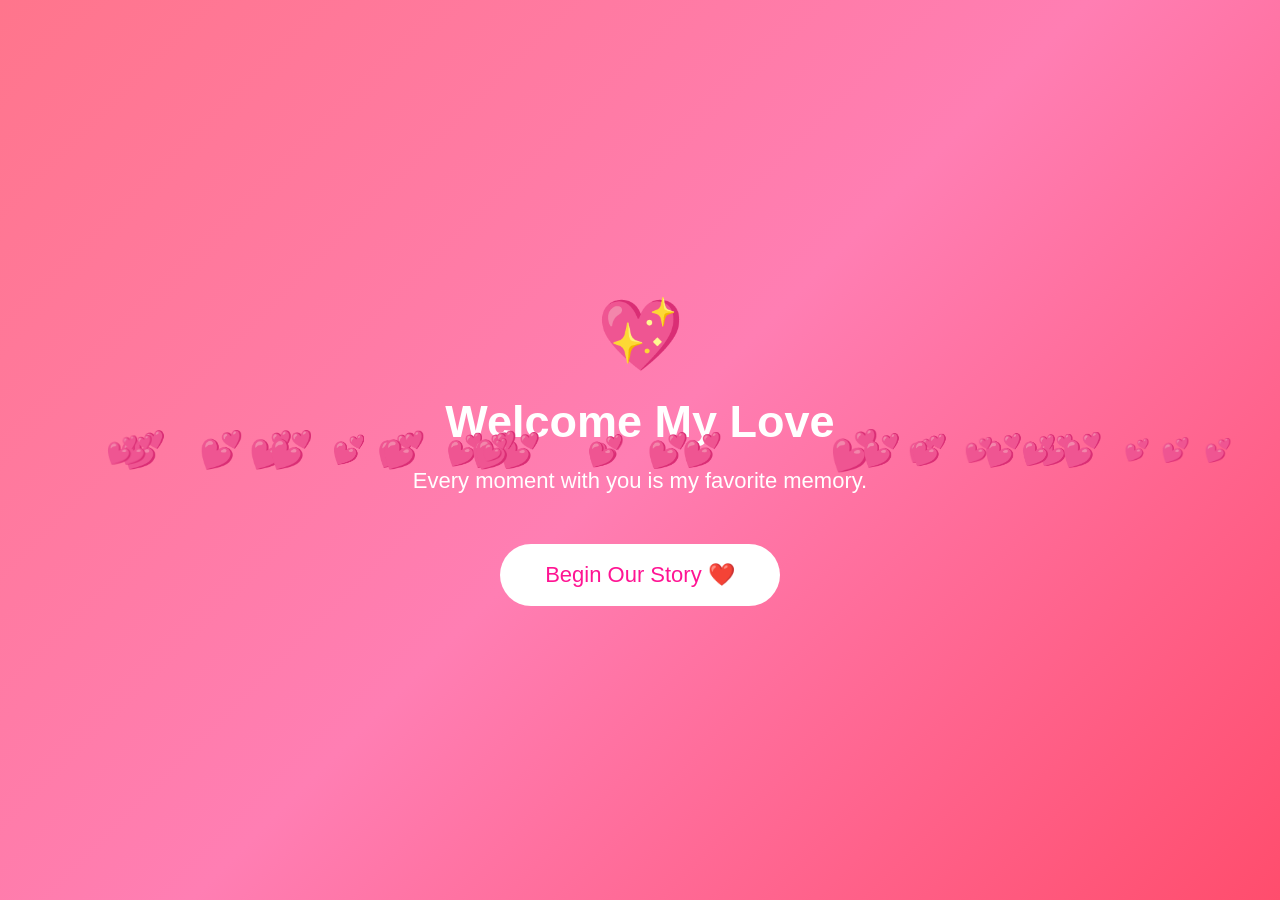
==== welcome.html @ 76996c13 "Updated website with new memories and apology message" ====
<!DOCTYPE html>
<html lang="en">
<head>
<meta charset="UTF-8">
<meta name="viewport" content="width=device-width, initial-scale=1.0">
<title>Welcome ❤️</title>

<style>
*{
    margin:0;
    padding:0;
    box-sizing:border-box;
}

body{
    height:100vh;
    display:flex;
    justify-content:center;
    align-items:center;
    background:linear-gradient(135deg,#ff758c,#ff7eb3,#ff4d6d);
    overflow:hidden;
    font-family:Arial,sans-serif;
}

.container{
    text-align:center;
    color:white;
    animation:fadeIn 2s;
}

h1{
    font-size:70px;
}

h2{
    font-size:45px;
    margin-top:20px;
}

p{
    margin-top:20px;
    font-size:22px;
}

button{
    margin-top:50px;
    padding:18px 45px;
    font-size:22px;
    border:none;
    border-radius:50px;
    cursor:pointer;
    background:white;
    color:#ff1493;
    transition:.3s;
}

button:hover{
    transform:scale(1.1);
}

.heart{
    position:absolute;
    font-size:25px;
    animation:float 8s linear infinite;
}

@keyframes float{
    from{
        transform:translateY(100vh);
        opacity:0;
    }
    to{
        transform:translateY(-120vh);
        opacity:1;
    }
}

@keyframes fadeIn{
    from{opacity:0;}
    to{opacity:1;}
}
</style>

</head>

<body>

<div class="container">
    <h1>💖</h1>
    <h2>Welcome My Love</h2>
    <p>Every moment with you is my favorite memory.</p>

    <button onclick="startStory()">
        Begin Our Story ❤️
    </button>
</div>

<script>

for(let i=0;i<30;i++){

    let heart=document.createElement("div");

    heart.className="heart";

    heart.innerHTML="💕";

    heart.style.left=Math.random()*100+"vw";

    heart.style.animationDuration=(Math.random()*5+5)+"s";

    heart.style.fontSize=(Math.random()*20+20)+"px";

    document.body.appendChild(heart);

}

function startStory(){

    window.location.href="index.html";

}

</script>

</body>
</html>
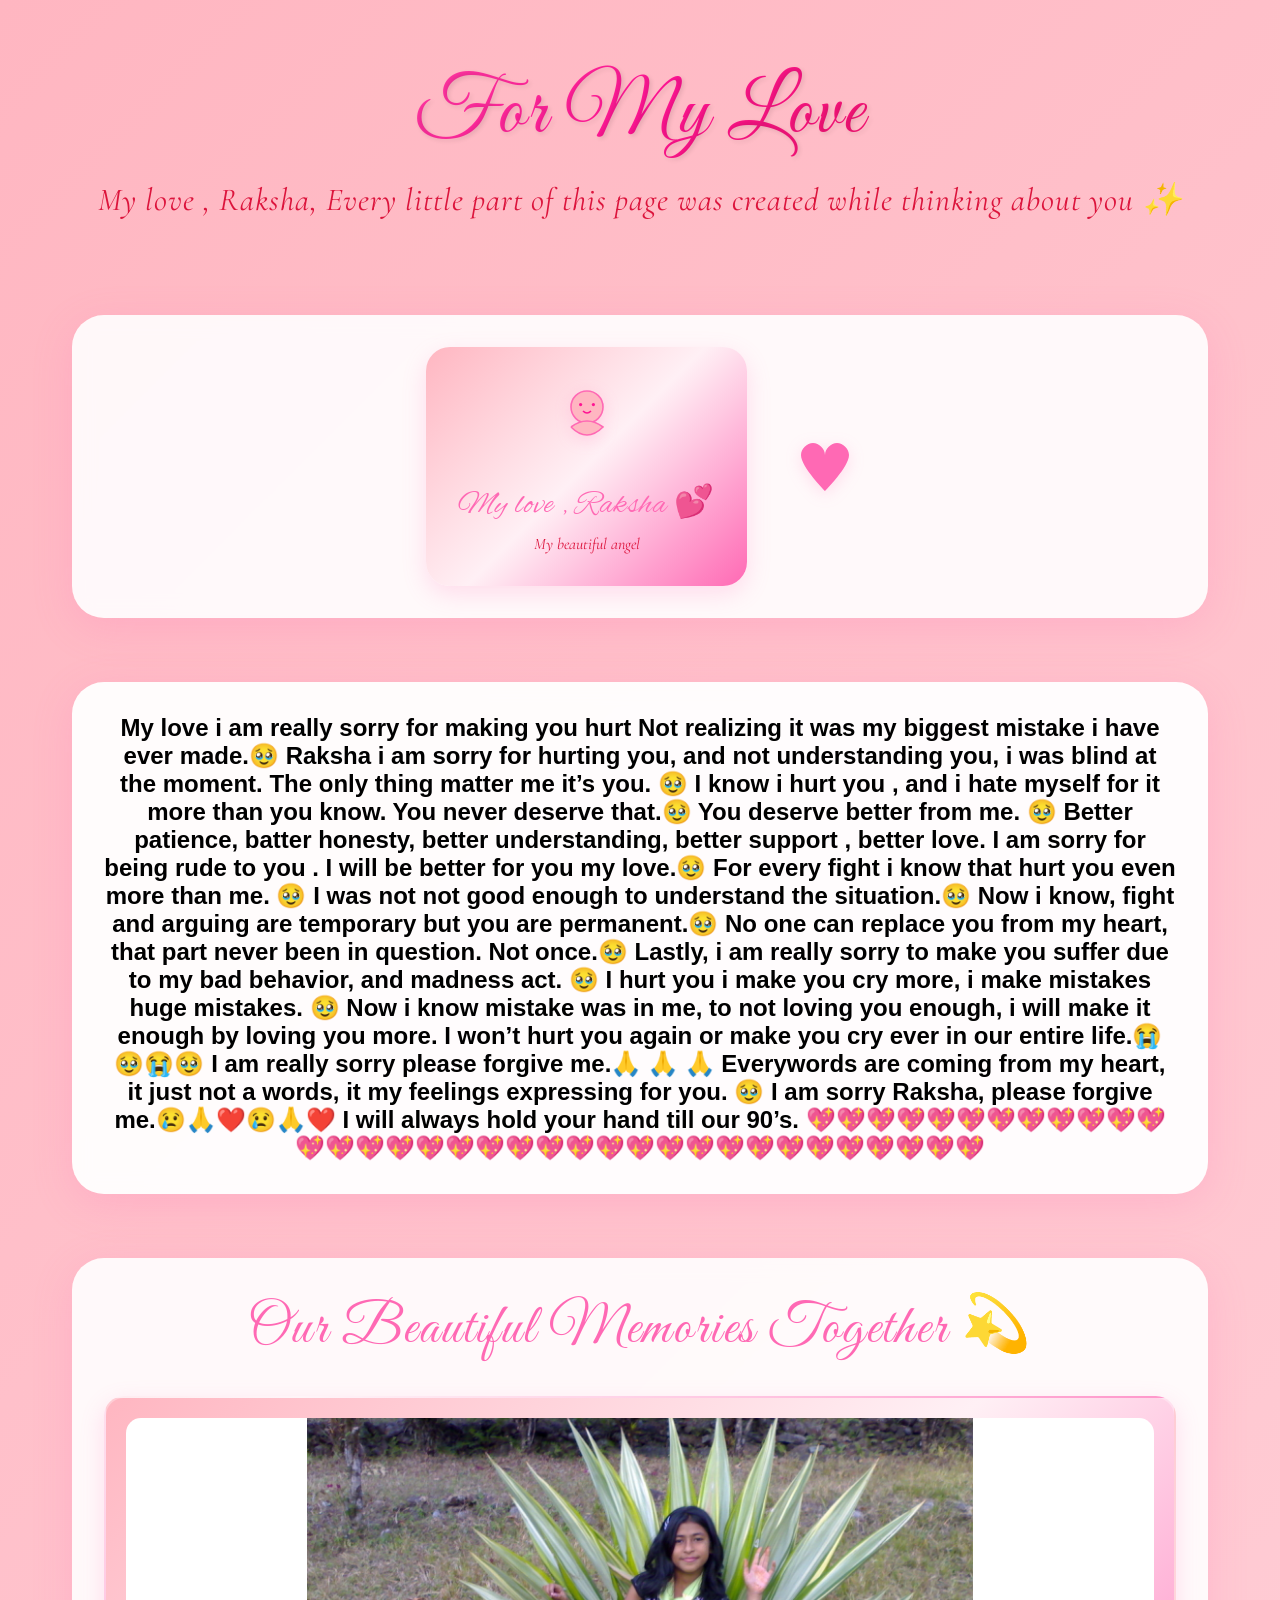
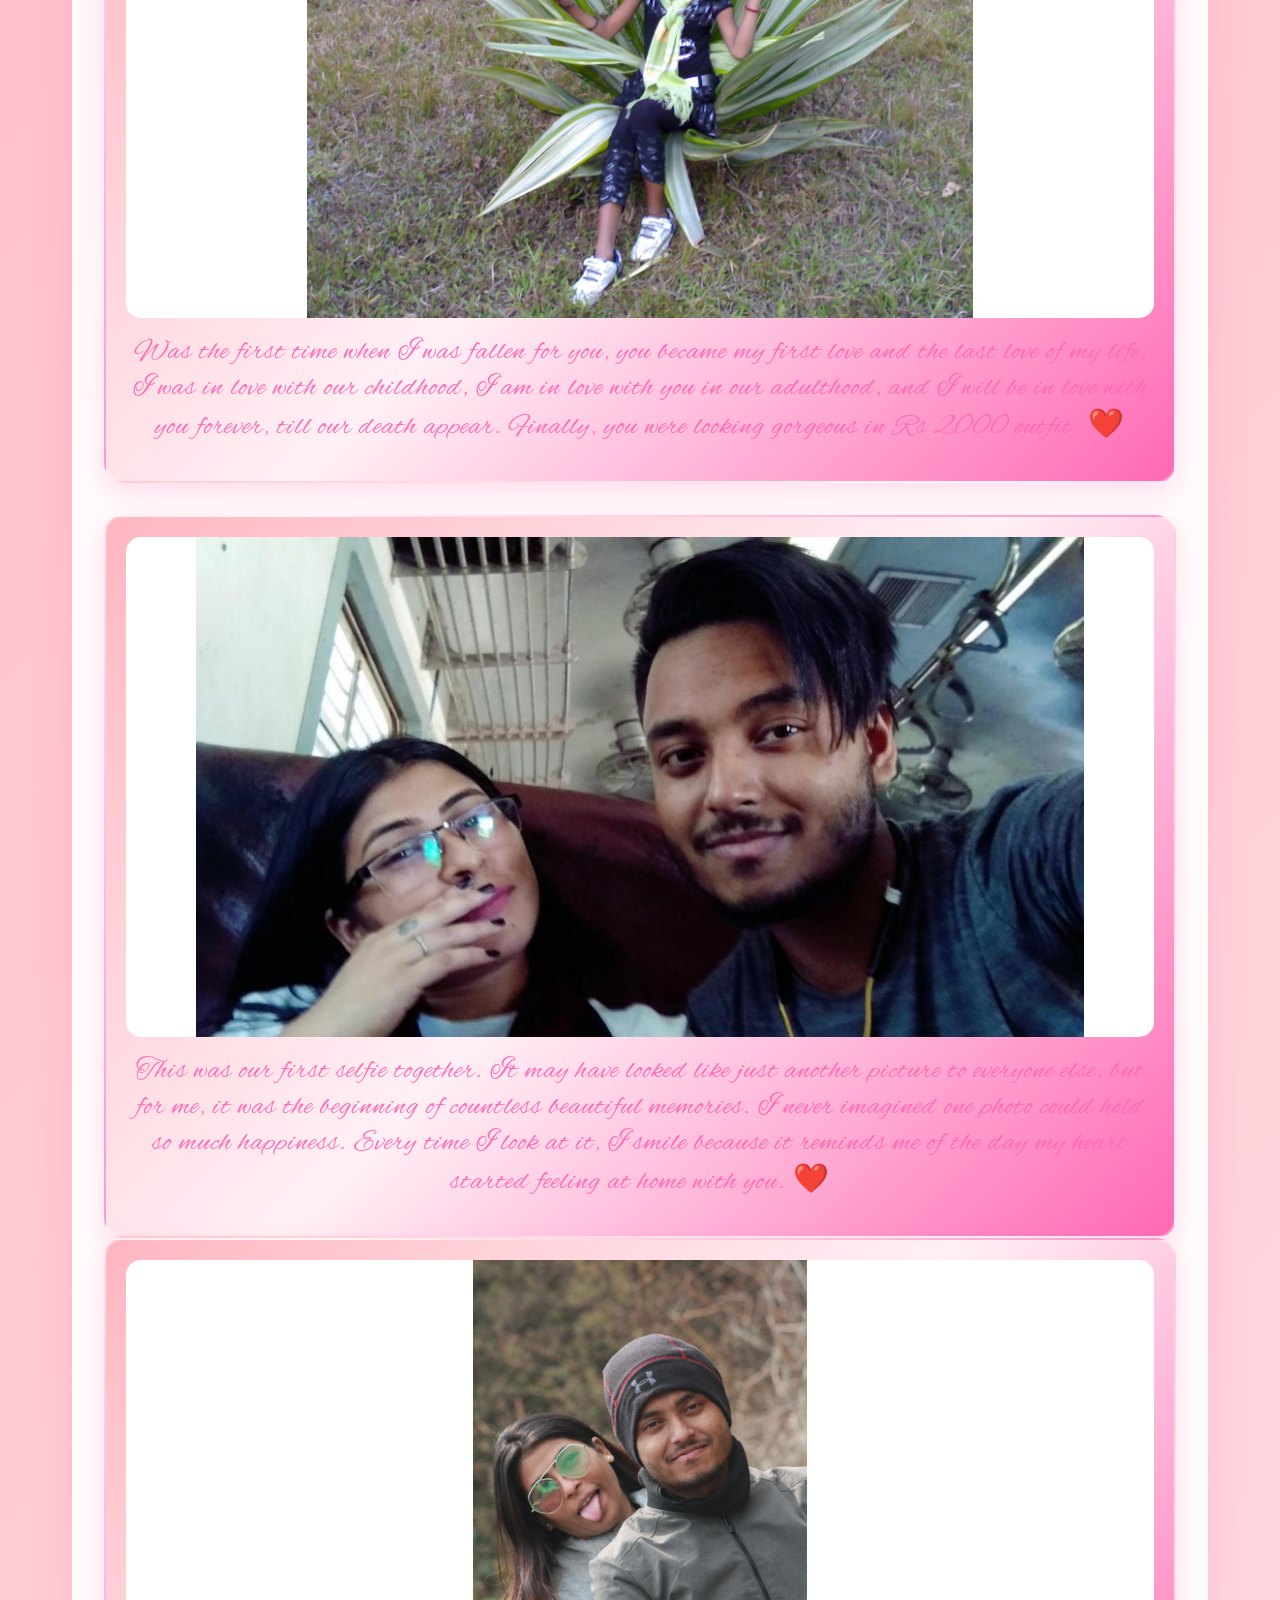
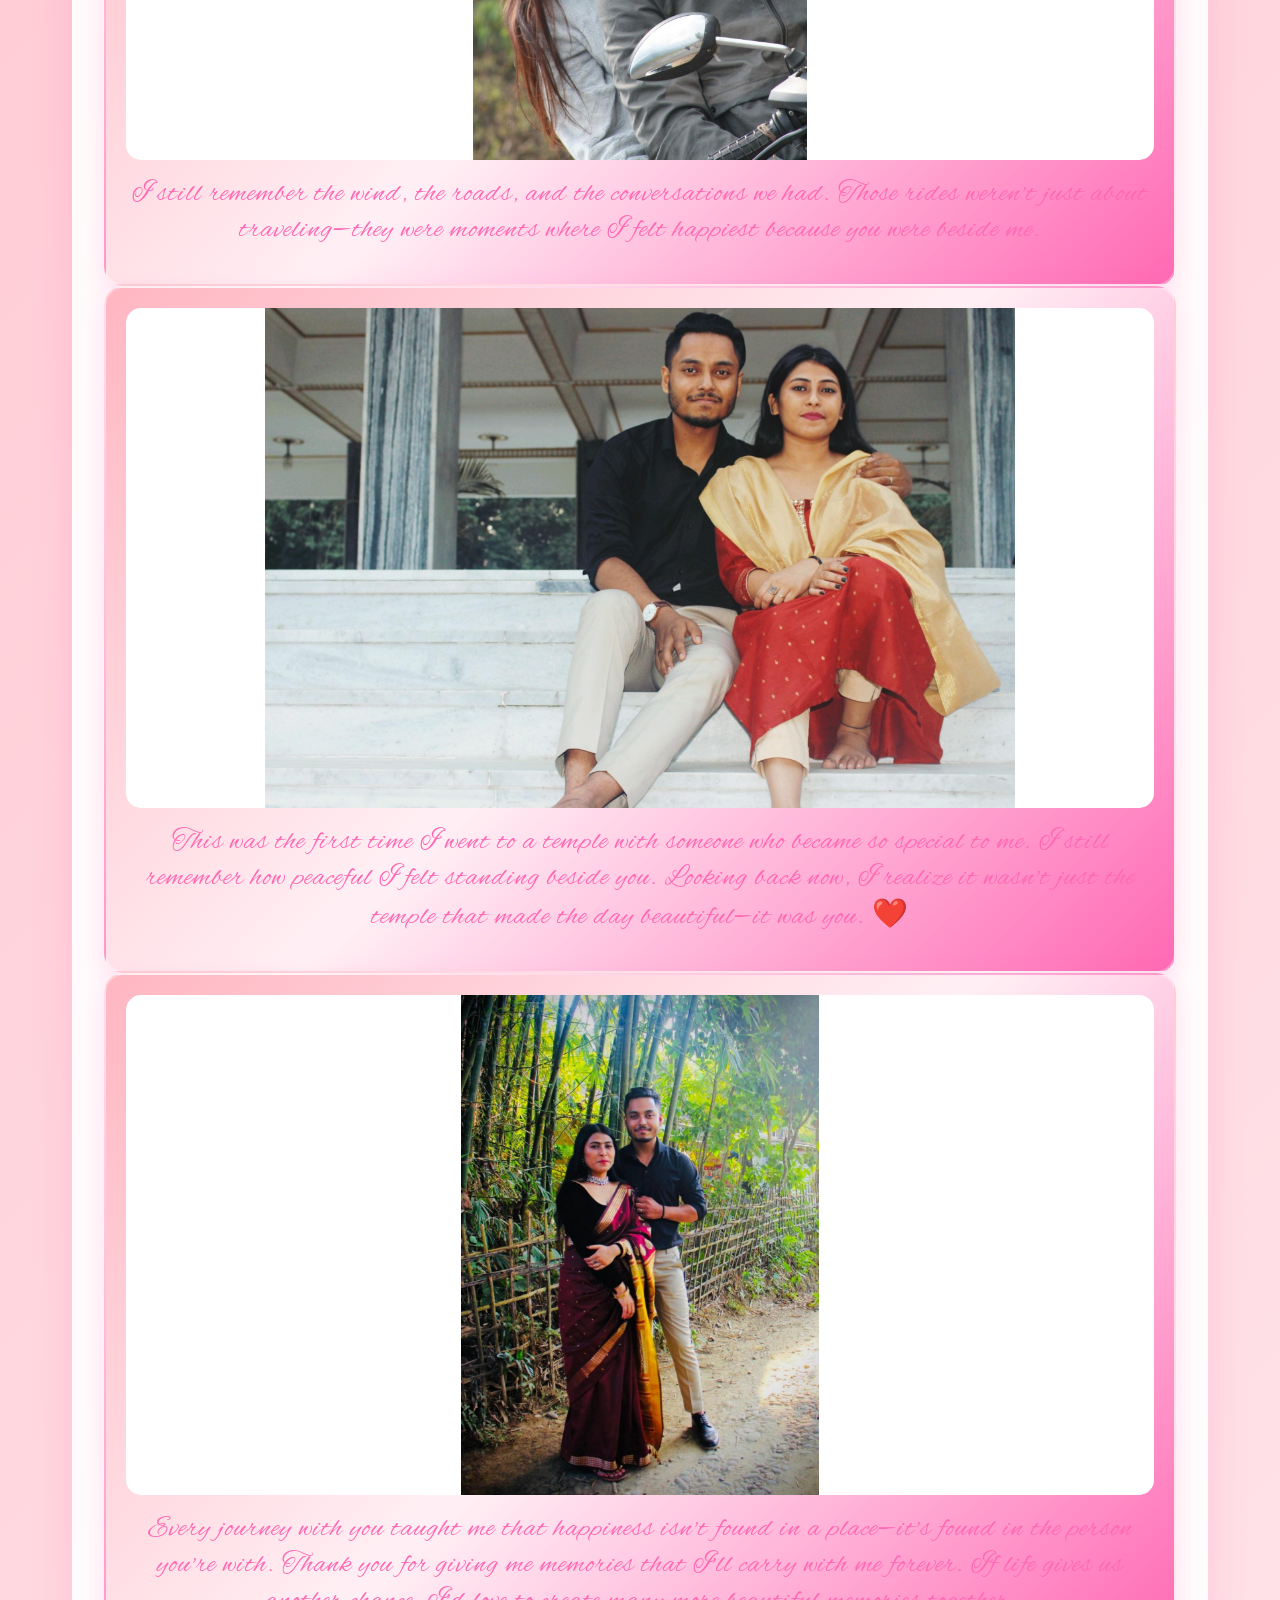
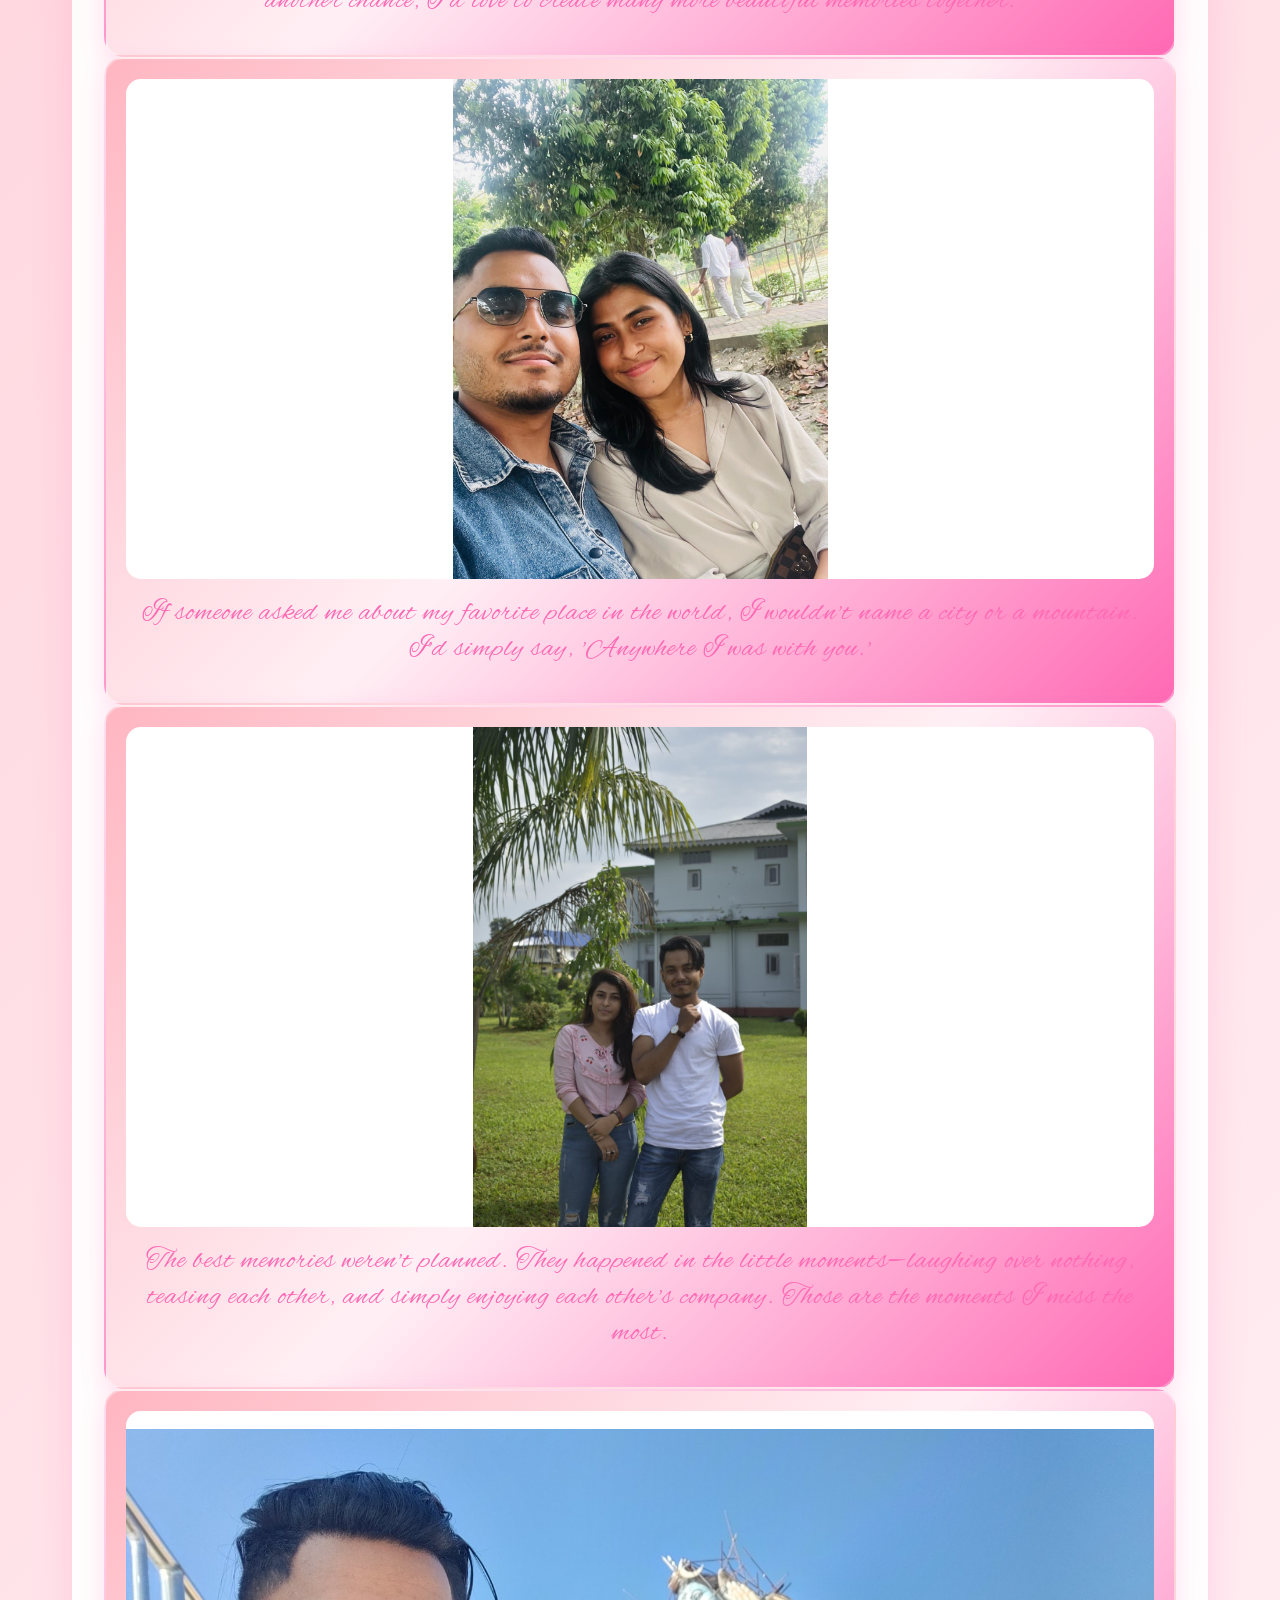
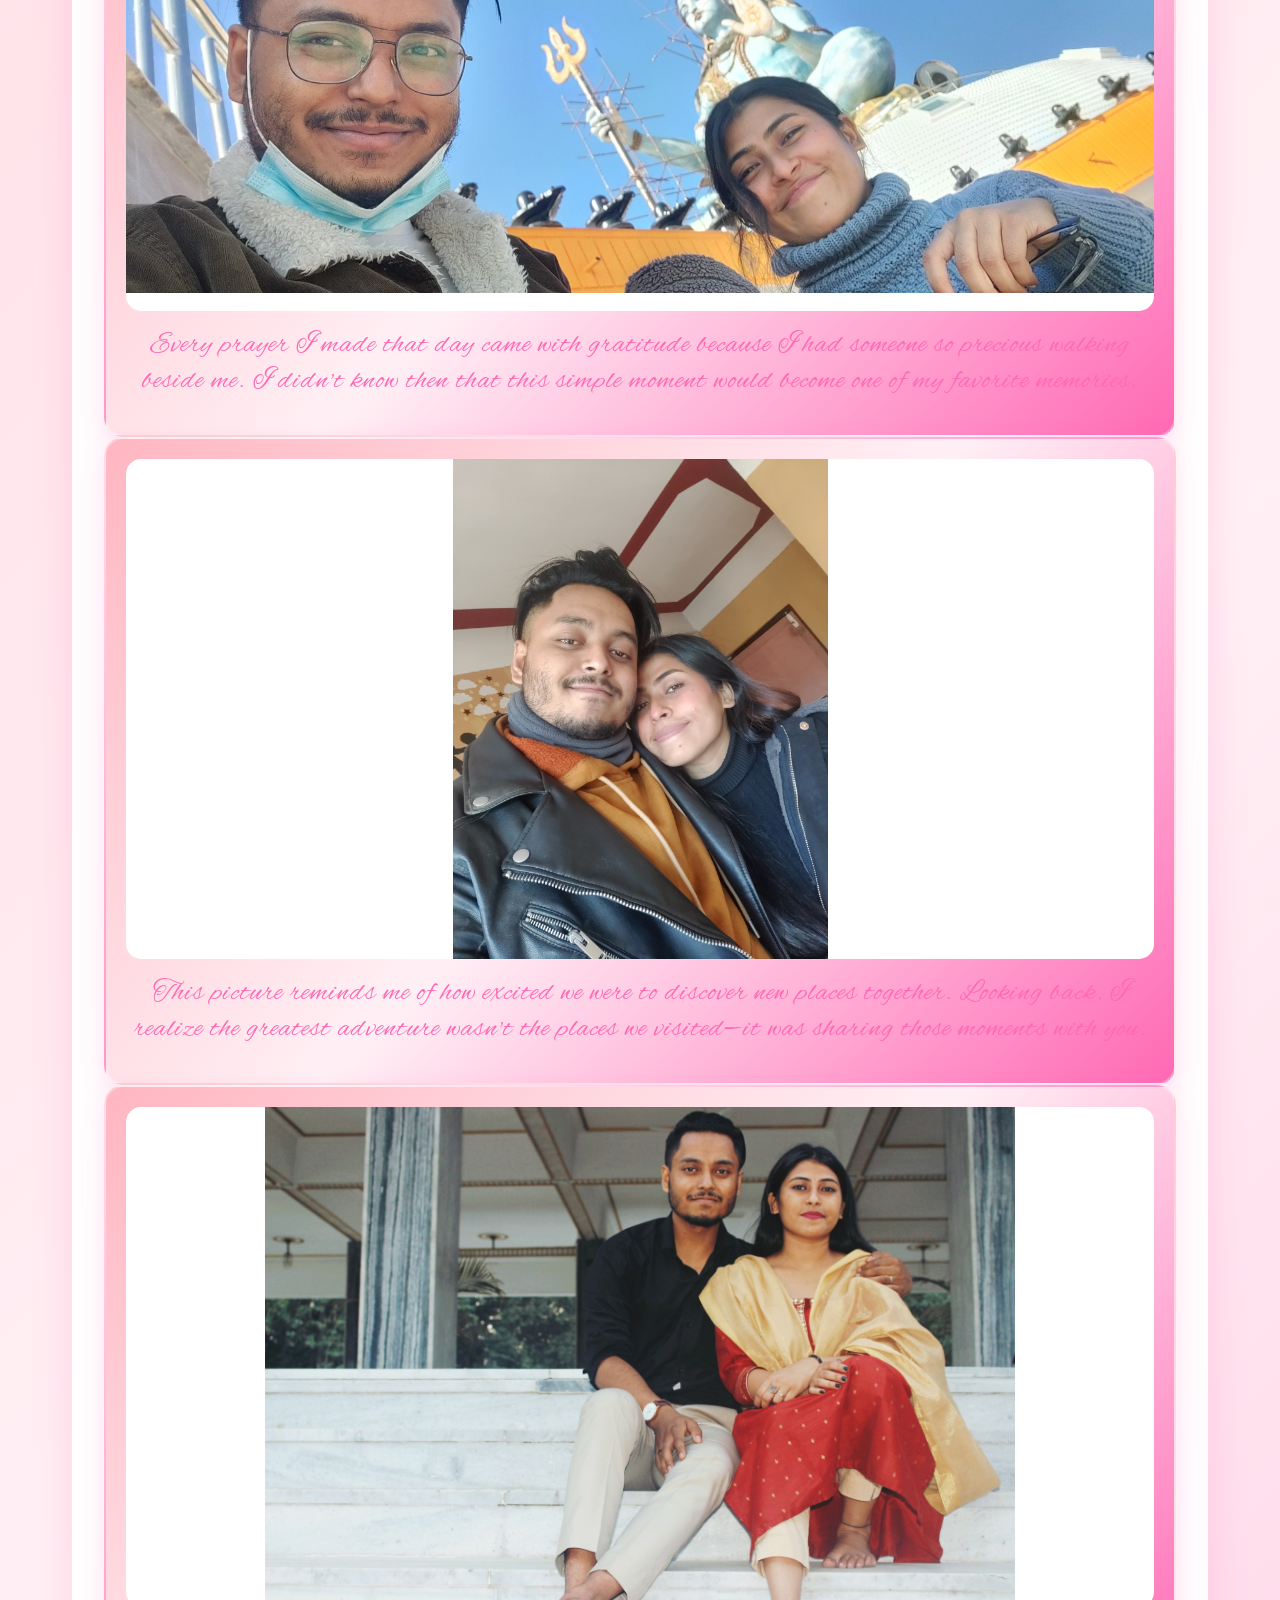
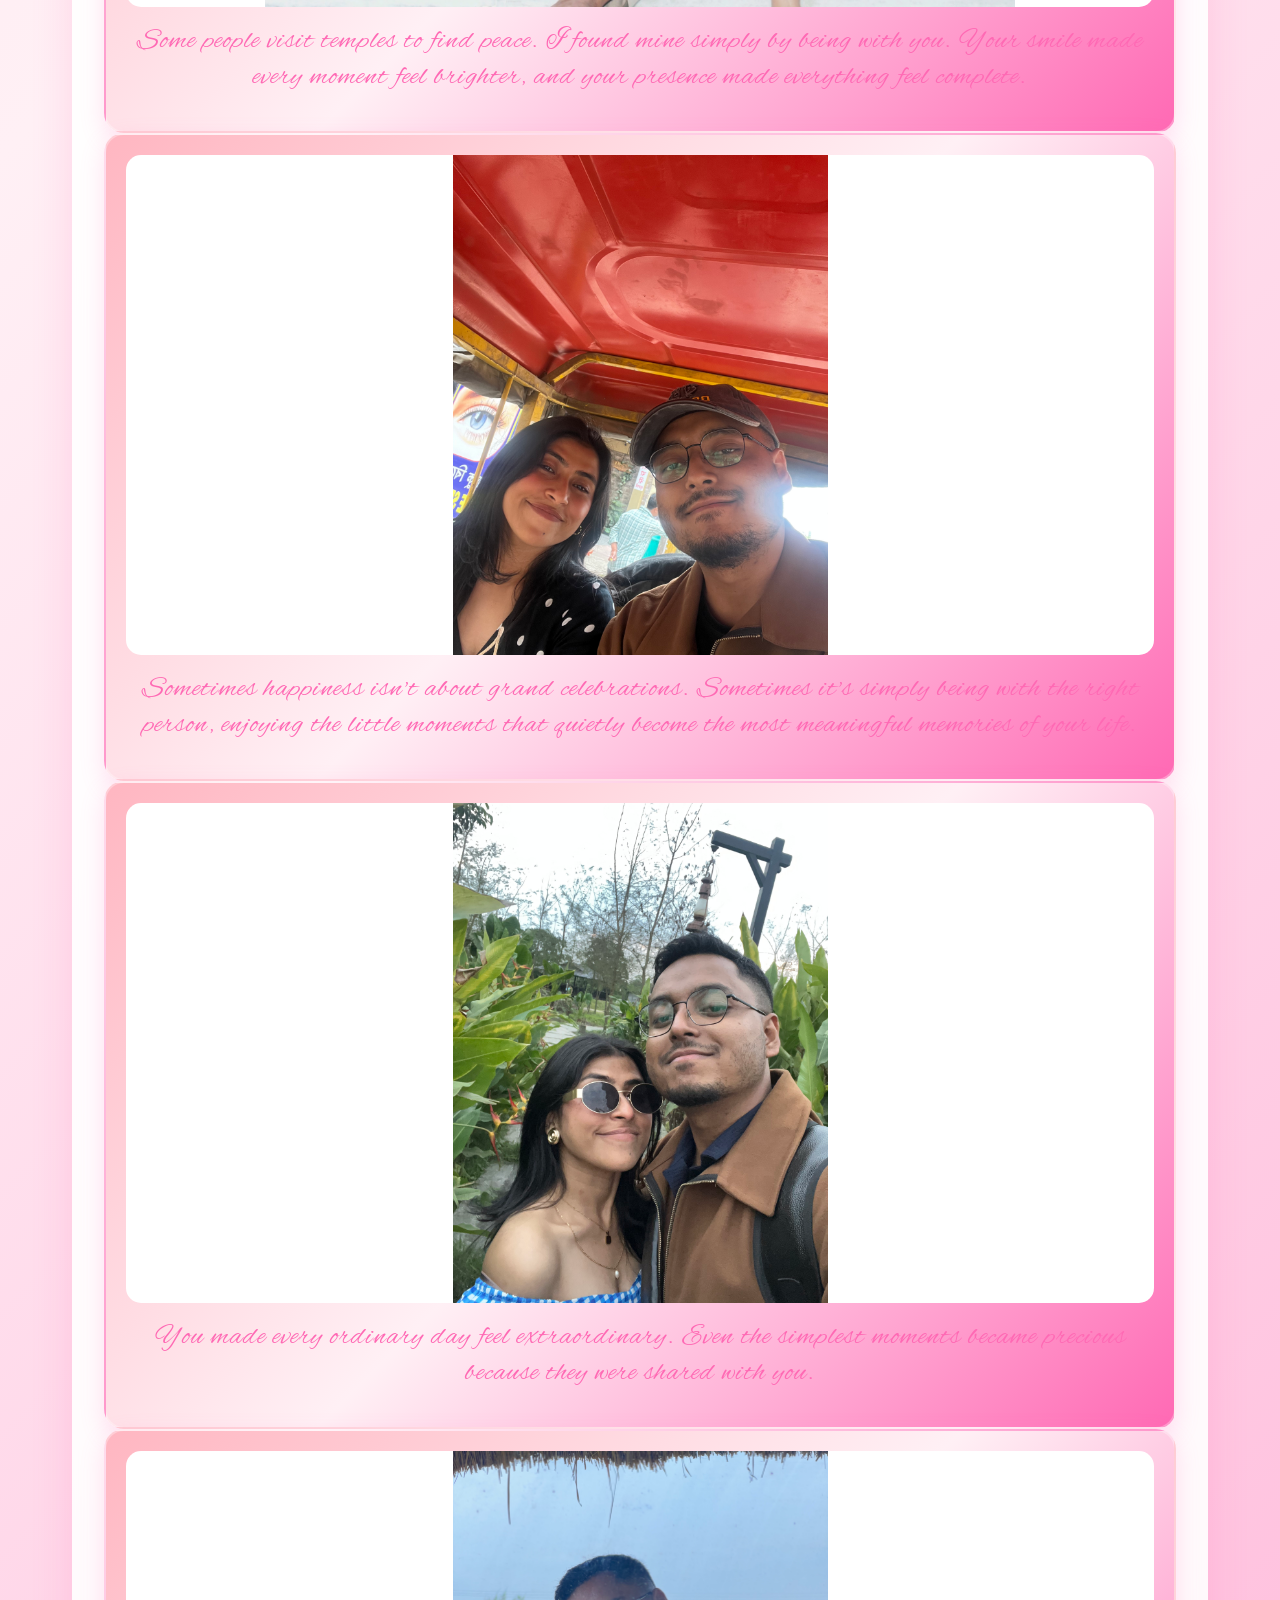
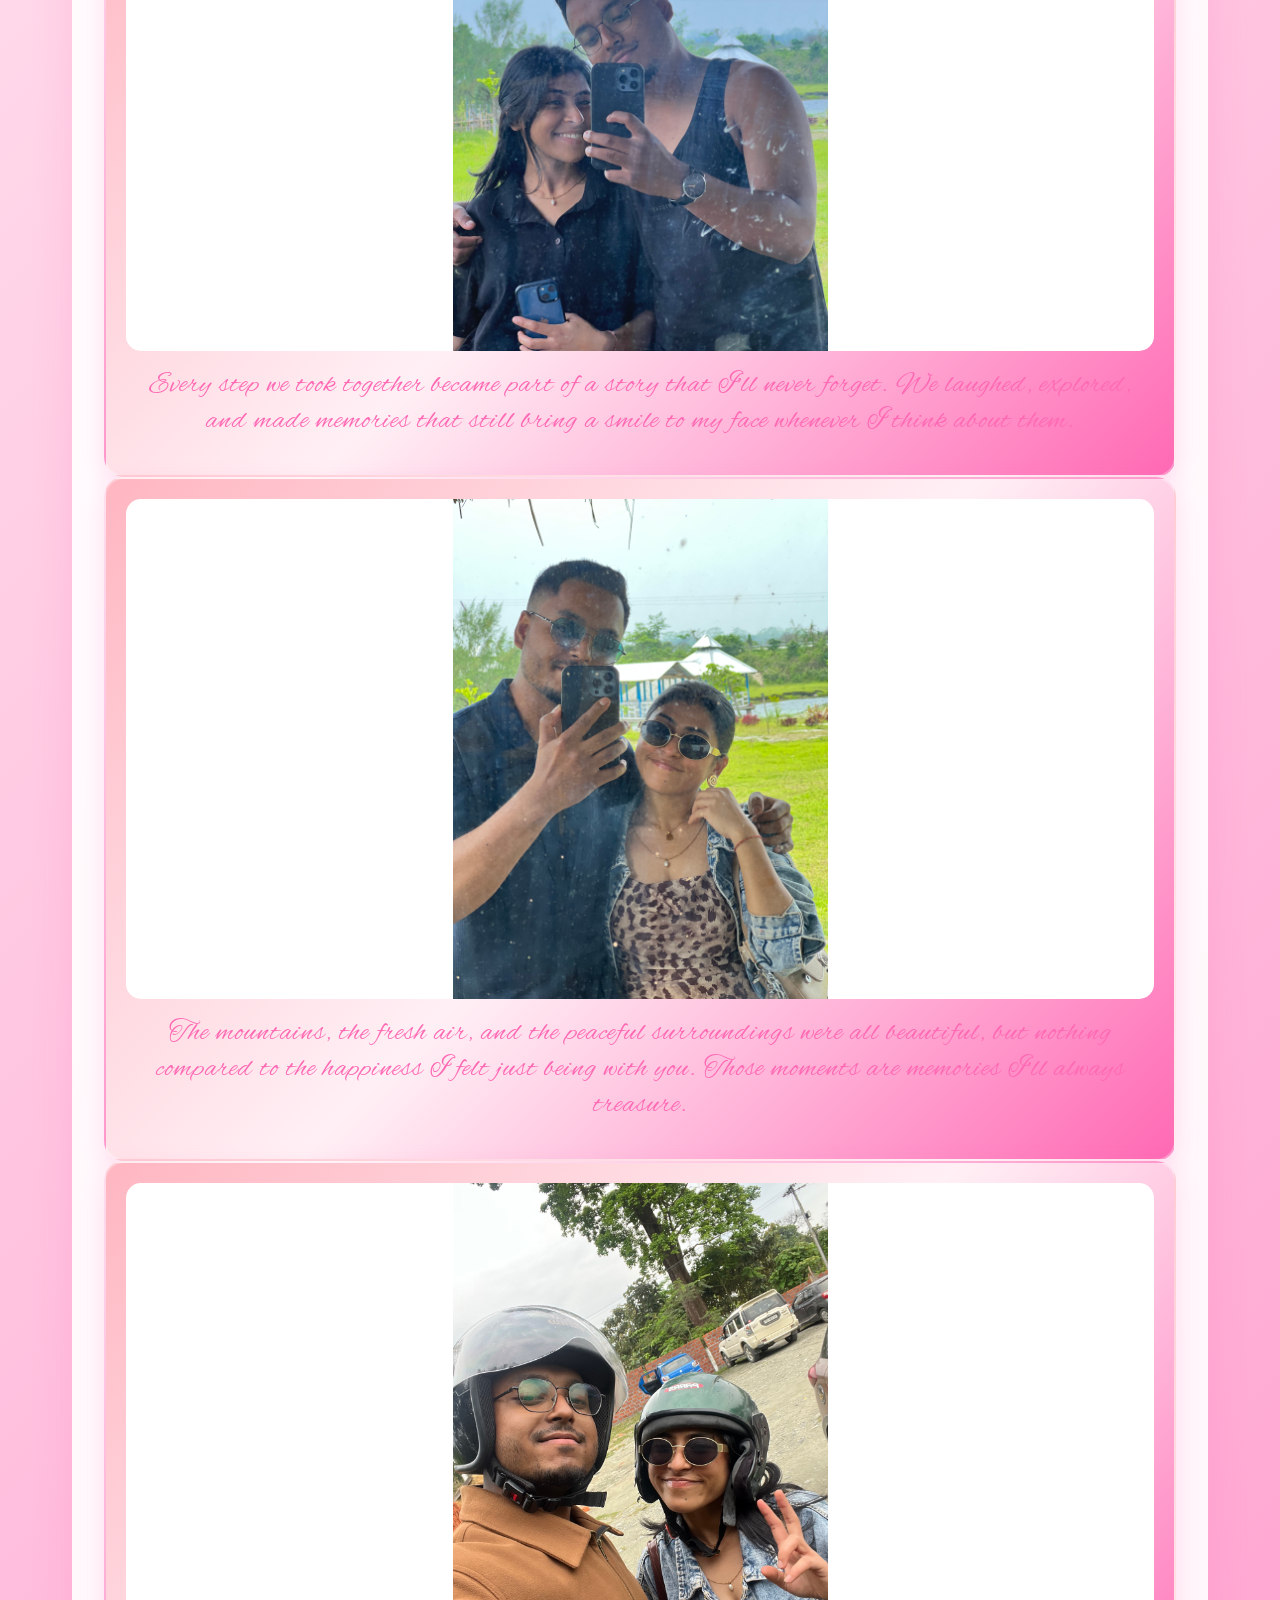
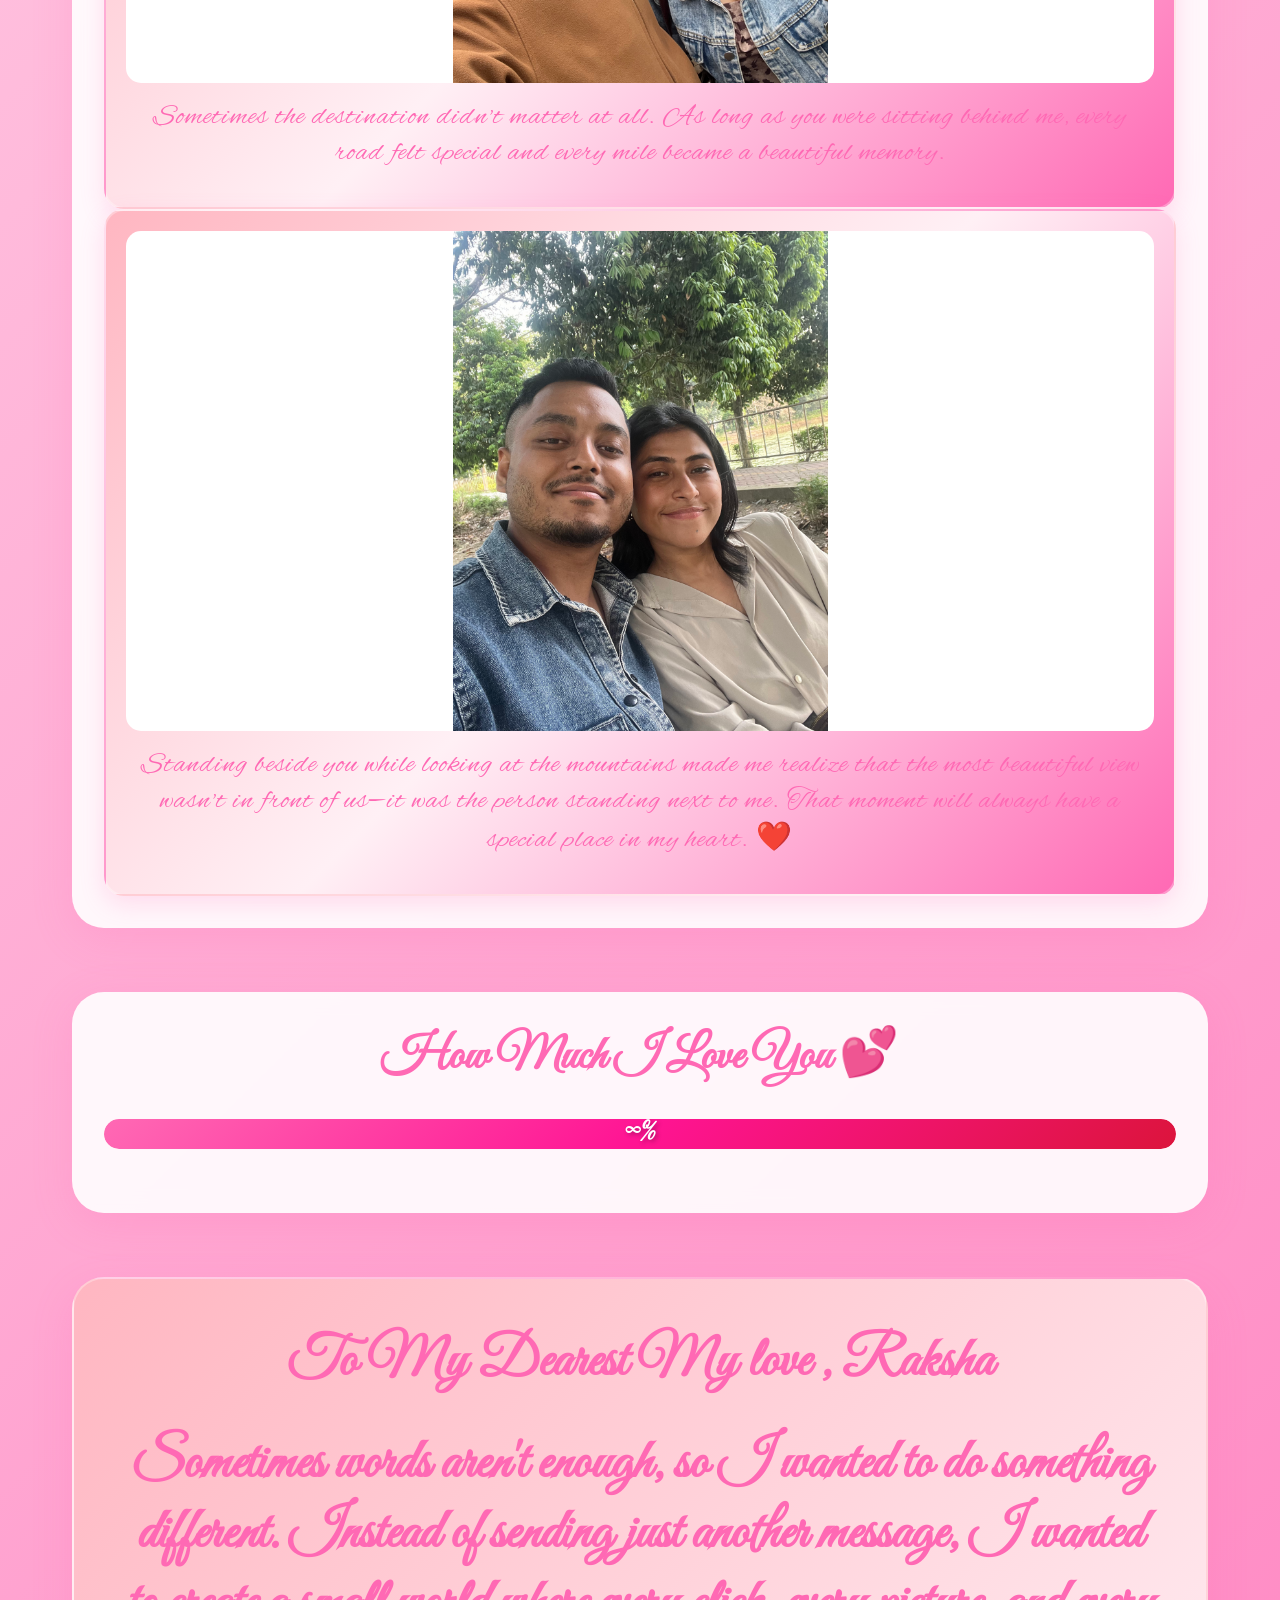
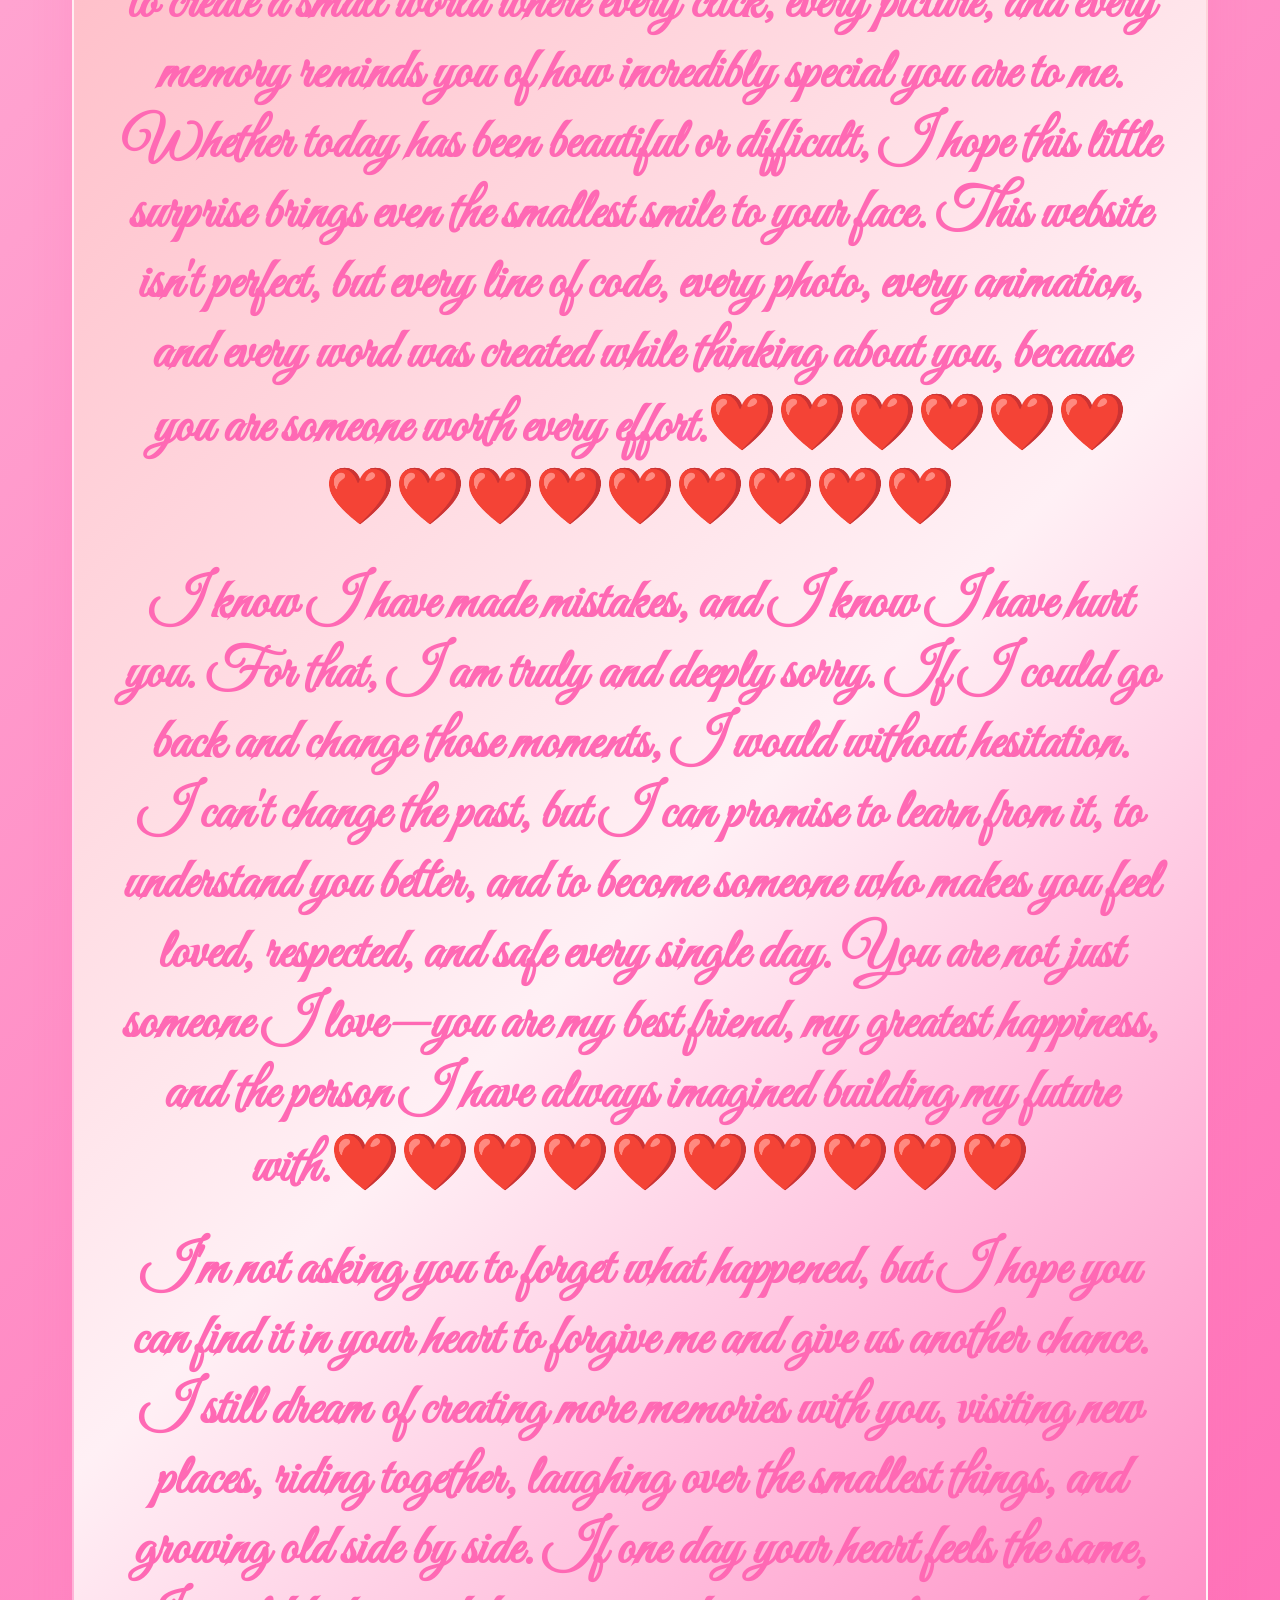
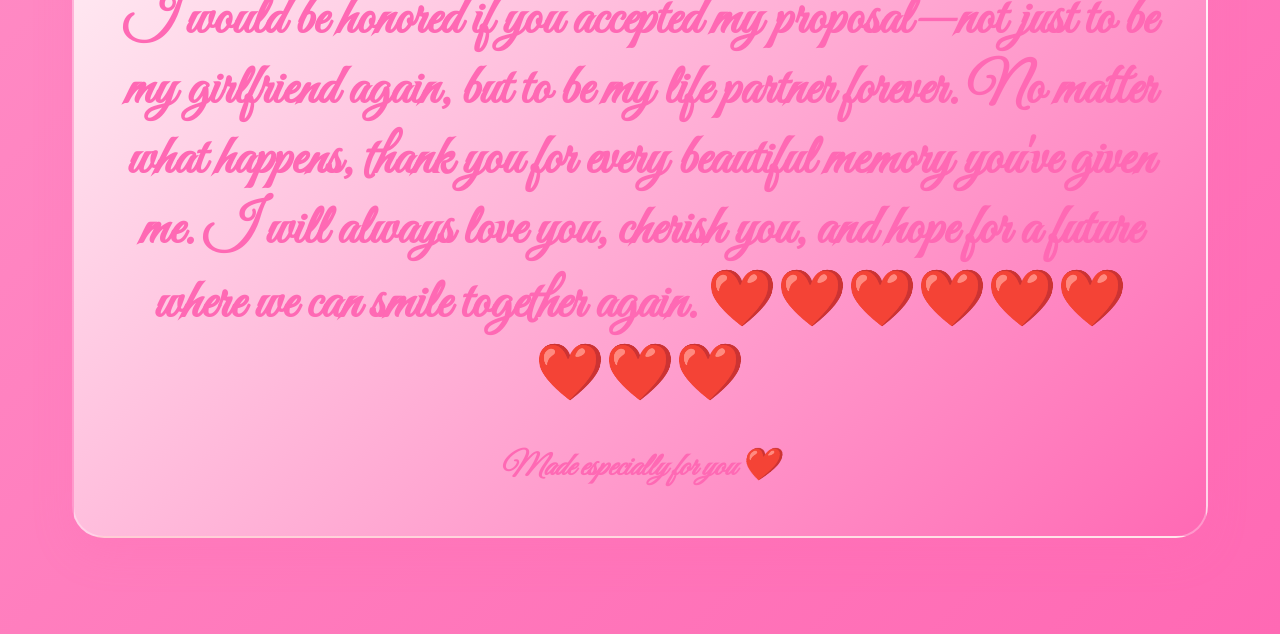
==== commit cc7b745a: "Updated website with new memories and apology message" ====
--- a/welcome.html
+++ b/welcome.html
@@ -1,127 +1,206 @@
 <!DOCTYPE html>
 <html lang="en">
 <head>
-<meta charset="UTF-8">
-<meta name="viewport" content="width=device-width, initial-scale=1.0">
-<title>Welcome ❤️</title>
-
-<style>
-*{
-    margin:0;
-    padding:0;
-    box-sizing:border-box;
-}
-
-body{
-    height:100vh;
-    display:flex;
-    justify-content:center;
-    align-items:center;
-    background:linear-gradient(135deg,#ff758c,#ff7eb3,#ff4d6d);
-    overflow:hidden;
-    font-family:Arial,sans-serif;
-}
-
-.container{
-    text-align:center;
-    color:white;
-    animation:fadeIn 2s;
-}
-
-h1{
-    font-size:70px;
-}
-
-h2{
-    font-size:45px;
-    margin-top:20px;
-}
-
-p{
-    margin-top:20px;
-    font-size:22px;
-}
-
-button{
-    margin-top:50px;
-    padding:18px 45px;
-    font-size:22px;
-    border:none;
-    border-radius:50px;
-    cursor:pointer;
-    background:white;
-    color:#ff1493;
-    transition:.3s;
-}
-
-button:hover{
-    transform:scale(1.1);
-}
-
-.heart{
-    position:absolute;
-    font-size:25px;
-    animation:float 8s linear infinite;
-}
-
-@keyframes float{
-    from{
-        transform:translateY(100vh);
-        opacity:0;
-    }
-    to{
-        transform:translateY(-120vh);
-        opacity:1;
-    }
-}
-
-@keyframes fadeIn{
-    from{opacity:0;}
-    to{opacity:1;}
-}
-</style>
-
+    <meta charset="UTF-8">
+    <meta name="viewport" content="width=device-width, initial-scale=1.0">
+    <title>Love💕</title>
+    <link rel="stylesheet" href="styles.css">
+    <script src="config.js"></script>
+    <link rel="preconnect" href="https://fonts.googleapis.com">
+    <link rel="preconnect" href="https://fonts.gstatic.com" crossorigin>
+    <link href="https://fonts.googleapis.com/css2?family=Great+Vibes&family=Alex+Brush&family=Allura&family=Poppins:wght@300;400;500;600;700&family=Cormorant+Garamond:wght@300;400;500;600;700&display=swap" rel="stylesheet">
 </head>
-
 <body>
 
-<div class="container">
-    <h1>💖</h1>
-    <h2>Welcome My Love</h2>
-    <p>Every moment with you is my favorite memory.</p>
-
-    <button onclick="startStory()">
-        Begin Our Story ❤️
-    </button>
-</div>
-
-<script>
-
-for(let i=0;i<30;i++){
-
-    let heart=document.createElement("div");
-
-    heart.className="heart";
-
-    heart.innerHTML="💕";
-
-    heart.style.left=Math.random()*100+"vw";
-
-    heart.style.animationDuration=(Math.random()*5+5)+"s";
-
-    heart.style.fontSize=(Math.random()*20+20)+"px";
-
-    document.body.appendChild(heart);
-
-}
-
-function startStory(){
-
-    window.location.href="index.html";
-
-}
-
-</script>
-
+    
+    <!-- Music Control -->
+    <div class="music-control">
+        <audio id="bgMusic" loop>
+    <source src="abc.mp3" type="audio/mpeg">
+</audio>
+    </div>
+
+    <!-- Floating Hearts Background -->
+    <div class="hearts-container"></div>
+
+    <!-- Main Container -->
+    <div class="container">
+        <!-- Header -->
+        <header class="header">
+            <h1 class="main-title">For My Love</h1>
+            <p class="subtitle" id="subtitle">Add your partner's name in config.js ✨</p>
+        </header>
+
+        <!-- Character Section -->
+        <section class="characters-section">
+            <div class="character-container">
+                <div class="character" id="partner">
+                    <div class="character-avatar">
+                        <svg viewBox="0 0 100 100" class="character-svg">
+                            <circle cx="50" cy="35" r="20" fill="#FFB6C1" stroke="#FF69B4" stroke-width="2"/>
+                            <path d="M30 60 Q50 45 70 60 Q50 80 30 60" fill="#FFB6C1" stroke="#FF69B4" stroke-width="2"/>
+                            <circle cx="42" cy="32" r="2" fill="#FF1493"/>
+                            <circle cx="58" cy="32" r="2" fill="#FF1493"/>
+                            <path d="M45 40 Q50 45 55 40" stroke="#FF1493" stroke-width="2" fill="none"/>
+                        </svg>
+                    </div>
+                    <h3 id="partnerName">Your Love 💕</h3>
+                    <p id="partnerDescription">My beautiful angel</p>
+                </div>
+                
+                <div class="love-heart">
+                    <svg viewBox="0 0 50 50" class="heart-svg">
+                        <path d="M25 45 C25 45, 5 25, 5 15 C5 10, 10 5, 15 5 C20 5, 25 10, 25 15 C25 10, 30 5, 35 5 C40 5, 45 10, 45 15 C45 25, 25 45, 25 45 Z" fill="#FF69B4"/>
+                    </svg>
+                </div>
+        </section>
+
+        <!-- Interactive Love Section -->
+        <section class="interaction-section">
+            <div id="Sorry-Note" class="Sorry Note">
+                <h2>My love i am really sorry for making you hurt 
+Not realizing it was my biggest mistake i have ever made.🥹 
+
+
+Raksha i am sorry for hurting you, and not understanding you, i was blind at the moment. The only thing matter me it’s you. 🥹 
+
+
+I know i hurt you , and i hate myself for it more than you know. You never deserve that.🥹  
+You deserve better from me. 🥹 
+Better patience, batter honesty, better understanding, better support , better love. I am sorry for being rude to you . I will be better for you my love.🥹 
+
+For every fight i know that hurt you even more than me. 🥹 
+I was not not good enough to understand the situation.🥹  
+Now i know, fight and arguing are temporary but you are permanent.🥹  
+
+No one can replace you from my heart, that part never been in question. Not once.🥹 
+
+Lastly, i am really sorry to make you suffer due to my bad behavior, and madness act. 🥹 
+I hurt you i make you cry more, i make mistakes huge mistakes. 🥹 
+Now i know mistake was in me, to not loving you enough, i will make it enough by loving you more.
+
+I won’t hurt you again or make you cry ever in our entire life.😭🥹😭🥹 
+I am really sorry please forgive me.🙏 🙏 🙏 
+
+Everywords are coming from my heart, it just not a words, it my feelings expressing for you. 🥹 
+
+I am sorry Raksha, please forgive me.😢🙏❤️😢🙏❤️ 
+I will always hold your hand till our 90’s. 💖💖💖💖💖💖💖💖💖💖💖💖💖💖💖💖💖💖💖💖💖💖💖💖💖💖💖💖💖💖💖💖💖💖💖</h2>
+            </div>
+        </section>
+
+        <!-- Memory Gallery -->
+        <section class="memory-gallery">
+            <h2>Our Beautiful Memories Together 💫</h2>
+<div class="memories-grid">
+                <div class="memory-card" data-memory="late-night">
+                    <div class="memory-icon"><img src="17.jpeg"></div>
+                   
+                    <h3> Was the first time when I was fallen for you, you became my first love and the last love of my life, I was in love with our childhood, I am in love with you in our adulthood, and I will be in love with you forever, till our death appear.  Finally, you were looking gorgeous in Rs 2000 outfit. ❤️</h3>
+                </div>
+            <div class="memories-grid">
+                <div class="memory-card" data-memory="late-night">
+                    <div class="memory-icon"><img src="1.jpeg"></div>   
+                   
+                    <h3> This was our first selfie together. It may have looked like just another picture to everyone else, but for me, it was the beginning of countless beautiful memories. I never imagined one photo could hold so much happiness. Every time I look at it, I smile because it reminds me of the day my heart started feeling at home with you. ❤️</h3>
+                </div>
+                <div class="memory-card" data-memory="first-meeting">
+                    <div class="memory-icon"><img src="2.jpeg"></div>
+                  
+                    <h3>I still remember the wind, the roads, and the conversations we had. Those rides weren't just about traveling—they were moments where I felt happiest because you were beside me.</h3>
+                </div>
+                <div class="memory-card" data-memory="care">
+                    <div class="memory-icon"><img src="3.jpeg"></div>
+                    
+                    <h3>This was the first time I went to a temple with someone who became so special to me. I still remember how peaceful I felt standing beside you. Looking back now, I realize it wasn't just the temple that made the day beautiful—it was you. ❤️ </h3>
+                </div>
+                <div class="memory-card" data-memory="care">
+                    <div class="memory-icon"><img src="4.jpeg"></div>
+                  
+                    <h3 >Every journey with you taught me that happiness isn't found in a place—it's found in the person you're with. Thank you for giving me memories that I'll carry with me forever. If life gives us another chance, I'd love to create many more beautiful memories together.</h3>
+                </div>
+                <div class="memory-card" data-memory="care">
+                    <div class="memory-icon"><img src="5.jpeg"></div>
+                  <h3> If someone asked me about my favorite place in the world, I wouldn't name a city or a mountain. I'd simply say, 'Anywhere I was with you.'</h3>
+                </div><div class="memory-card" data-memory="care">
+                    <div class="memory-icon"><img src="6.jpeg"></div>
+                 
+                    <h3>The best memories weren't planned. They happened in the little moments—laughing over nothing, teasing each other, and simply enjoying each other's company. Those are the moments I miss the most.</h3>
+                </div><div class="memory-card" data-memory="care">
+                    <div class="memory-icon"><img src="7.jpeg"></div>
+                   
+                    <h3>Every prayer I made that day came with gratitude because I had someone so precious walking beside me. I didn't know then that this simple moment would become one of my favorite memories.</h3>
+                </div><div class="memory-card" data-memory="care">
+                    <div class="memory-icon"><img src="8.jpeg"></div>
+                   
+                    <h3>This picture reminds me of how excited we were to discover new places together. Looking back, I realize the greatest adventure wasn't the places we visited—it was sharing those moments with you.</h3>
+                </div><div class="memory-card" data-memory="care">
+                    <div class="memory-icon"><img src="9.jpeg"></div>
+                  
+                    <h3> Some people visit temples to find peace. I found mine simply by being with you. Your smile made every moment feel brighter, and your presence made everything feel complete.</h3>
+                </div>
+                                <div class="memory-card" data-memory="care">
+                    <div class="memory-icon"><img src="11.jpg"></div>
+                  
+                    <h3>Sometimes happiness isn't about grand celebrations. Sometimes it's simply being with the right person, enjoying the little moments that quietly become the most meaningful memories of your life.</h3>
+                </div>
+                <div class="memory-card" data-memory="care">
+                    <div class="memory-icon"><img src="12.jpg"></div>
+                  
+                    <h3>You made every ordinary day feel extraordinary. Even the simplest moments became precious because they were shared with you.</h3>
+                </div>
+                <div class="memory-card" data-memory="care">
+                    <div class="memory-icon"><img src="13.jpg"></div>
+                  
+                    <h3>Every step we took together became part of a story that I'll never forget. We laughed, explored, and made memories that still bring a smile to my face whenever I think about them.</h3>
+                </div>
+                <div class="memory-card" data-memory="care">
+                    <div class="memory-icon"><img src="14.jpg"></div>
+                  
+                    <h3>The mountains, the fresh air, and the peaceful surroundings were all beautiful, but nothing compared to the happiness I felt just being with you. Those moments are memories I'll always treasure.</h3>
+                </div>
+                <div class="memory-card" data-memory="care">
+                    <div class="memory-icon"><img src="15.jpg"></div>
+                  
+                    <h3>Sometimes the destination didn't matter at all. As long as you were sitting behind me, every road felt special and every mile became a beautiful memory.</h3>
+                </div>
+                 <div class="memory-card" data-memory="care">
+                    <div class="memory-icon"><img src="16.jpg"></div>
+                  
+                    <h3>Standing beside you while looking at the mountains made me realize that the most beautiful view wasn't in front of us—it was the person standing next to me. That moment will always have a special place in my heart. ❤️</h3>
+                </div>
+            </div>
+        </section>
+
+        <!-- Love Meter -->
+        <section class="love-meter-section">
+            <h2>How Much I Love You 💕</h2>
+            <div class="love-meter">
+                <div class="meter-fill"></div>
+                <span class="love-percentage">∞%</span>
+            </div>
+        </section>
+
+
+
+       <!-- Special Message -->
+<section class="special-message">
+    <div class="message-container">
+
+        <h2 id="specialMessageTitle">
+            This Was Made Just For You ❤️
+        </h2>
+
+       <h2>Sometimes words aren't enough, so I wanted to do something different. Instead of sending just another message, I wanted to create a small world where every click, every picture, and every memory reminds you of how incredibly special you are to me. Whether today has been beautiful or difficult, I hope this little surprise brings even the smallest smile to your face. This website isn't perfect, but every line of code, every photo, every animation, and every word was created while thinking about you, because you are someone worth every effort.❤️❤️❤️❤️❤️❤️❤️❤️❤️❤️❤️❤️❤️❤️❤️</h2>
+<h2>I know I have made mistakes, and I know I have hurt you. For that, I am truly and deeply sorry. If I could go back and change those moments, I would without hesitation. I can't change the past, but I can promise to learn from it, to understand you better, and to become someone who makes you feel loved, respected, and safe every single day. You are not just someone I love—you are my best friend, my greatest happiness, and the person I have always imagined building my future with.❤️❤️❤️❤️❤️❤️❤️❤️❤️❤️</h2>
+<h2>I'm not asking you to forget what happened, but I hope you can find it in your heart to forgive me and give us another chance. I still dream of creating more memories with you, visiting new places, riding together, laughing over the smallest things, and growing old side by side. If one day your heart feels the same, I would be honored if you accepted my proposal—not just to be my girlfriend again, but to be my life partner forever. No matter what happens, thank you for every beautiful memory you've given me. I will always love you, cherish you, and hope for a future where we can smile together again. ❤️❤️❤️❤️❤️❤️❤️❤️❤️</h2>
+        <div class="signature" id="signature">
+            Made with ❤️, one line of code at a time.
+        </div>
+
+    </div>
+</section>
+
+    <script src="script.js"></script>
 </body>
 </html>
--- a/styles.css
+++ b/styles.css
@@ -0,0 +1,625 @@
+/* CSS Variables for Harshita's Theme */
+:root {
+    --primary-pink: #FF69B4;
+    --secondary-pink: #FFB6C1;
+    --accent-pink: #FF1493;
+    --soft-pink: #FFF0F5;
+    --deep-pink: #DC143C;
+    --gold: #FFD700;
+    --white: #FFFFFF;
+    --light-gray: #F8F9FA;
+    --shadow: rgba(255, 105, 180, 0.2);
+    
+    /* Beautiful Elegant Fonts */
+    --font-heading: 'Great Vibes', cursive;
+    --font-elegant: 'Cormorant Garamond', serif;
+    --font-special: 'Alex Brush', cursive;
+    --font-body: 'Poppins', sans-serif;
+    
+    /* Gradients */
+    --gradient-primary: linear-gradient(135deg, #FF69B4, #FF1493, #DC143C);
+    --gradient-soft: linear-gradient(135deg, #FFB6C1, #FFF0F5, #FF69B4);
+    --gradient-gold: linear-gradient(135deg, #FFD700, #FFA500);
+}
+
+/* Reset and Base Styles */
+* {
+    margin: 0;
+    padding: 0;
+    box-sizing: border-box;
+}
+
+body {
+    font-family: var(--font-body);
+    background: var(--gradient-soft);
+    min-height: 100vh;
+    overflow-x: hidden;
+    padding: env(safe-area-inset-top) env(safe-area-inset-right) env(safe-area-inset-bottom) env(safe-area-inset-left);
+    position: relative;
+}
+
+/* Floating Hearts Background */
+.hearts-container {
+    position: fixed;
+    top: 0;
+    left: 0;
+    width: 100%;
+    height: 100%;
+    pointer-events: none;
+    z-index: 1;
+}
+
+.heart {
+    position: absolute;
+    color: var(--primary-pink);
+    font-size: 20px;
+    animation: float 6s infinite ease-in-out;
+    opacity: 0.7;
+}
+
+@keyframes float {
+    0%, 100% { transform: translateY(0px) rotate(0deg); opacity: 0.7; }
+    50% { transform: translateY(-20px) rotate(180deg); opacity: 1; }
+}
+
+/* Music Control */
+.music-control {
+    position: fixed;
+    top: 20px;
+    right: 20px;
+    z-index: 1000;
+}
+
+.music-btn {
+    background: var(--gradient-primary);
+    border: none;
+    border-radius: 50%;
+    width: 50px;
+    height: 50px;
+    font-size: 1.5rem;
+    cursor: pointer;
+    box-shadow: 0 4px 15px var(--shadow);
+    transition: all 0.3s ease;
+    color: white;
+}
+
+.music-btn:hover {
+    transform: scale(1.1);
+    box-shadow: 0 6px 20px var(--shadow);
+}
+
+/* Main Container */
+.container {
+    max-width: 1200px;
+    margin: 0 auto;
+    padding: 2rem;
+    position: relative;
+    z-index: 10;
+}
+
+/* Header */
+.header {
+    text-align: center;
+    margin-bottom: 3rem;
+    padding: 2rem 0;
+}
+
+.main-title {
+    font-family: var(--font-heading);
+    font-size: clamp(3rem, 10vw, 5rem);
+    font-weight: 400;
+    background: var(--gradient-primary);
+    -webkit-background-clip: text;
+    -webkit-text-fill-color: transparent;
+    background-clip: text;
+    margin-bottom: 1rem;
+    text-shadow: 2px 2px 4px rgba(0,0,0,0.1);
+    animation: glow 2s ease-in-out infinite alternate;
+    letter-spacing: 2px;
+}
+
+@keyframes glow {
+    from { filter: drop-shadow(0 0 10px rgba(255, 105, 180, 0.3)); }
+    to { filter: drop-shadow(0 0 20px rgba(255, 105, 180, 0.6)); }
+}
+
+.subtitle {
+    font-family: var(--font-elegant);
+    font-size: clamp(1.4rem, 4vw, 2rem);
+    color: var(--deep-pink);
+    font-weight: 400;
+    font-style: italic;
+    letter-spacing: 1px;
+}
+
+/* Characters Section */
+.characters-section {
+    margin: 4rem 0;
+    padding: 2rem;
+    background: rgba(255, 255, 255, 0.9);
+    border-radius: 2rem;
+    box-shadow: 0 10px 40px var(--shadow);
+    backdrop-filter: blur(10px);
+}
+
+.character-container {
+    display: flex;
+    justify-content: center;
+    align-items: center;
+    gap: 3rem;
+    flex-wrap: wrap;
+}
+
+.character {
+    text-align: center;
+    padding: 2rem;
+    background: var(--gradient-soft);
+    border-radius: 1.5rem;
+    box-shadow: 0 8px 25px var(--shadow);
+    transition: all 0.3s ease;
+    min-width: 200px;
+}
+
+.character:hover {
+    transform: translateY(-10px);
+    box-shadow: 0 15px 35px var(--shadow);
+}
+
+.character-avatar {
+    margin-bottom: 1rem;
+    animation: bounce 2s infinite;
+}
+
+@keyframes bounce {
+    0%, 20%, 50%, 80%, 100% { transform: translateY(0); }
+    40% { transform: translateY(-10px); }
+    60% { transform: translateY(-5px); }
+}
+
+.character-svg {
+    width: 80px;
+    height: 80px;
+    filter: drop-shadow(0 4px 8px var(--shadow));
+}
+
+.character h3 {
+    font-family: var(--font-special);
+    font-size: 2rem;
+    color: var(--primary-pink);
+    margin-bottom: 0.5rem;
+    font-weight: 400;
+    letter-spacing: 1px;
+}
+
+.character p {
+    font-family: var(--font-elegant);
+    color: var(--deep-pink);
+    font-style: italic;
+}
+
+.love-heart {
+    display: flex;
+    align-items: center;
+    justify-content: center;
+    animation: pulse 2s infinite;
+}
+
+@keyframes pulse {
+    0% { transform: scale(1); }
+    50% { transform: scale(1.1); }
+    100% { transform: scale(1); }
+}
+
+.heart-svg {
+    width: 60px;
+    height: 60px;
+    filter: drop-shadow(0 4px 8px var(--shadow));
+}
+
+/* Interaction Section */
+.interaction-section {
+    text-align: center;
+    margin: 4rem 0;
+    padding: 2rem;
+    background: rgba(255, 255, 255, 0.95);
+    border-radius: 2rem;
+    box-shadow: 0 10px 40px var(--shadow);
+    backdrop-filter: blur(10px);
+}
+
+.love-btn {
+    background: var(--gradient-primary);
+    color: white;
+    border: none;
+    padding: 1.5rem 3rem;
+    border-radius: 3rem;
+    font-size: clamp(1.3rem, 4vw, 1.8rem);
+    font-family: var(--font-special);
+    font-weight: 400;
+    cursor: pointer;
+    transition: all 0.3s ease;
+    box-shadow: 0 8px 25px var(--shadow);
+    margin: 1rem 0;
+    letter-spacing: 2px;
+}
+
+.love-btn:hover {
+    transform: translateY(-5px);
+    box-shadow: 0 15px 35px var(--shadow);
+}
+
+.love-btn:active {
+    transform: translateY(-2px);
+}
+
+.love-note {
+    background: var(--gradient-soft);
+    padding: 3rem;
+    border-radius: 2rem;
+    box-shadow: 0 15px 40px var(--shadow);
+    backdrop-filter: blur(15px);
+    max-width: 90%;
+    margin: 2rem auto;
+    text-align: center;
+    opacity: 0;
+    transform: translateY(30px);
+    transition: all 0.6s ease;
+    pointer-events: none;
+    position: relative;
+    z-index: 10;
+    border: 2px solid rgba(255, 255, 255, 0.3);
+}
+
+.love-note.visible {
+    opacity: 1;
+    transform: translateY(0);
+    pointer-events: auto;
+}
+
+.love-note p {
+    font-family: var(--font-elegant);
+    font-size: clamp(1.3rem, 4vw, 1.8rem);
+    color: var(--deep-pink);
+    line-height: 1.8;
+    margin: 0;
+    font-weight: 500;
+}
+
+/* Memory Gallery */
+.memory-gallery {
+    margin: 4rem 0;
+    padding: 2rem;
+    background: rgba(255, 255, 255, 0.9);
+    border-radius: 2rem;
+    box-shadow: 0 10px 40px var(--shadow);
+    backdrop-filter: blur(10px);
+}
+
+.memory-gallery h2 {
+    font-family: var(--font-heading);
+    font-size: clamp(2.5rem, 6vw, 3.5rem);
+    text-align: center;
+    color: var(--primary-pink);
+    margin-bottom: 2rem;
+    font-weight: 400;
+    letter-spacing: 2px;
+}
+
+.memories-grid {
+   
+    grid-template-columns: repeat(auto-fit, minmax(300px, 1fr));
+    gap: 2rem;
+    margin-top: 2rem;
+}
+
+.memory-card {
+    background: var(--gradient-soft);
+    padding: 2rem;
+    border-radius: 1.5rem;
+    text-align: center;
+    box-shadow: 0 8px 25px var(--shadow);
+    transition: all 0.3s ease;
+    cursor: pointer;
+    border: 2px solid rgba(255, 255, 255, 0.3);
+    overflow: hidden;
+    border-radius: 20px;
+    padding: 20px;
+}
+
+.memory-card:hover {
+    transform: translateY(-10px);
+    box-shadow: 0 15px 35px var(--shadow);
+}
+
+.memory-icon {
+    font-size: 3rem;
+    margin-bottom: 1rem;
+}
+
+@keyframes spin {
+    from { transform: rotate(0deg); }
+    to { transform: rotate(360deg); }
+}
+
+.memory-card h3 {
+    font-family: var(--font-special);
+    font-size: 1.8rem;
+    color: var(--primary-pink);
+    margin-bottom: 1rem;
+    font-weight: 400;
+    letter-spacing: 1px;
+}
+
+.memory-card p {
+    font-family: var(--font-body);
+    color: var(--deep-pink);
+    font-size: 1.1rem;
+    line-height: 1.6;
+}
+.memory-card img {
+   width: 100%;
+    height: 500px;
+    display: block;
+    object-fit: contain;      /* Shows the whole image */
+    object-position: center;
+    border-radius: 15px;
+    background: white;
+
+}
+/* Love Meter */
+.love-meter-section {
+    margin: 4rem 0;
+    padding: 2rem;
+    background: rgba(255, 255, 255, 0.9);
+    border-radius: 2rem;
+    box-shadow: 0 10px 40px var(--shadow);
+    backdrop-filter: blur(10px);
+    text-align: center;
+}
+
+.love-meter-section h2 {
+    font-family: var(--font-heading);
+    font-size: clamp(2rem, 6vw, 3rem);
+    color: var(--primary-pink);
+    margin-bottom: 2rem;
+    font-weight: 700;
+}
+
+.love-meter {
+    position: relative;
+    background: rgba(255, 182, 193, 0.3);
+    height: 30px;
+    border-radius: 15px;
+    overflow: hidden;
+    box-shadow: inset 0 2px 4px var(--shadow);
+    margin: 2rem 0;
+}
+
+.meter-fill {
+    background: var(--gradient-primary);
+    height: 100%;
+    width: 100%;
+    border-radius: 15px;
+    animation: fillAnimation 3s ease-in-out infinite;
+}
+
+@keyframes fillAnimation {
+    0% { width: 95%; }
+    50% { width: 100%; }
+    100% { width: 95%; }
+}
+
+.love-percentage {
+    position: absolute;
+    top: 50%;
+    left: 50%;
+    transform: translate(-50%, -50%);
+    font-family: var(--font-heading);
+    font-size: 1.5rem;
+    font-weight: 700;
+    color: white;
+    text-shadow: 2px 2px 4px rgba(0,0,0,0.3);
+}
+
+/* Game Section */
+.game-section {
+    margin: 4rem 0;
+    padding: 2rem;
+    background: rgba(255, 255, 255, 0.9);
+    border-radius: 2rem;
+    box-shadow: 0 10px 40px var(--shadow);
+    backdrop-filter: blur(10px);
+    text-align: center;
+}
+
+.game-section h2 {
+    font-family: var(--font-heading);
+    font-size: clamp(2rem, 6vw, 3rem);
+    color: var(--primary-pink);
+    margin-bottom: 2rem;
+    font-weight: 700;
+}
+
+.kiss-counter {
+    display: flex;
+    flex-direction: column;
+    align-items: center;
+    gap: 1rem;
+    margin: 2rem 0;
+}
+
+#kissCount {
+    font-family: var(--font-heading);
+    font-size: 4rem;
+    color: var(--primary-pink);
+    font-weight: 700;
+    text-shadow: 2px 2px 4px var(--shadow);
+}
+
+.kiss-btn {
+    background: var(--gradient-primary);
+    color: white;
+    border: none;
+    padding: 1.2rem 2.5rem;
+    border-radius: 2rem;
+    font-size: 1.3rem;
+    font-family: var(--font-heading);
+    font-weight: 600;
+    cursor: pointer;
+    transition: all 0.3s ease;
+    box-shadow: 0 8px 25px var(--shadow);
+}
+
+.kiss-btn:hover {
+    transform: scale(1.05);
+    box-shadow: 0 12px 30px var(--shadow);
+}
+
+.kiss-effects {
+    position: relative;
+    height: 100px;
+    margin-top: 1rem;
+}
+
+/* Special Message */
+.special-message {
+    margin: 4rem 0;
+    padding: 3rem;
+    background: var(--gradient-soft);
+    border-radius: 2rem;
+    box-shadow: 0 15px 40px var(--shadow);
+    backdrop-filter: blur(15px);
+    text-align: center;
+    border: 2px solid rgba(255, 255, 255, 0.3);
+}
+
+.message-container h2 {
+    font-family: var(--font-heading);
+    font-size: clamp(2.5rem, 6vw, 3.5rem);
+    color: var(--primary-pink);
+    margin-bottom: 2rem;
+    font-weight: 700;
+}
+
+.message-container p {
+    font-family: var(--font-elegant);
+    font-size: clamp(1.2rem, 4vw, 1.6rem);
+    color: var(--deep-pink);
+    line-height: 1.8;
+    margin-bottom: 1.5rem;
+    font-weight: 500;
+}
+
+.signature {
+    font-family: var(--font-heading);
+    font-size: clamp(1.5rem, 4vw, 2rem);
+    color: var(--primary-pink);
+    font-weight: 700;
+    margin-top: 2rem;
+    font-style: italic;
+}
+
+/* Responsive Design */
+@media (max-width: 768px) {
+    .container {
+        padding: 1rem;
+    }
+    
+    .character-container {
+        flex-direction: column;
+        gap: 2rem;
+    }
+    
+    .love-heart {
+        order: -1;
+    }
+    
+    .memories-grid {
+        grid-template-columns: 1fr;
+    }
+    
+    .character {
+        min-width: auto;
+        width: 100%;
+    }
+}
+
+@media (max-width: 480px) {
+    .main-title {
+        font-size: 2.5rem;
+    }
+    
+    .love-note {
+        padding: 2rem;
+    }
+    
+    .special-message {
+        padding: 2rem;
+    }
+}
+
+/* iPhone Specific Optimizations */
+@supports (-webkit-touch-callout: none) {
+    .love-btn, .kiss-btn, .music-btn {
+        -webkit-tap-highlight-color: transparent;
+        -webkit-touch-callout: none;
+        -webkit-user-select: none;
+        user-select: none;
+    }
+    
+    .love-btn:active, .kiss-btn:active {
+        transform: scale(0.98);
+    }
+}
+
+/* Dark mode support */
+@media (prefers-color-scheme: dark) {
+    :root {
+        --soft-pink: #2D1B2D;
+        --light-gray: #1A1A1A;
+    }
+    
+    body {
+        background: linear-gradient(135deg, #2D1B2D, #4A1A4A, #6B1B6B);
+    }
+    
+    .character, .memory-gallery, .love-meter-section, .game-section {
+        background: rgba(0, 0, 0, 0.3);
+    }
+    
+    .interaction-section, .special-message {
+        background: rgba(0, 0, 0, 0.2);
+    }
+}
+
+/* Performance Optimizations */
+.character, .memory-card, .love-note {
+    will-change: transform;
+}
+
+.love-btn, .kiss-btn, .music-btn {
+    will-change: transform, box-shadow;
+}
+
+/* Smooth scrolling */
+html {
+    scroll-behavior: smooth;
+}
+
+/* Custom scrollbar */
+::-webkit-scrollbar {
+    width: 8px;
+}
+
+::-webkit-scrollbar-track {
+    background: var(--soft-pink);
+}
+
+::-webkit-scrollbar-thumb {
+    background: var(--primary-pink);
+    border-radius: 4px;
+}
+
+::-webkit-scrollbar-thumb:hover {
+    background: var(--deep-pink);
+}
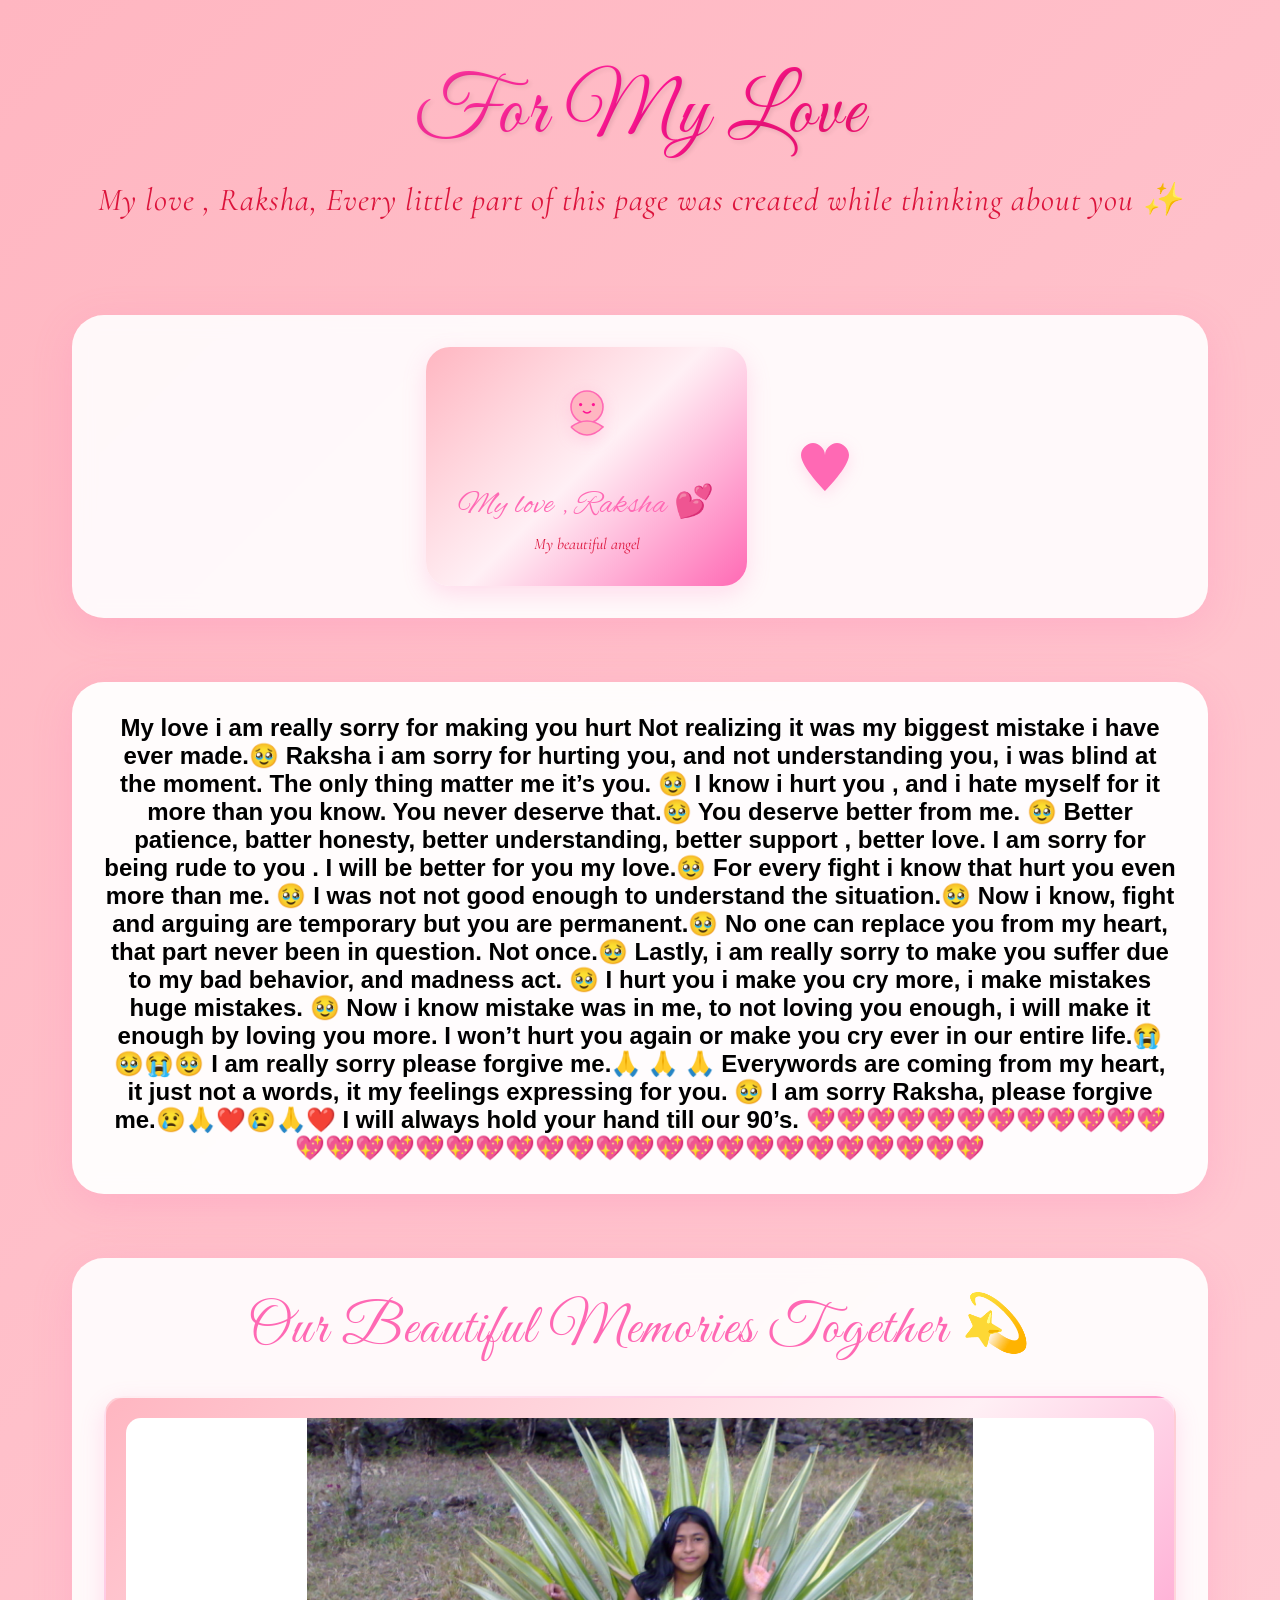
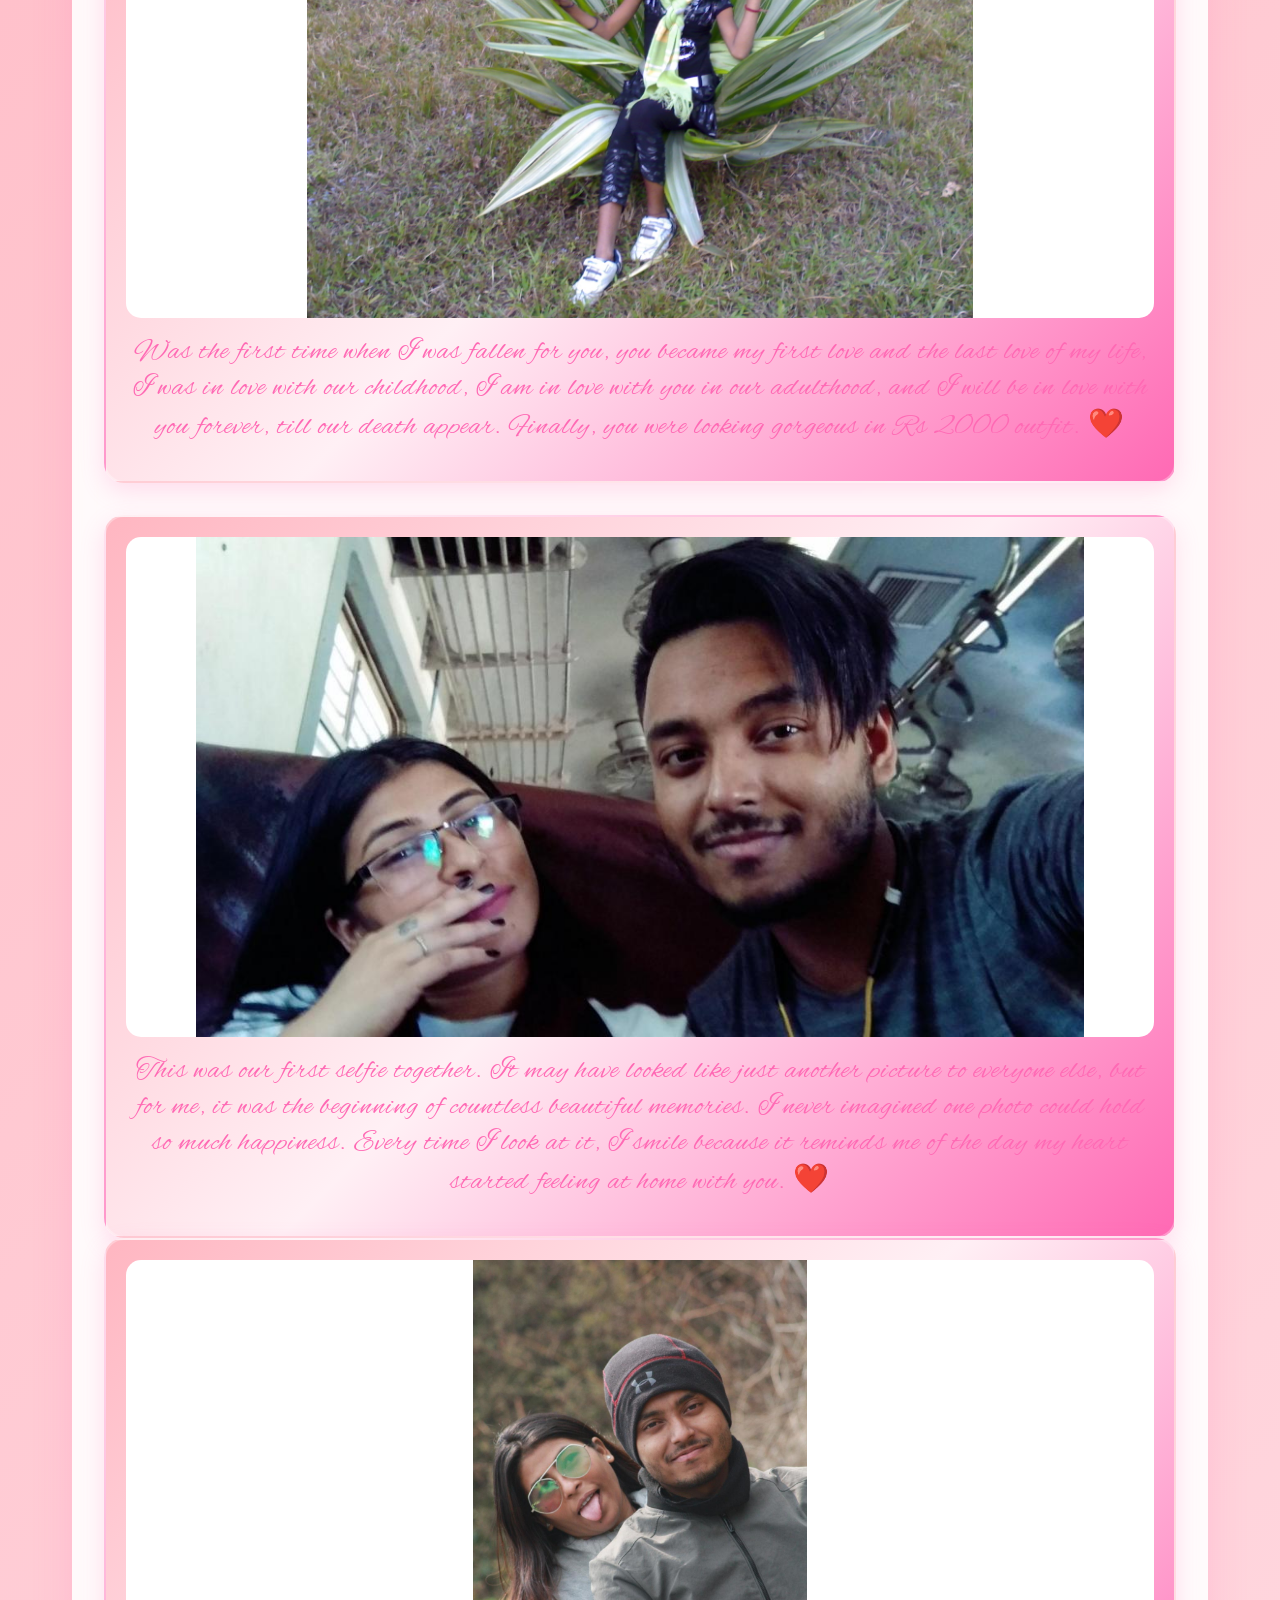
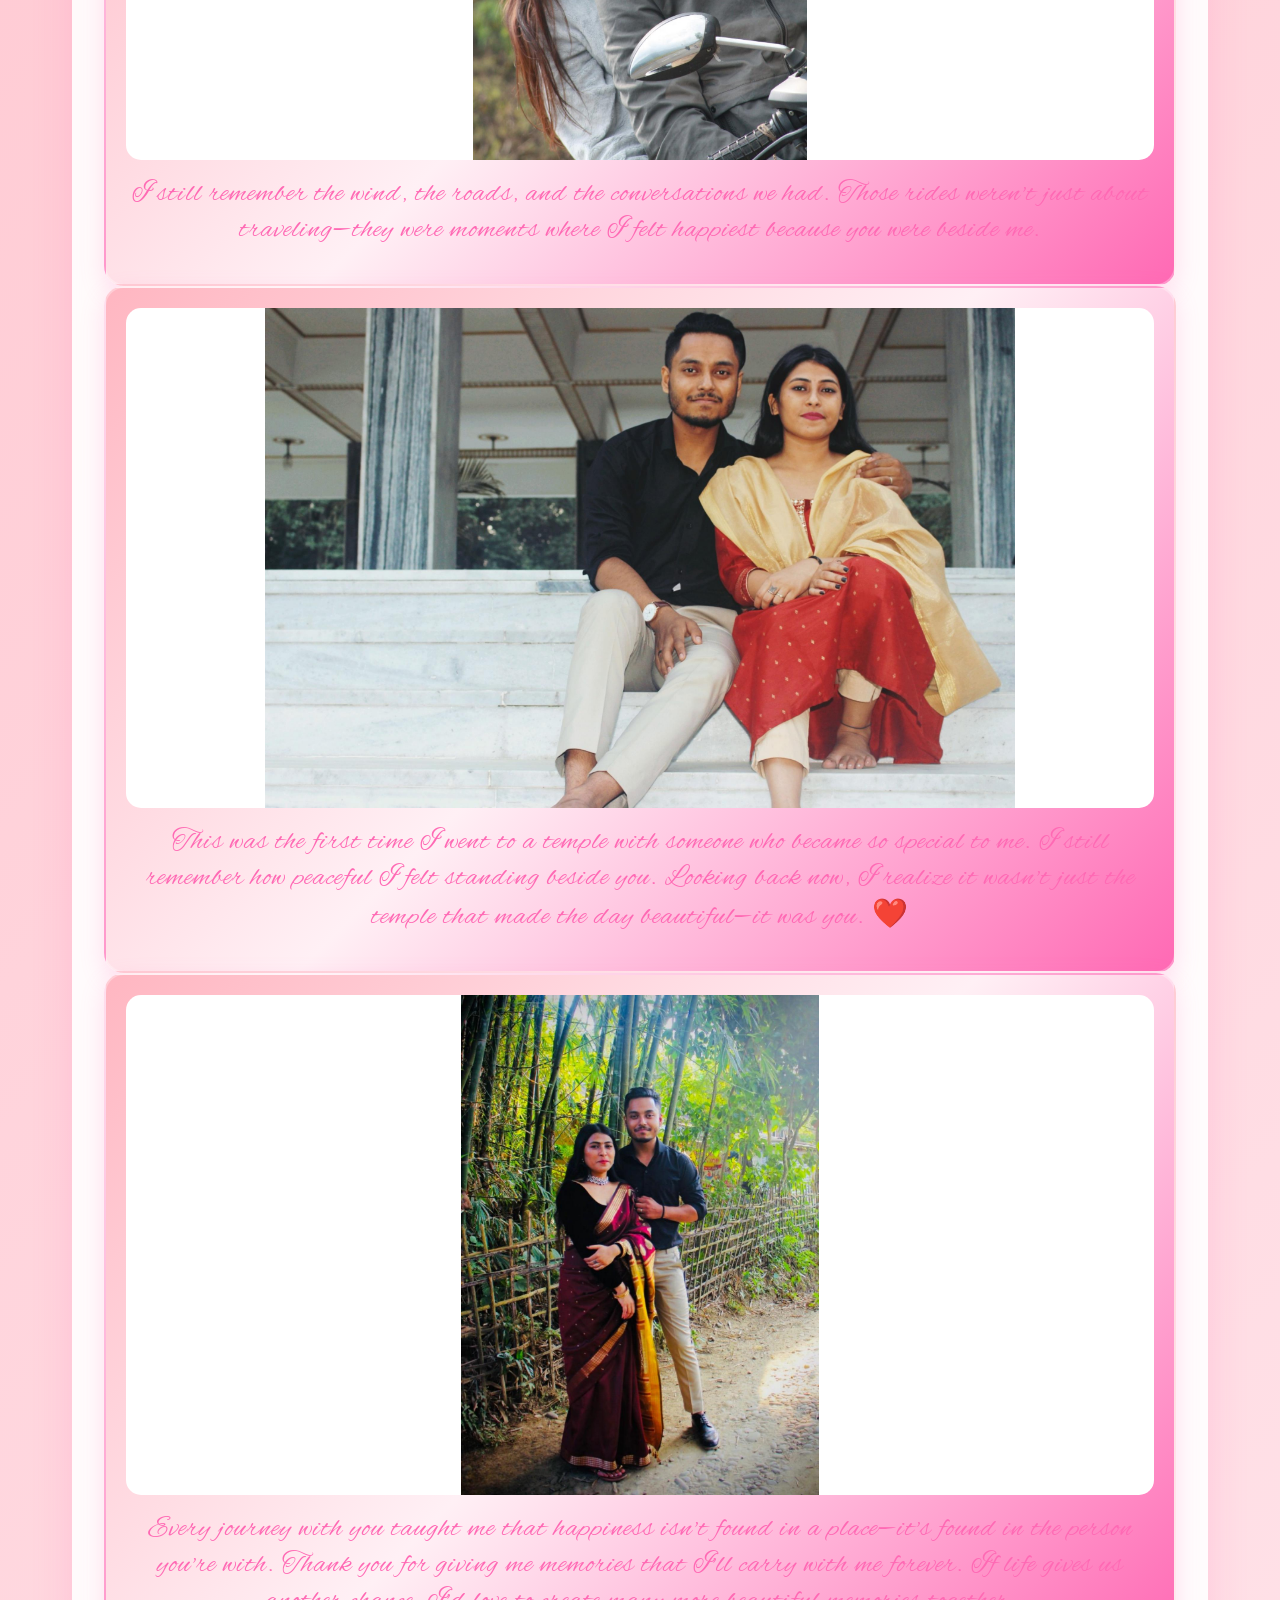
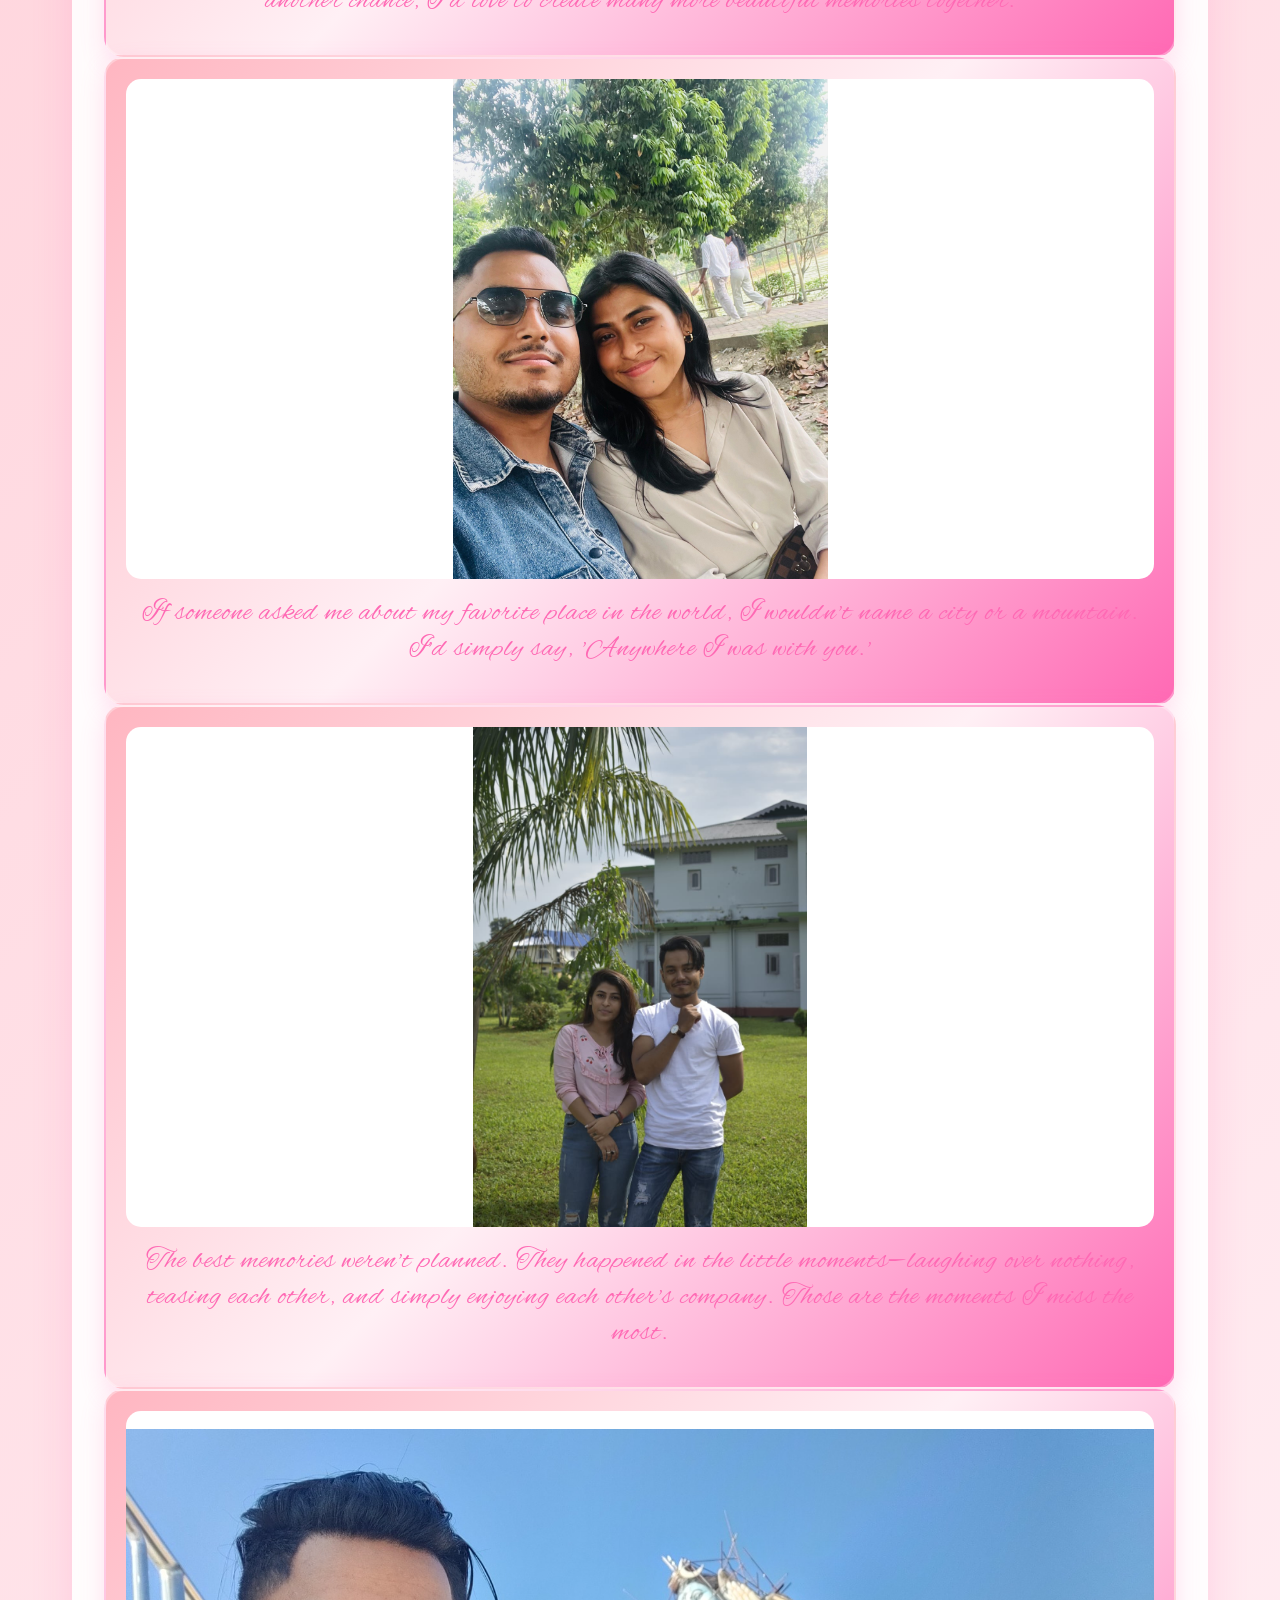
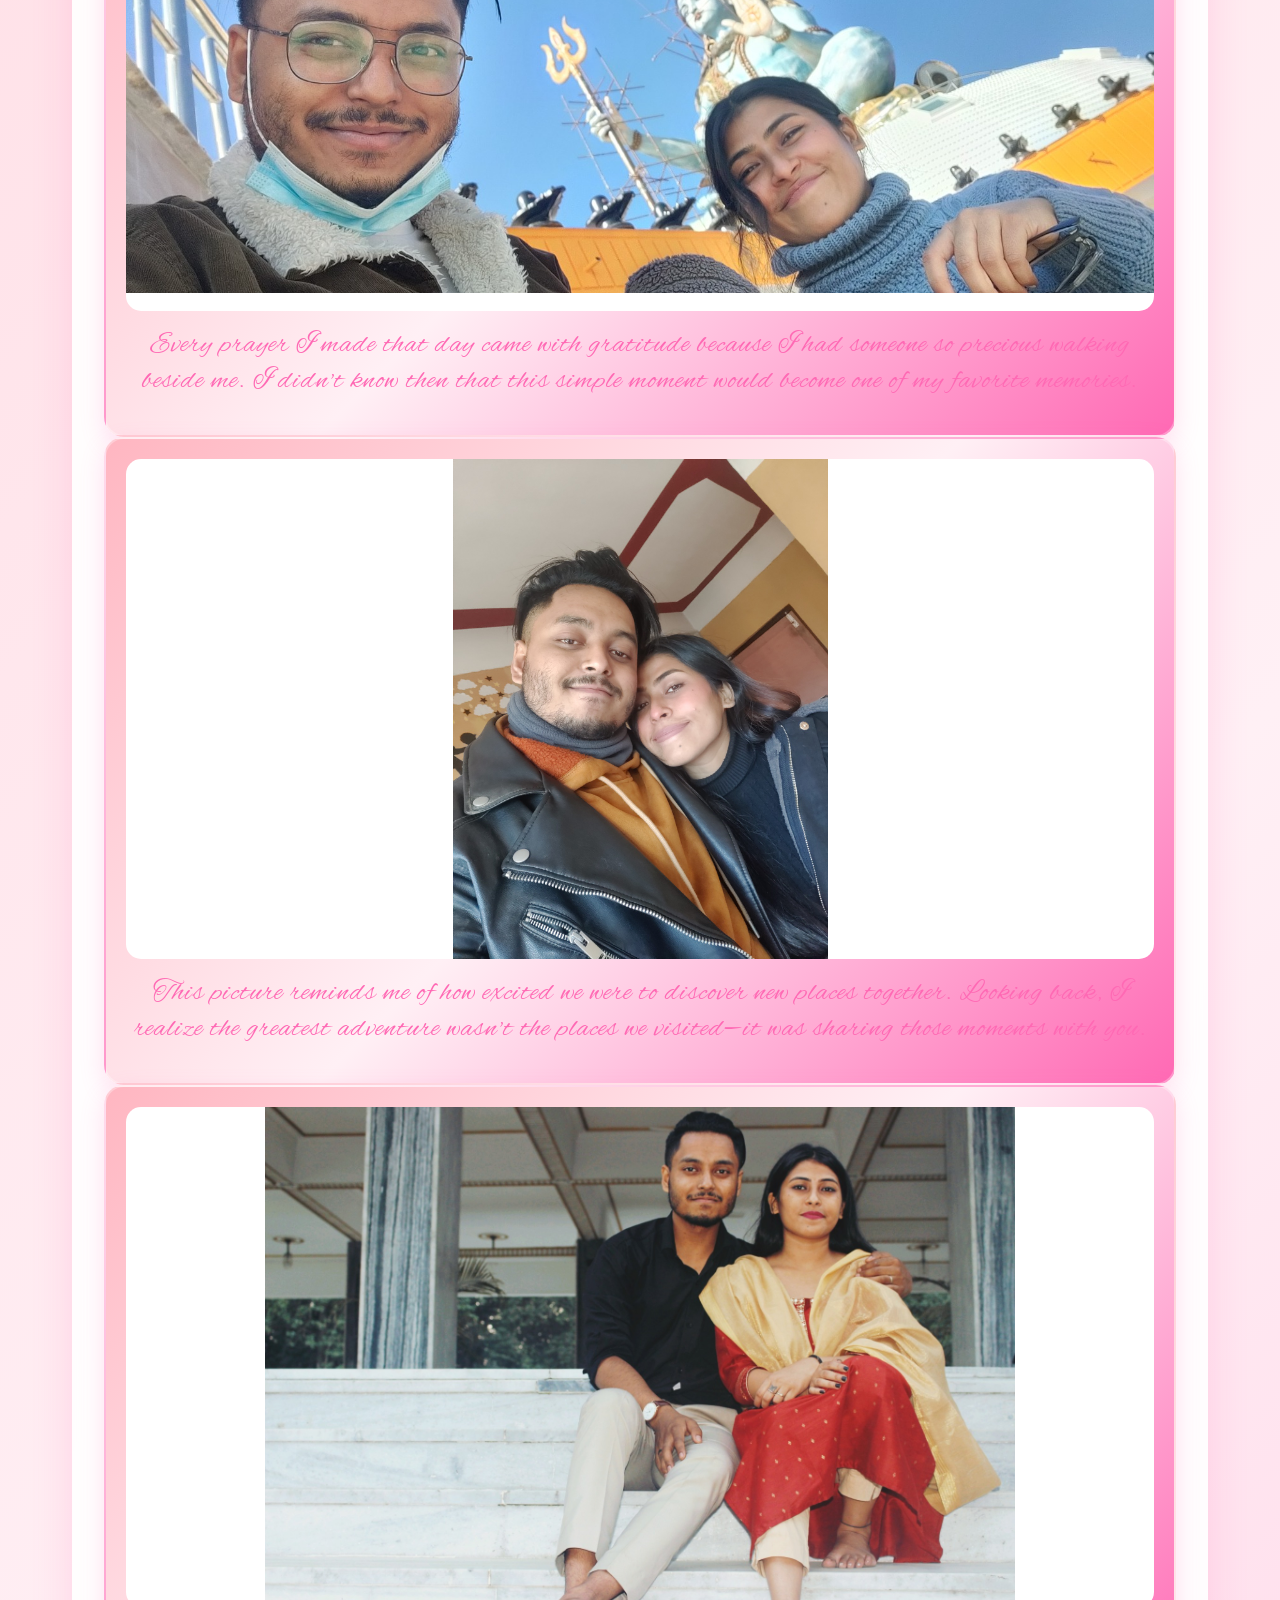
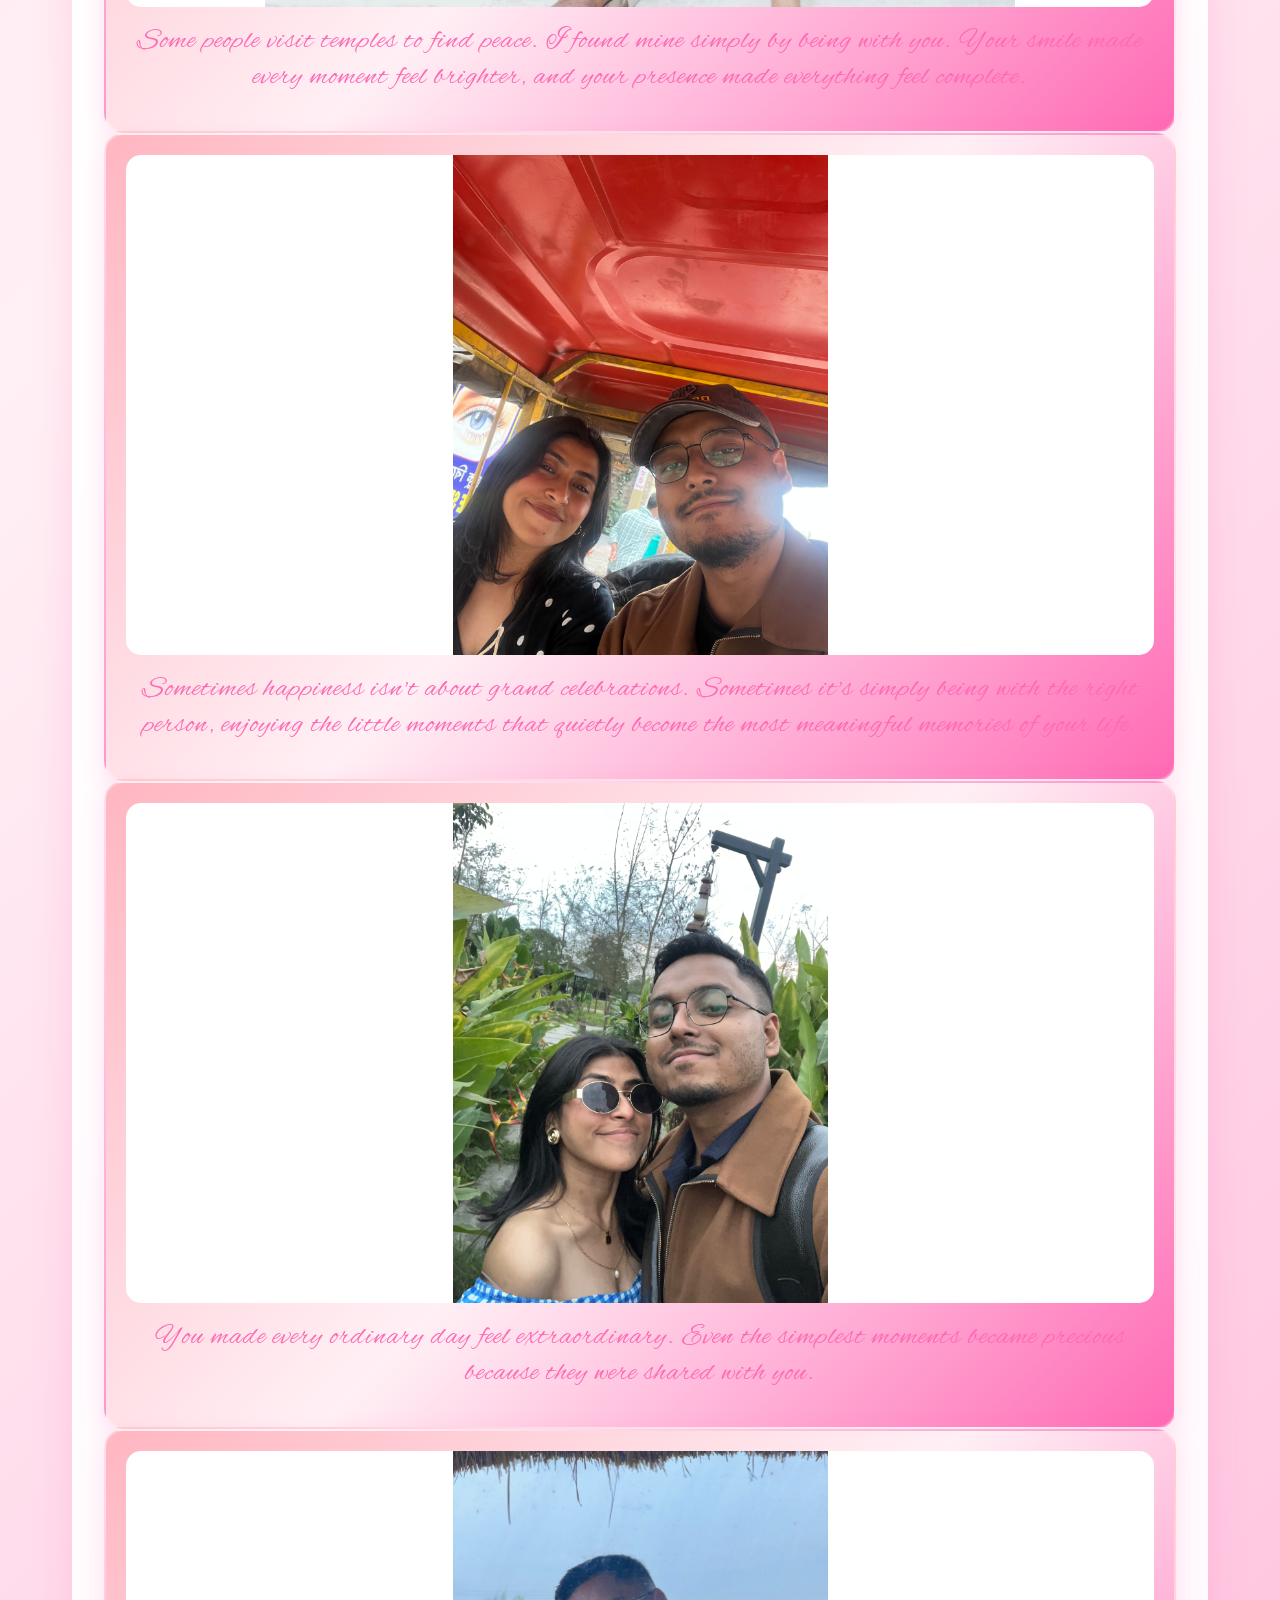
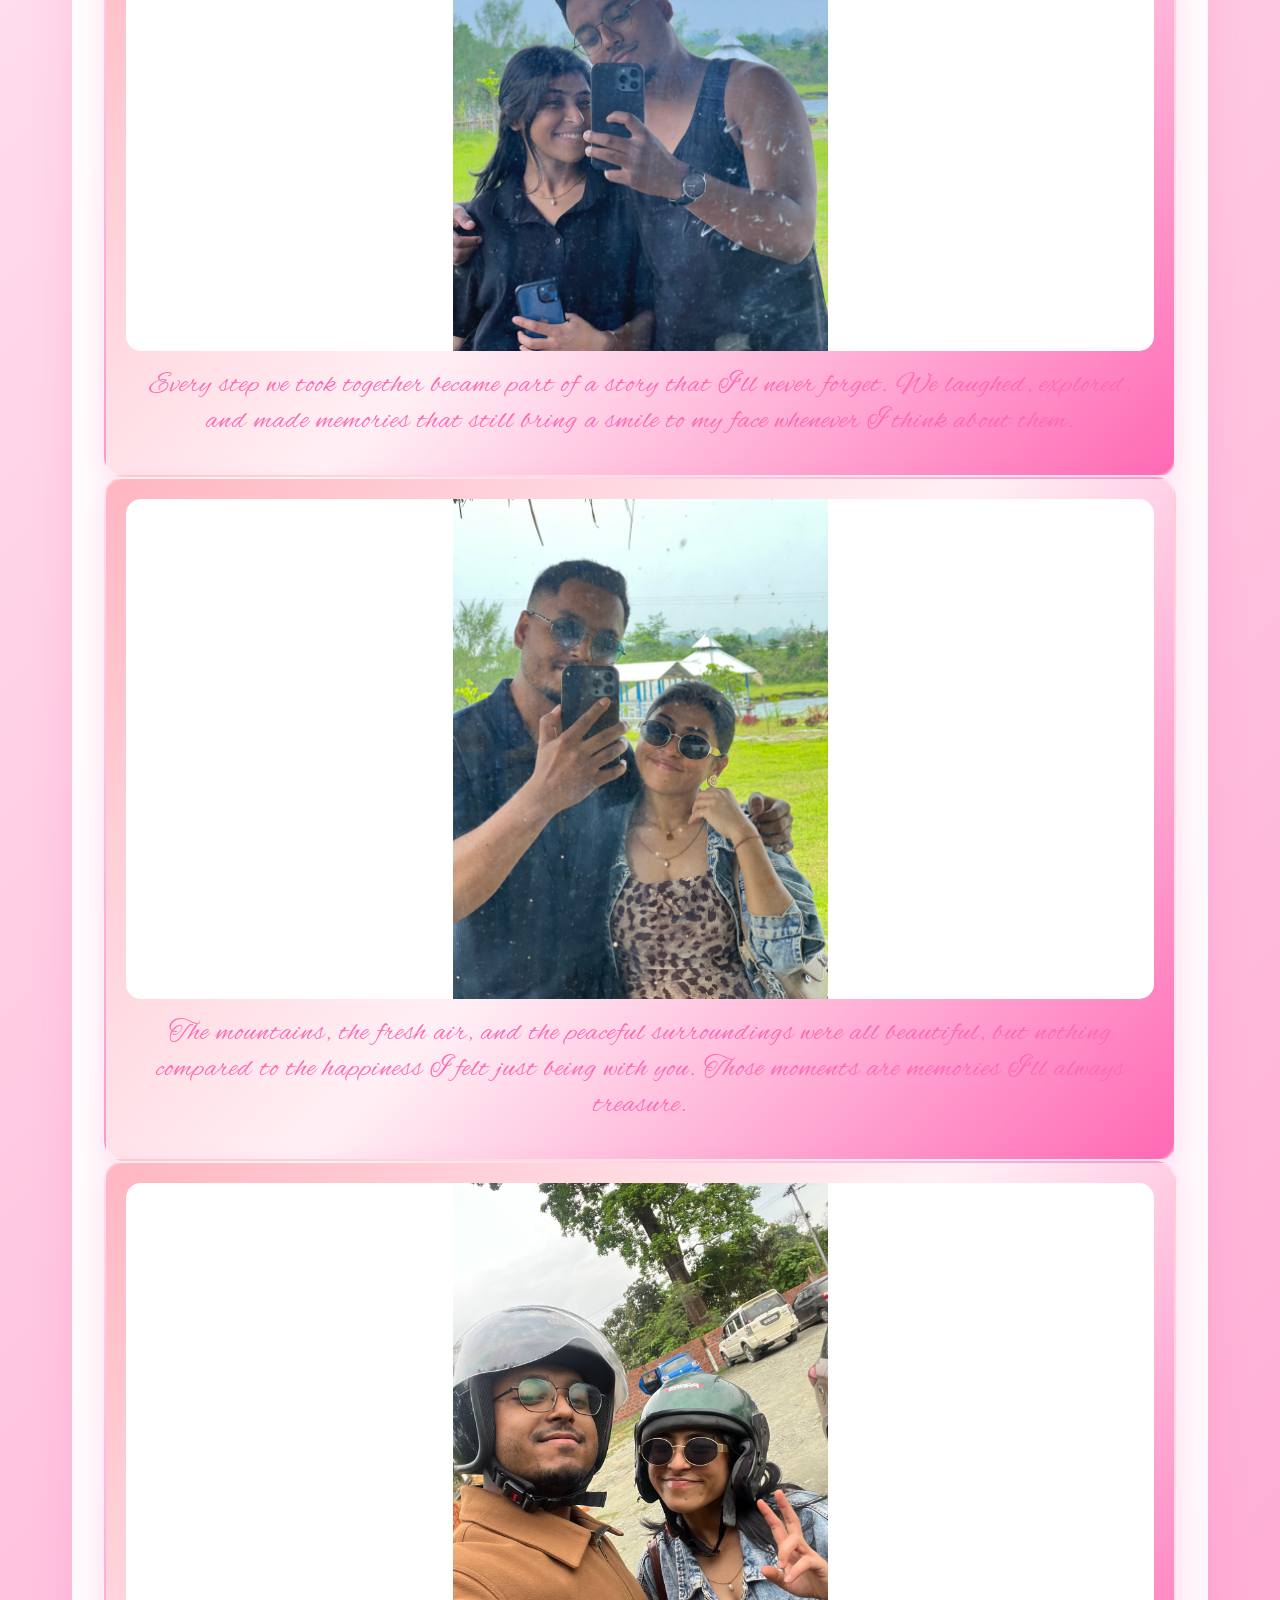
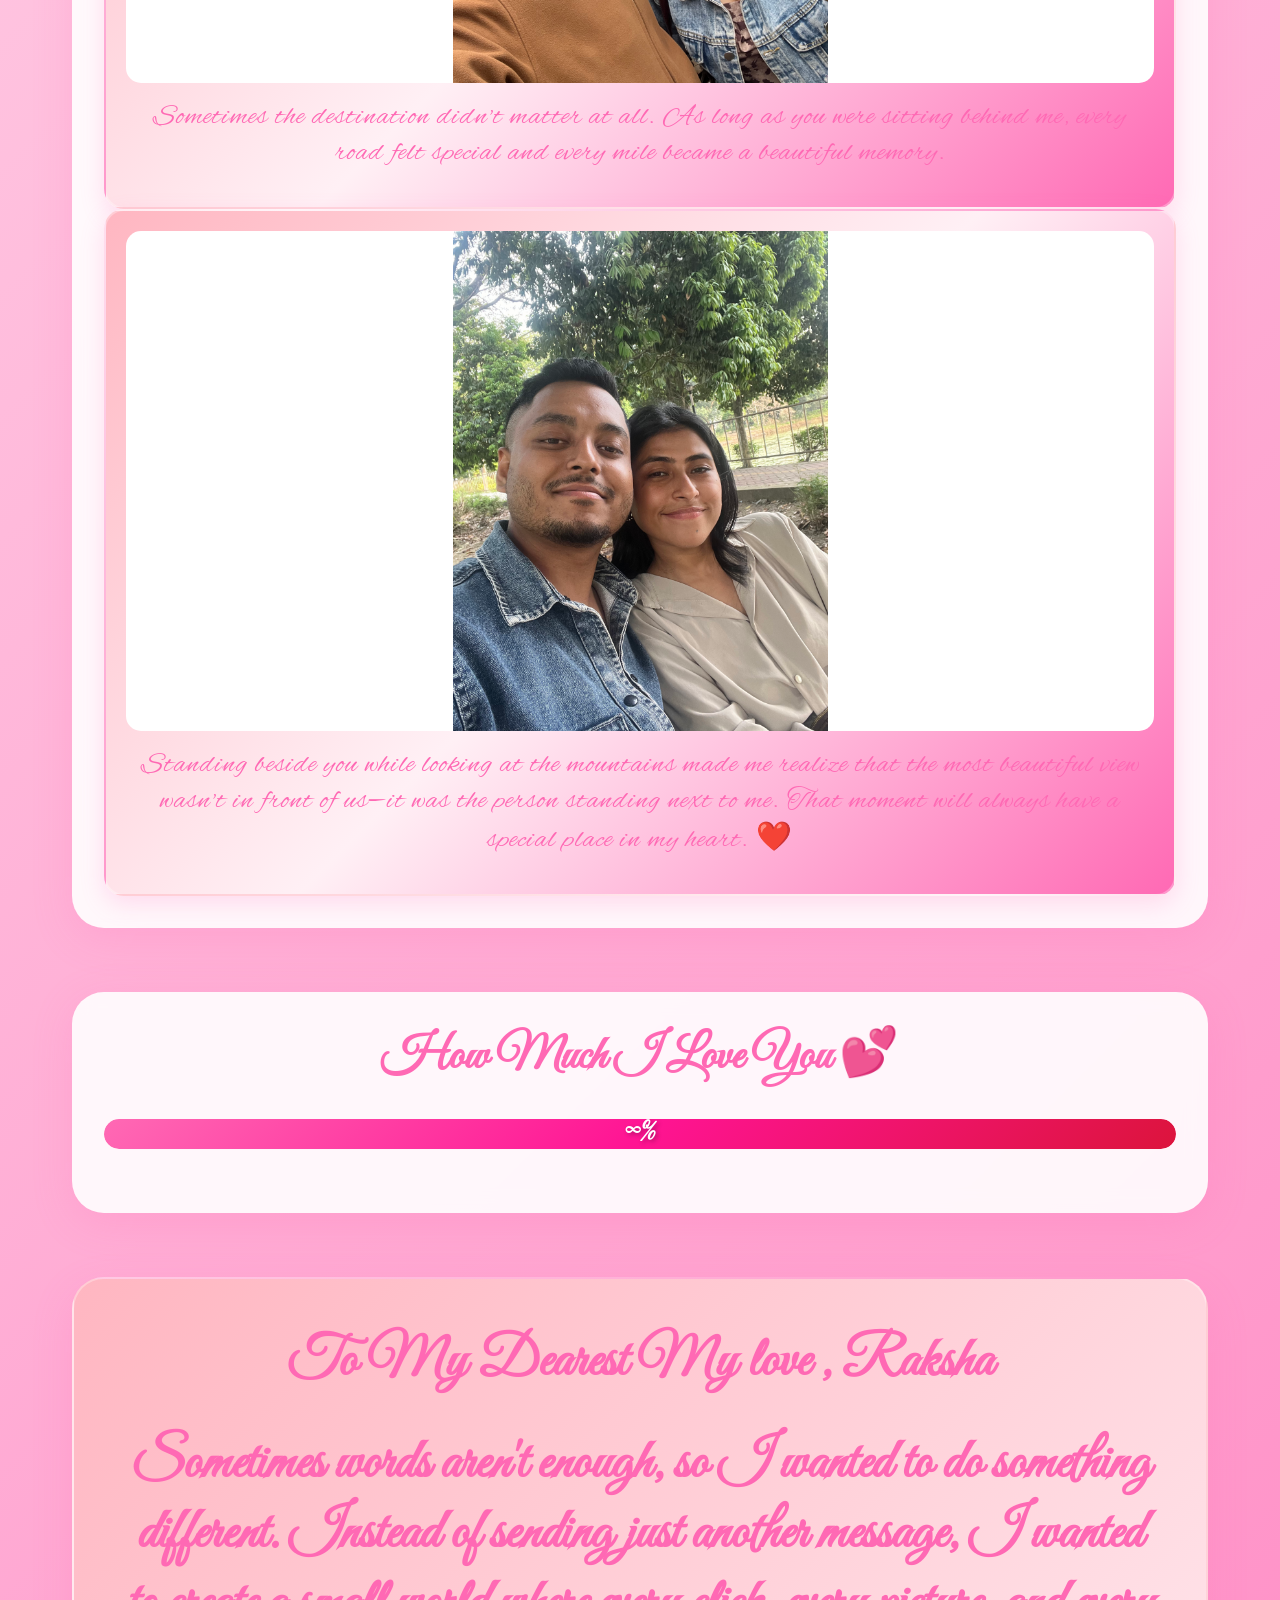
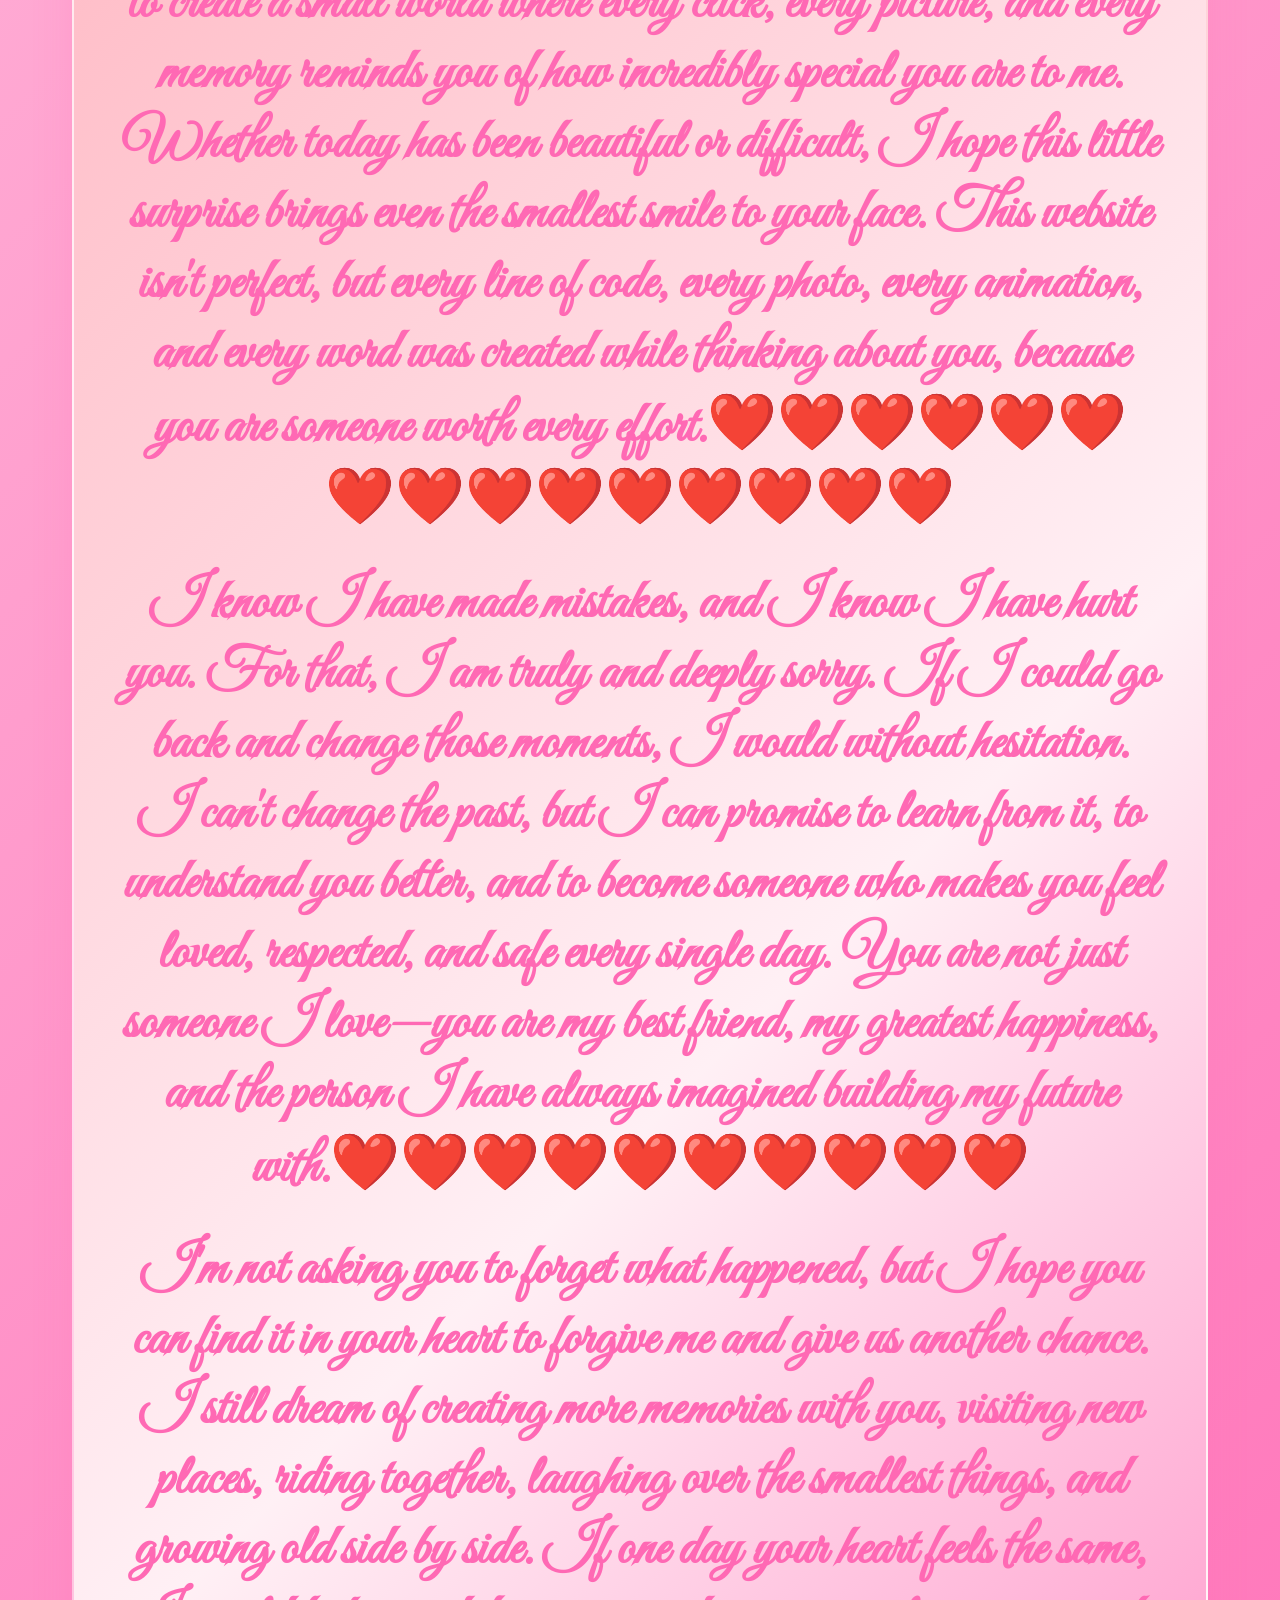
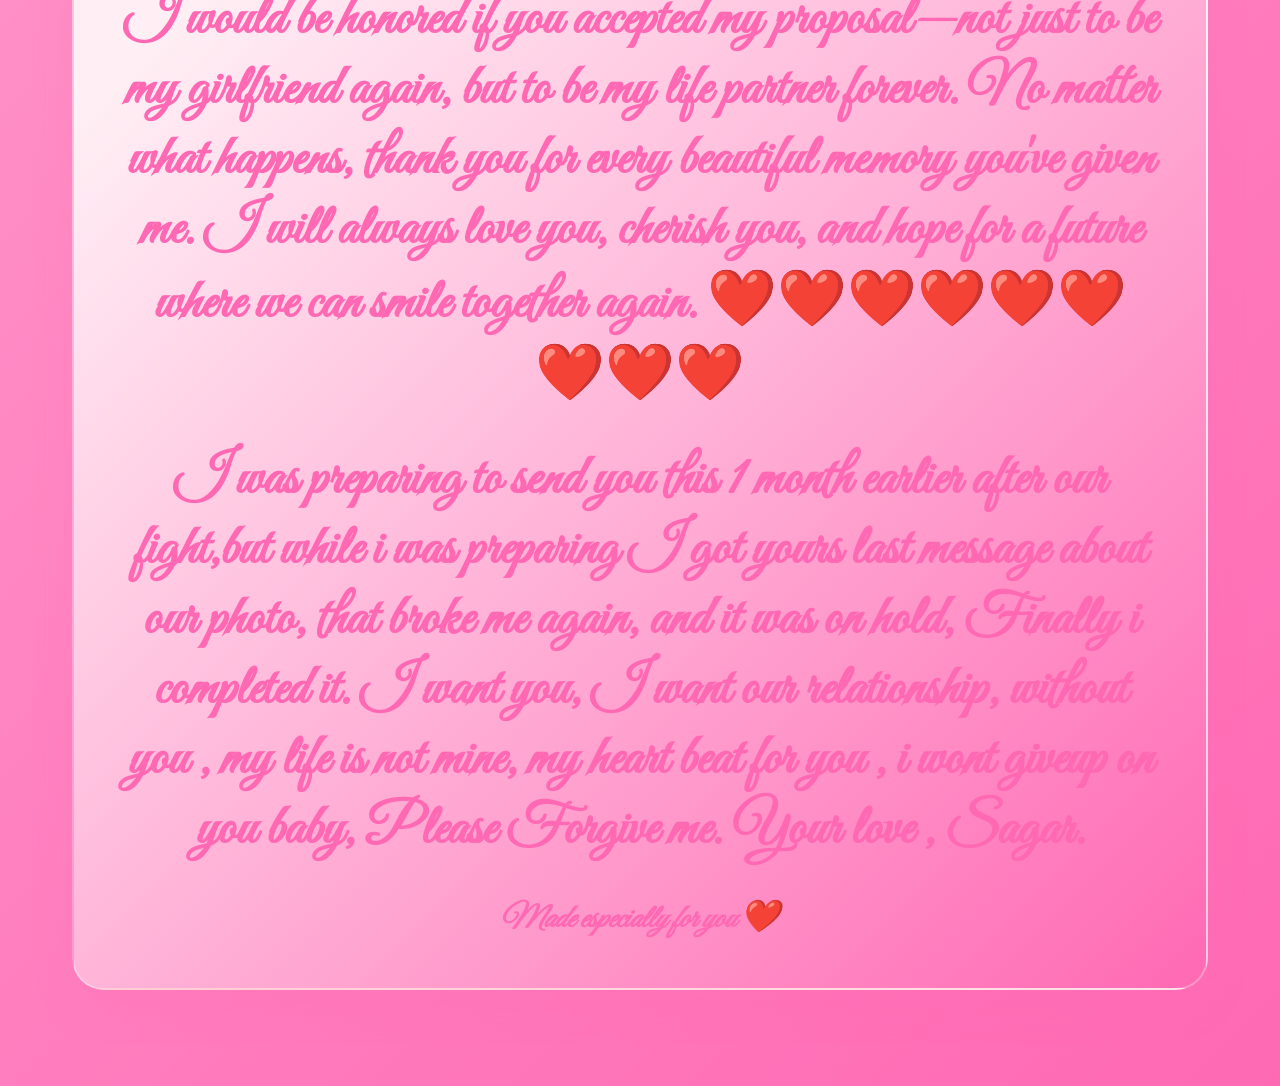
==== commit d70db466: "Updated website with new memories and apology message" ====
--- a/welcome.html
+++ b/welcome.html
@@ -194,6 +194,10 @@
        <h2>Sometimes words aren't enough, so I wanted to do something different. Instead of sending just another message, I wanted to create a small world where every click, every picture, and every memory reminds you of how incredibly special you are to me. Whether today has been beautiful or difficult, I hope this little surprise brings even the smallest smile to your face. This website isn't perfect, but every line of code, every photo, every animation, and every word was created while thinking about you, because you are someone worth every effort.❤️❤️❤️❤️❤️❤️❤️❤️❤️❤️❤️❤️❤️❤️❤️</h2>
 <h2>I know I have made mistakes, and I know I have hurt you. For that, I am truly and deeply sorry. If I could go back and change those moments, I would without hesitation. I can't change the past, but I can promise to learn from it, to understand you better, and to become someone who makes you feel loved, respected, and safe every single day. You are not just someone I love—you are my best friend, my greatest happiness, and the person I have always imagined building my future with.❤️❤️❤️❤️❤️❤️❤️❤️❤️❤️</h2>
 <h2>I'm not asking you to forget what happened, but I hope you can find it in your heart to forgive me and give us another chance. I still dream of creating more memories with you, visiting new places, riding together, laughing over the smallest things, and growing old side by side. If one day your heart feels the same, I would be honored if you accepted my proposal—not just to be my girlfriend again, but to be my life partner forever. No matter what happens, thank you for every beautiful memory you've given me. I will always love you, cherish you, and hope for a future where we can smile together again. ❤️❤️❤️❤️❤️❤️❤️❤️❤️</h2>
+<h2>I was preparing to send you this 1 month earlier after our fight,but while i was preparing I got yours last message about our photo, that broke me again, and it was on hold, Finally i completed it. 
+I want you, I want our relationship, without you , my life is not mine, my heart beat for you , i wont giveup on you baby, 
+Please Forgive me.
+Your love , Sagar.</h2>
         <div class="signature" id="signature">
             Made with ❤️, one line of code at a time.
         </div>
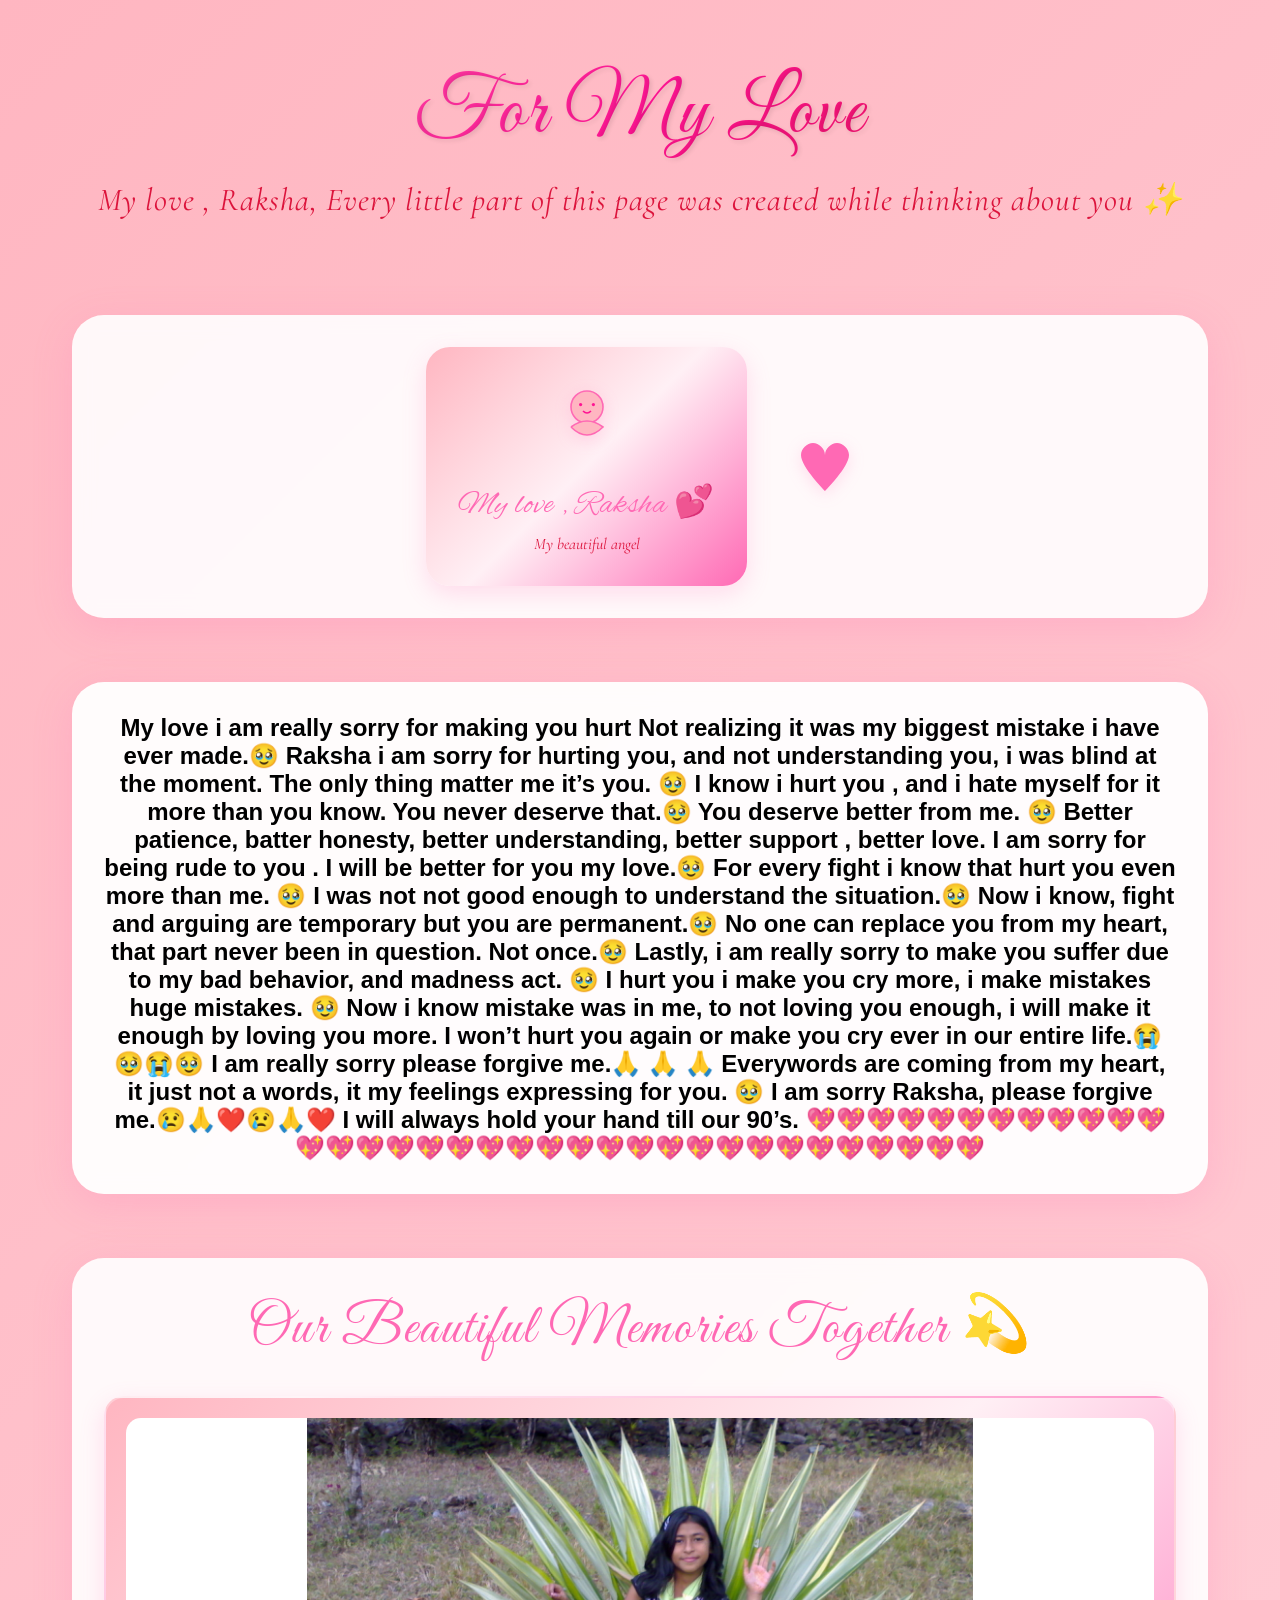
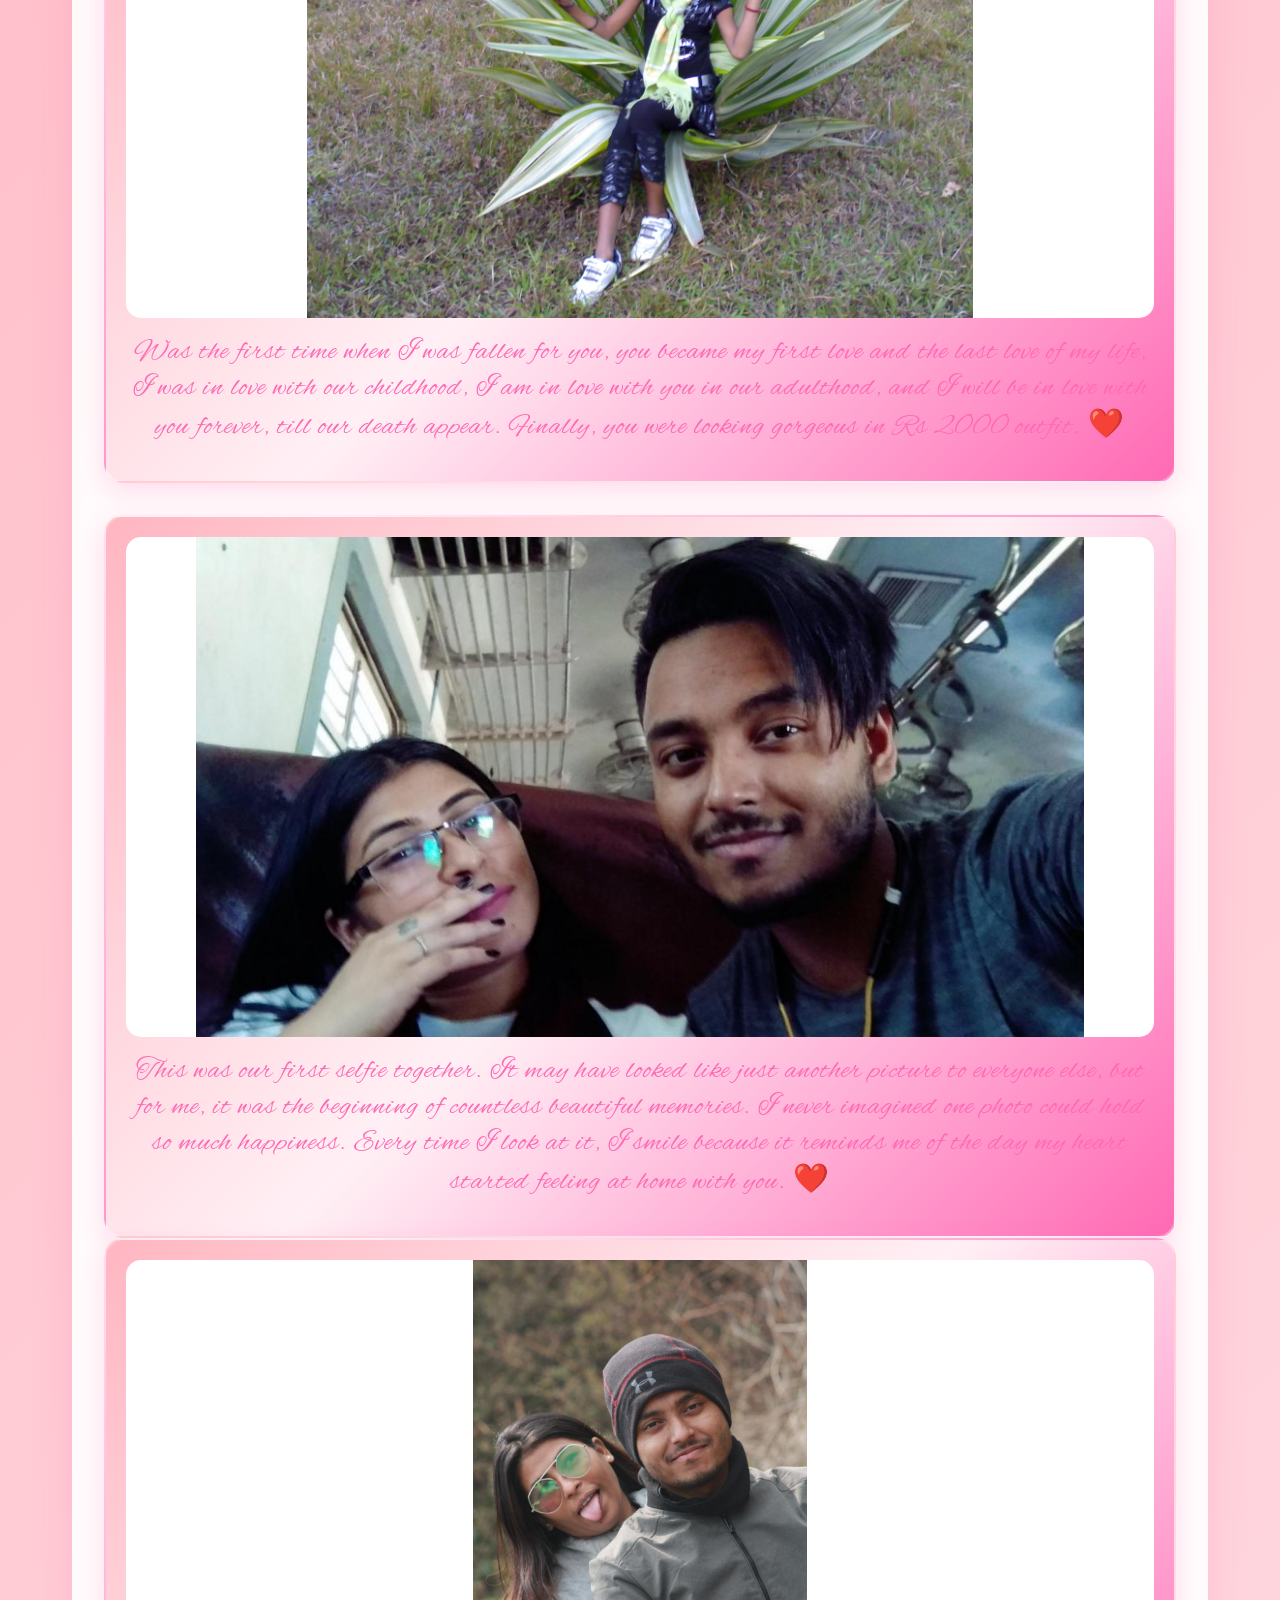
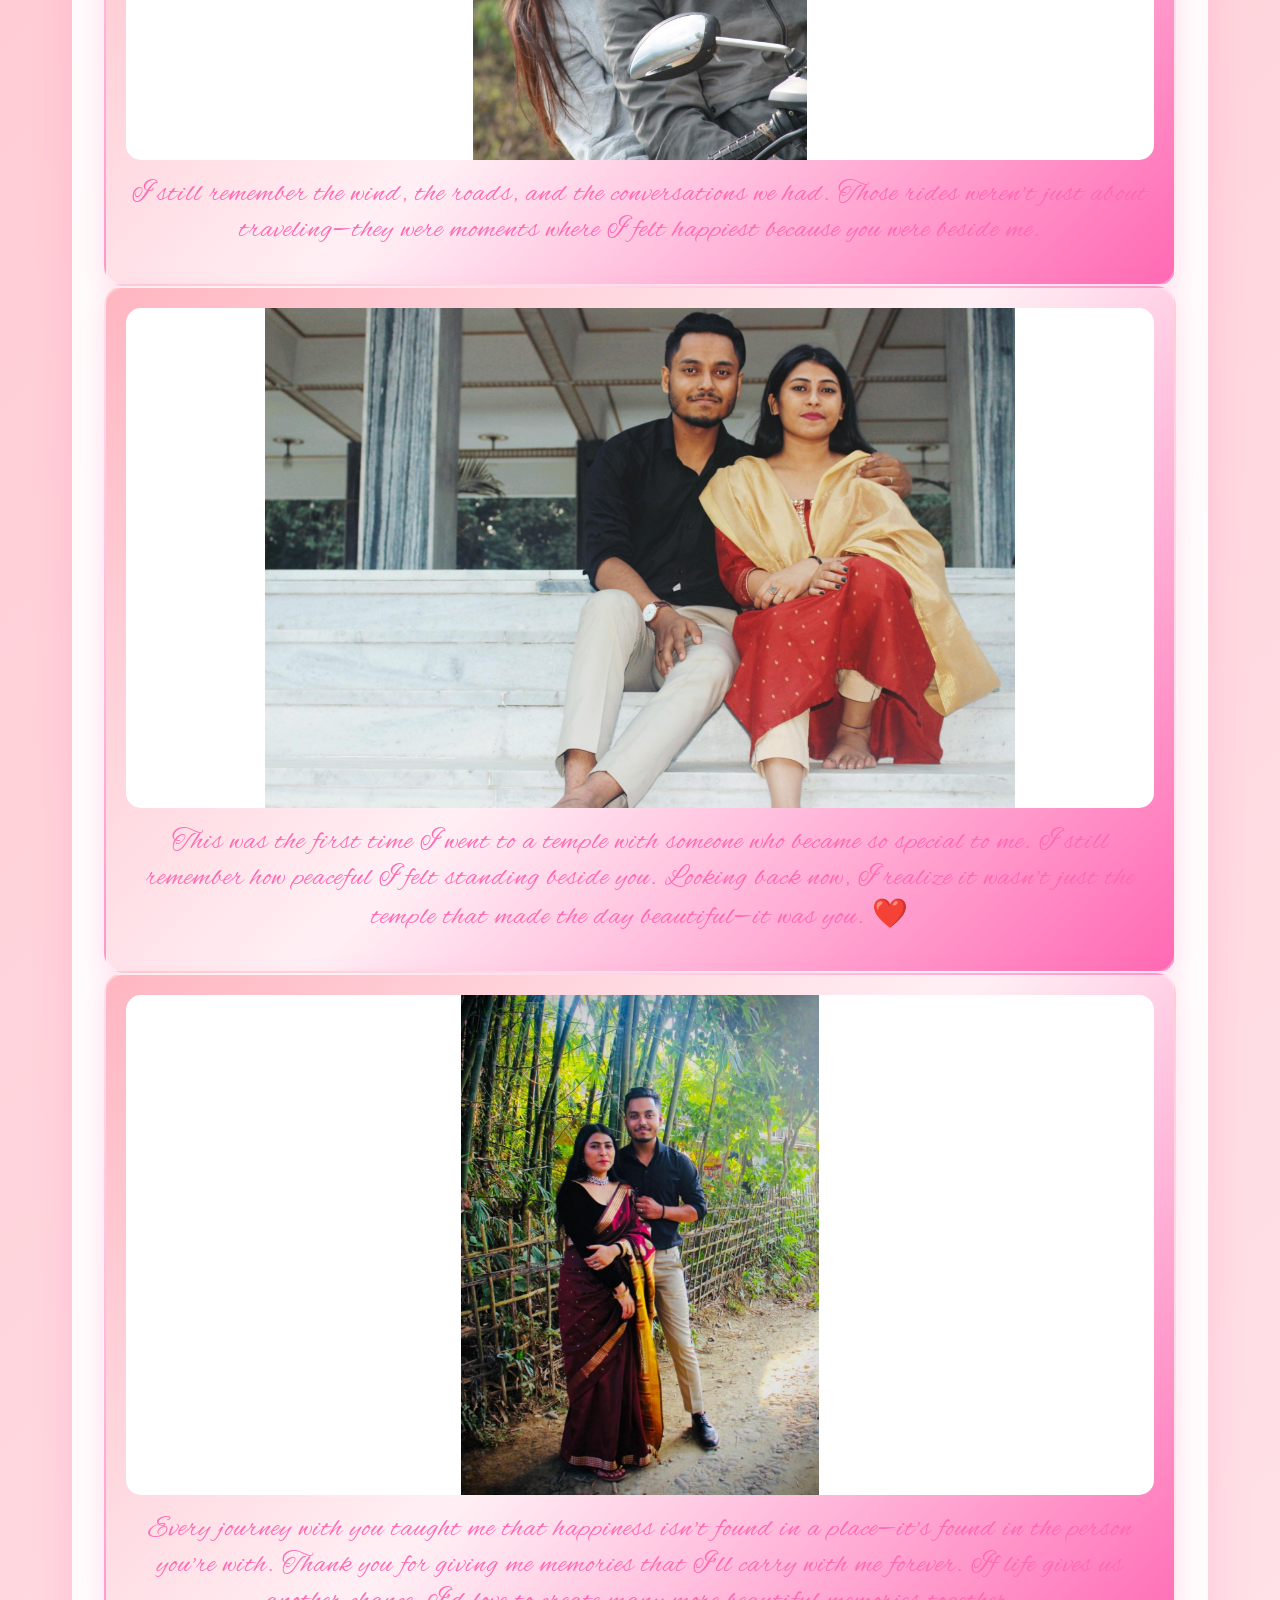
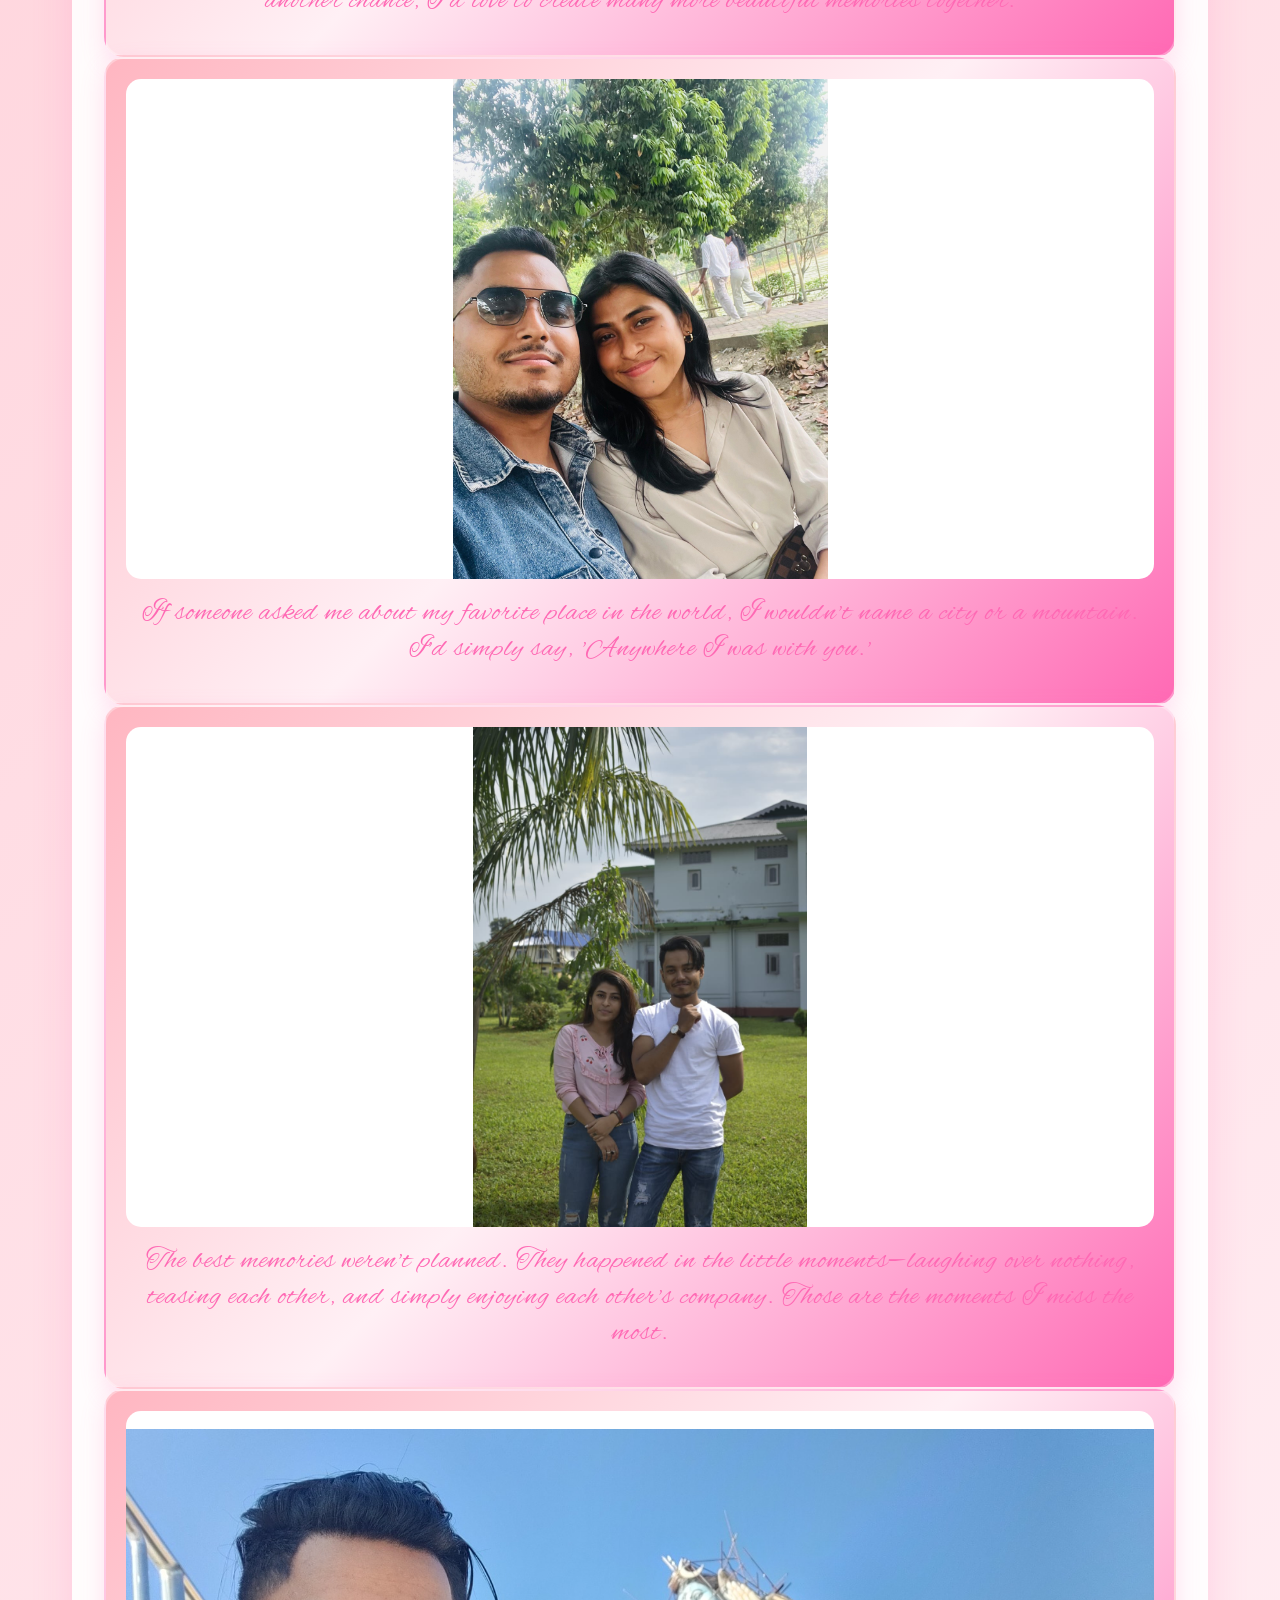
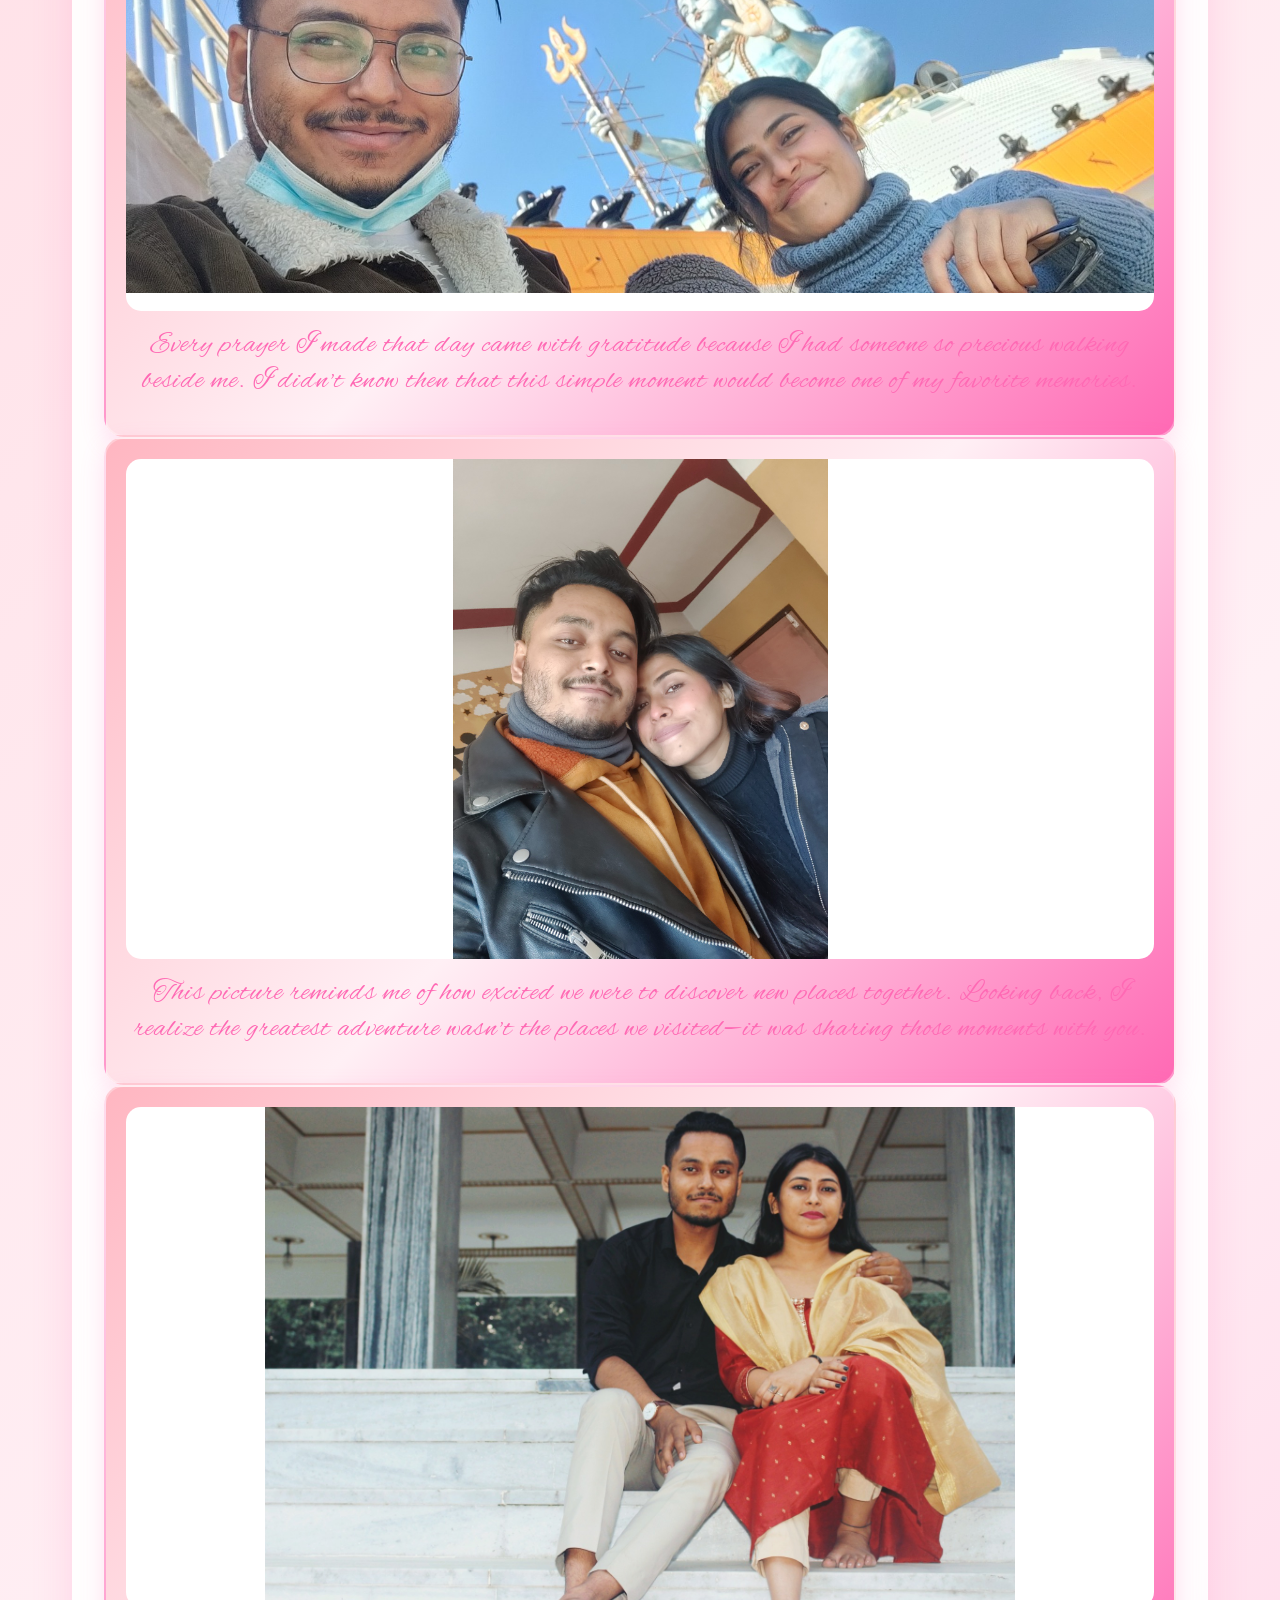
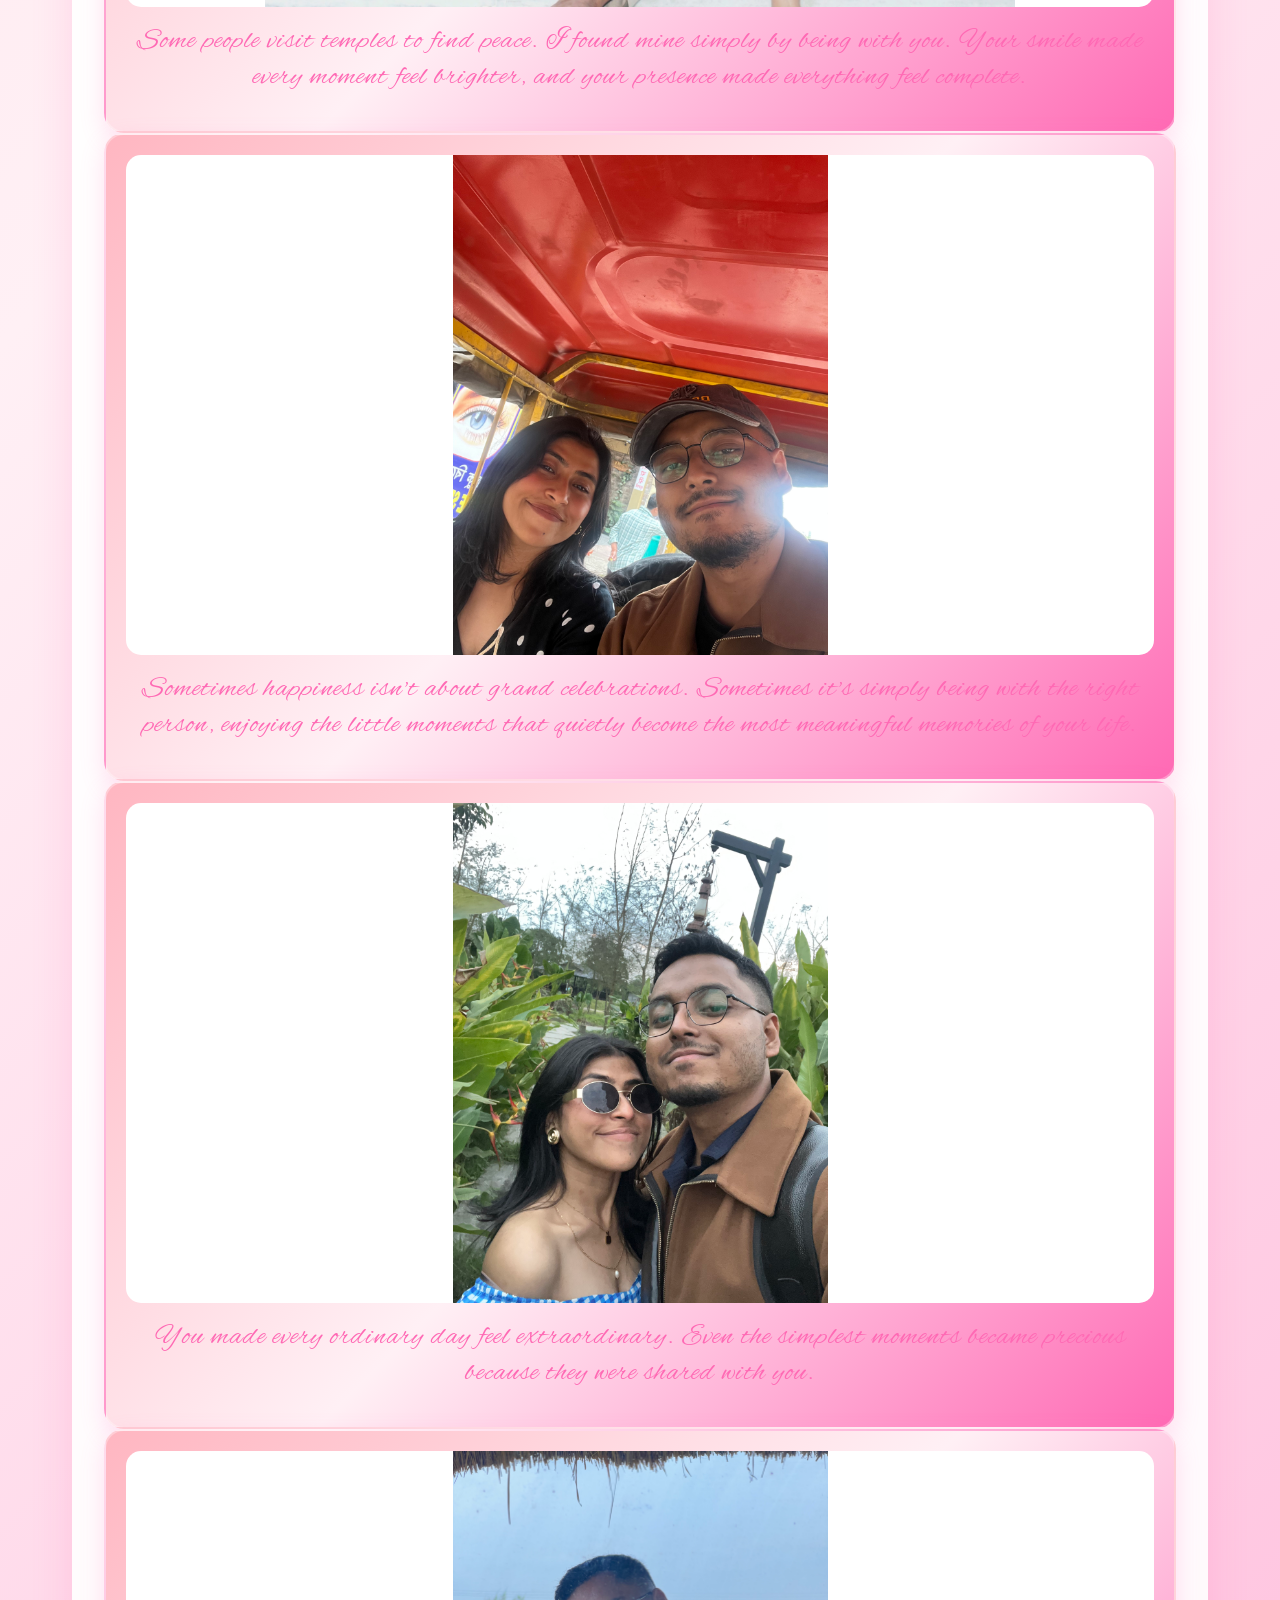
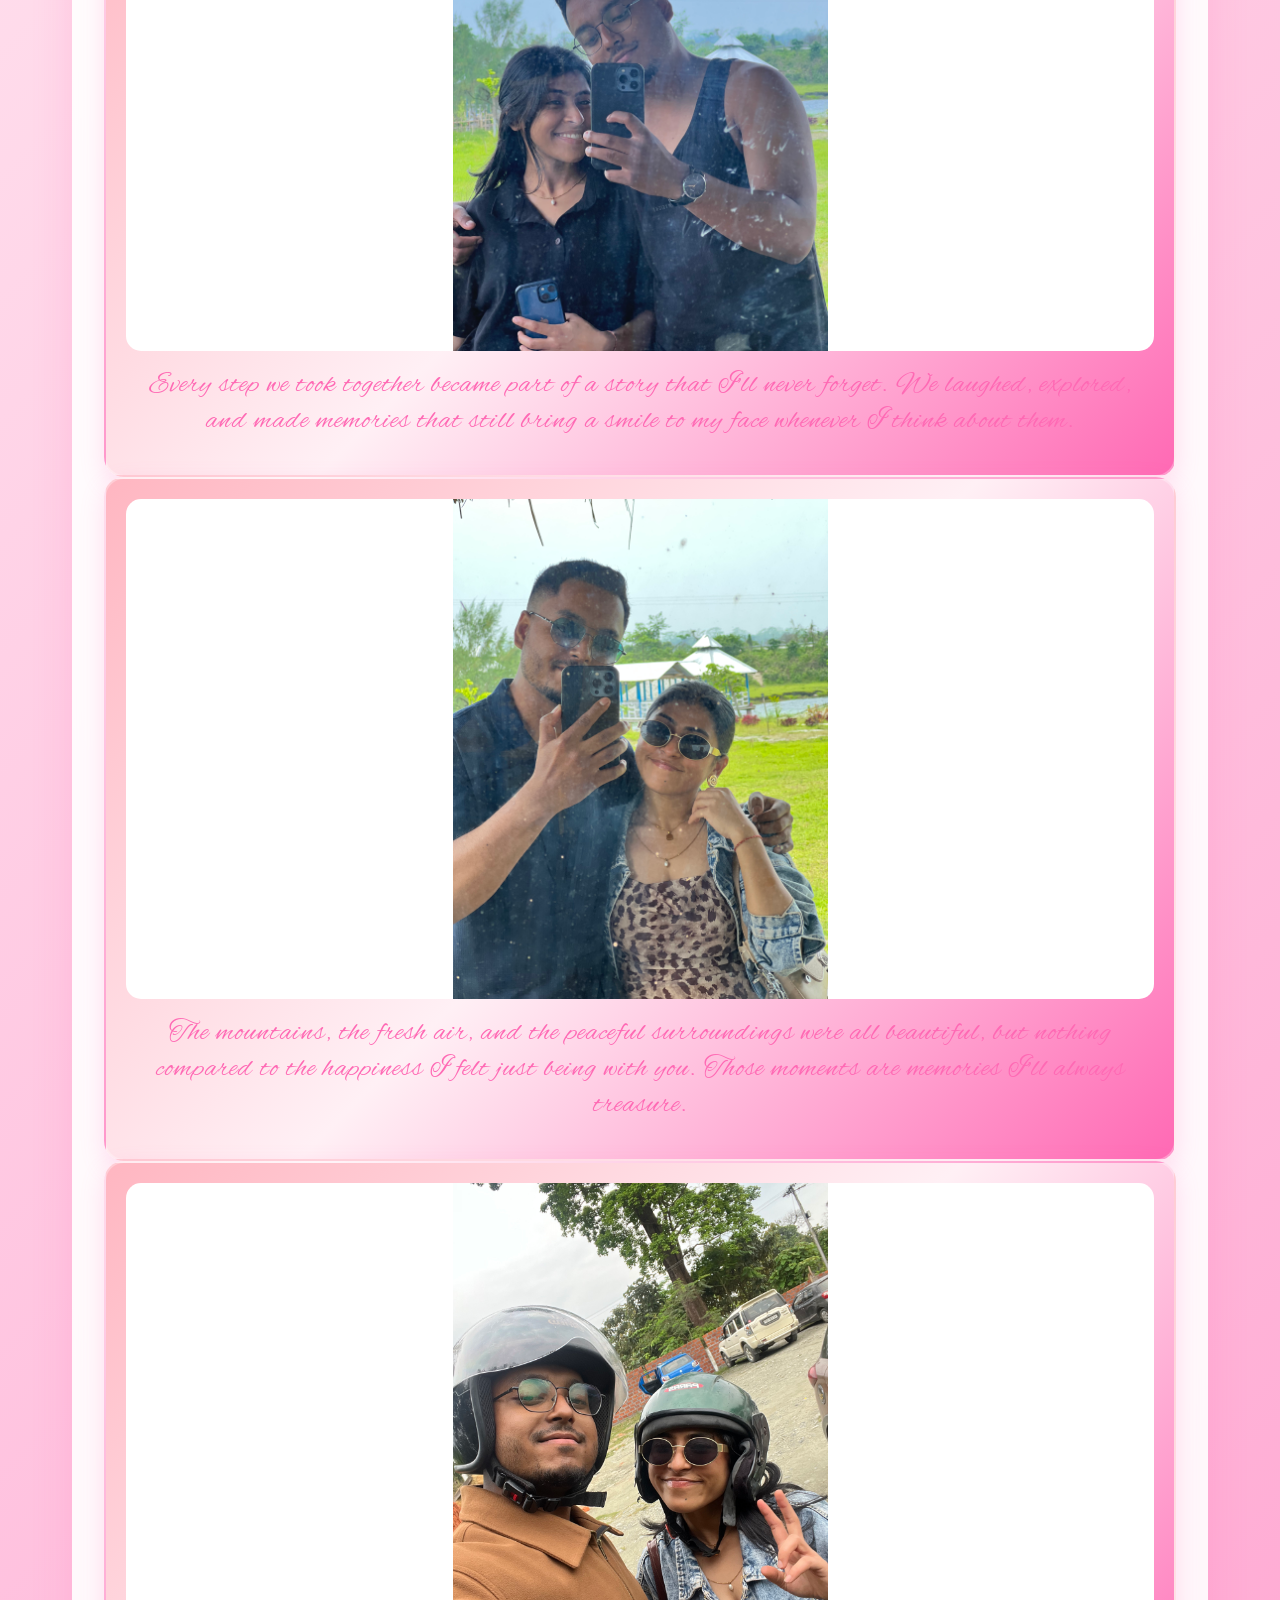
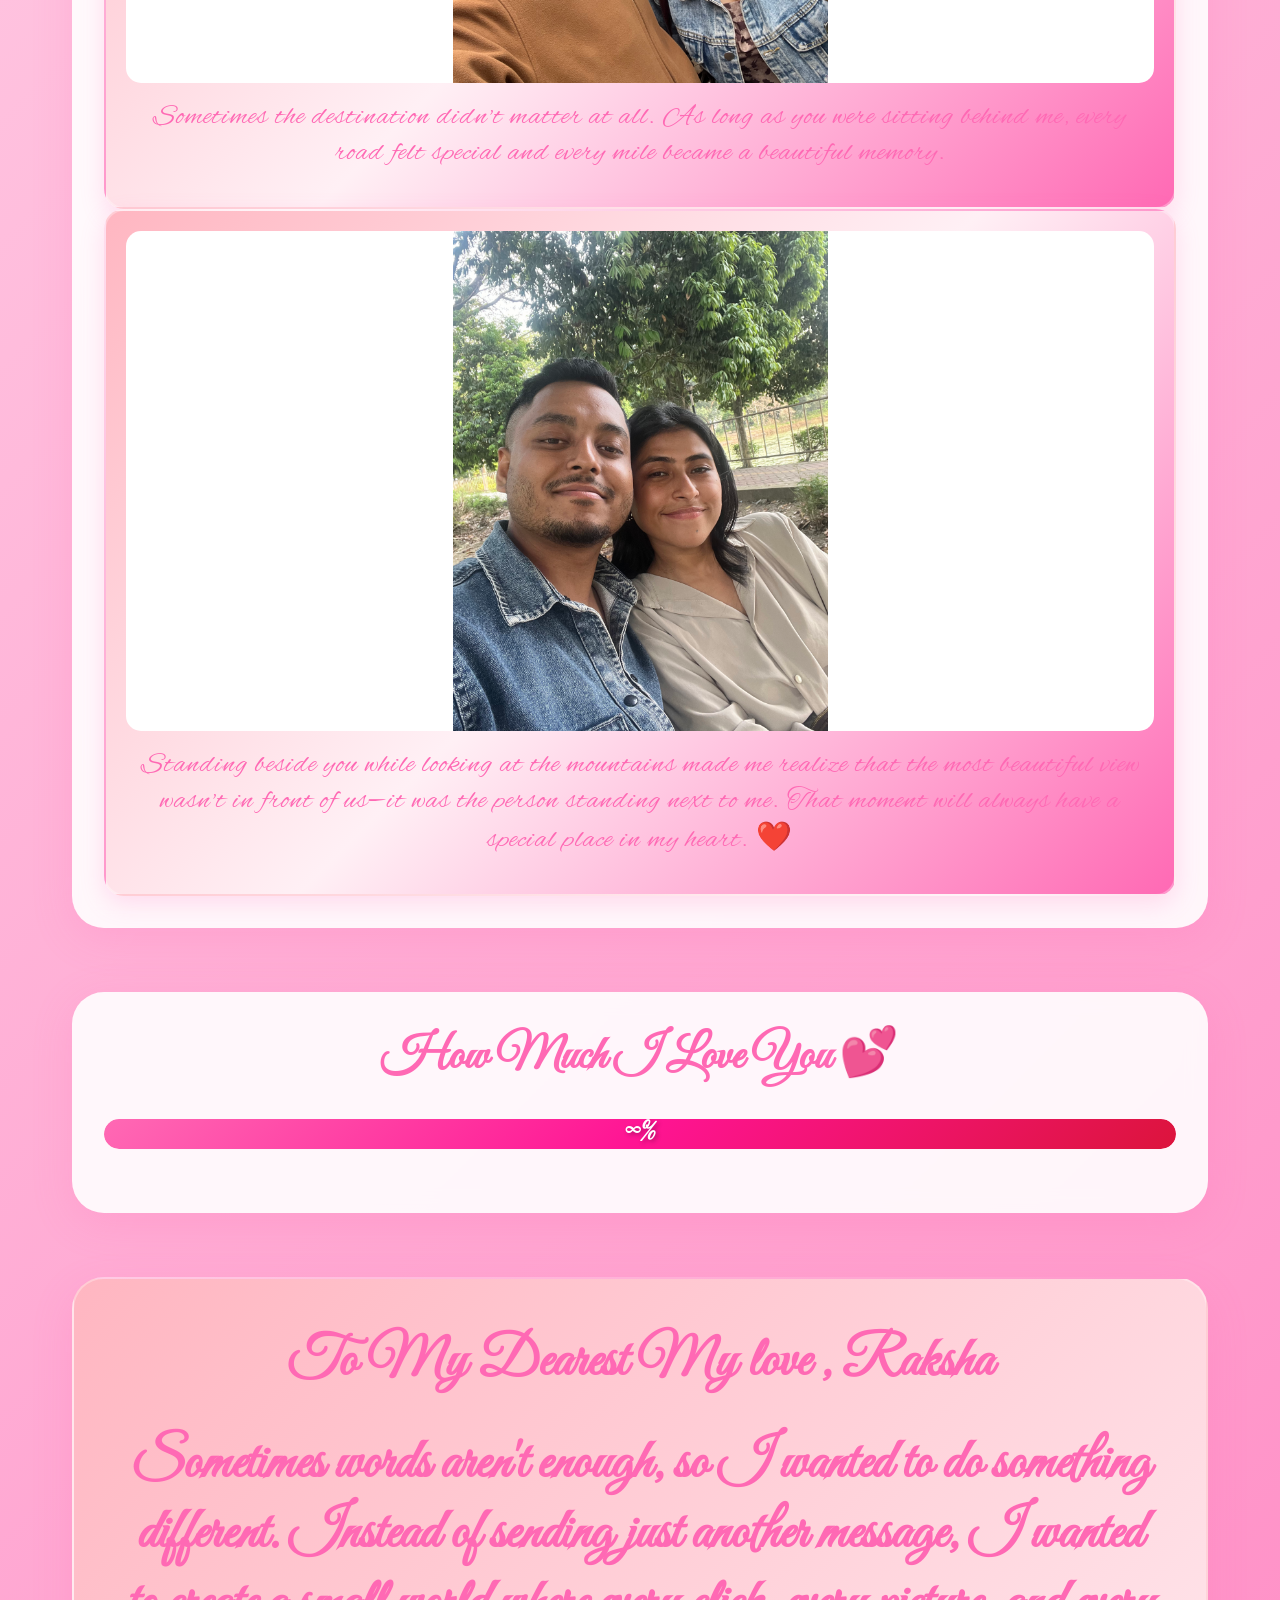
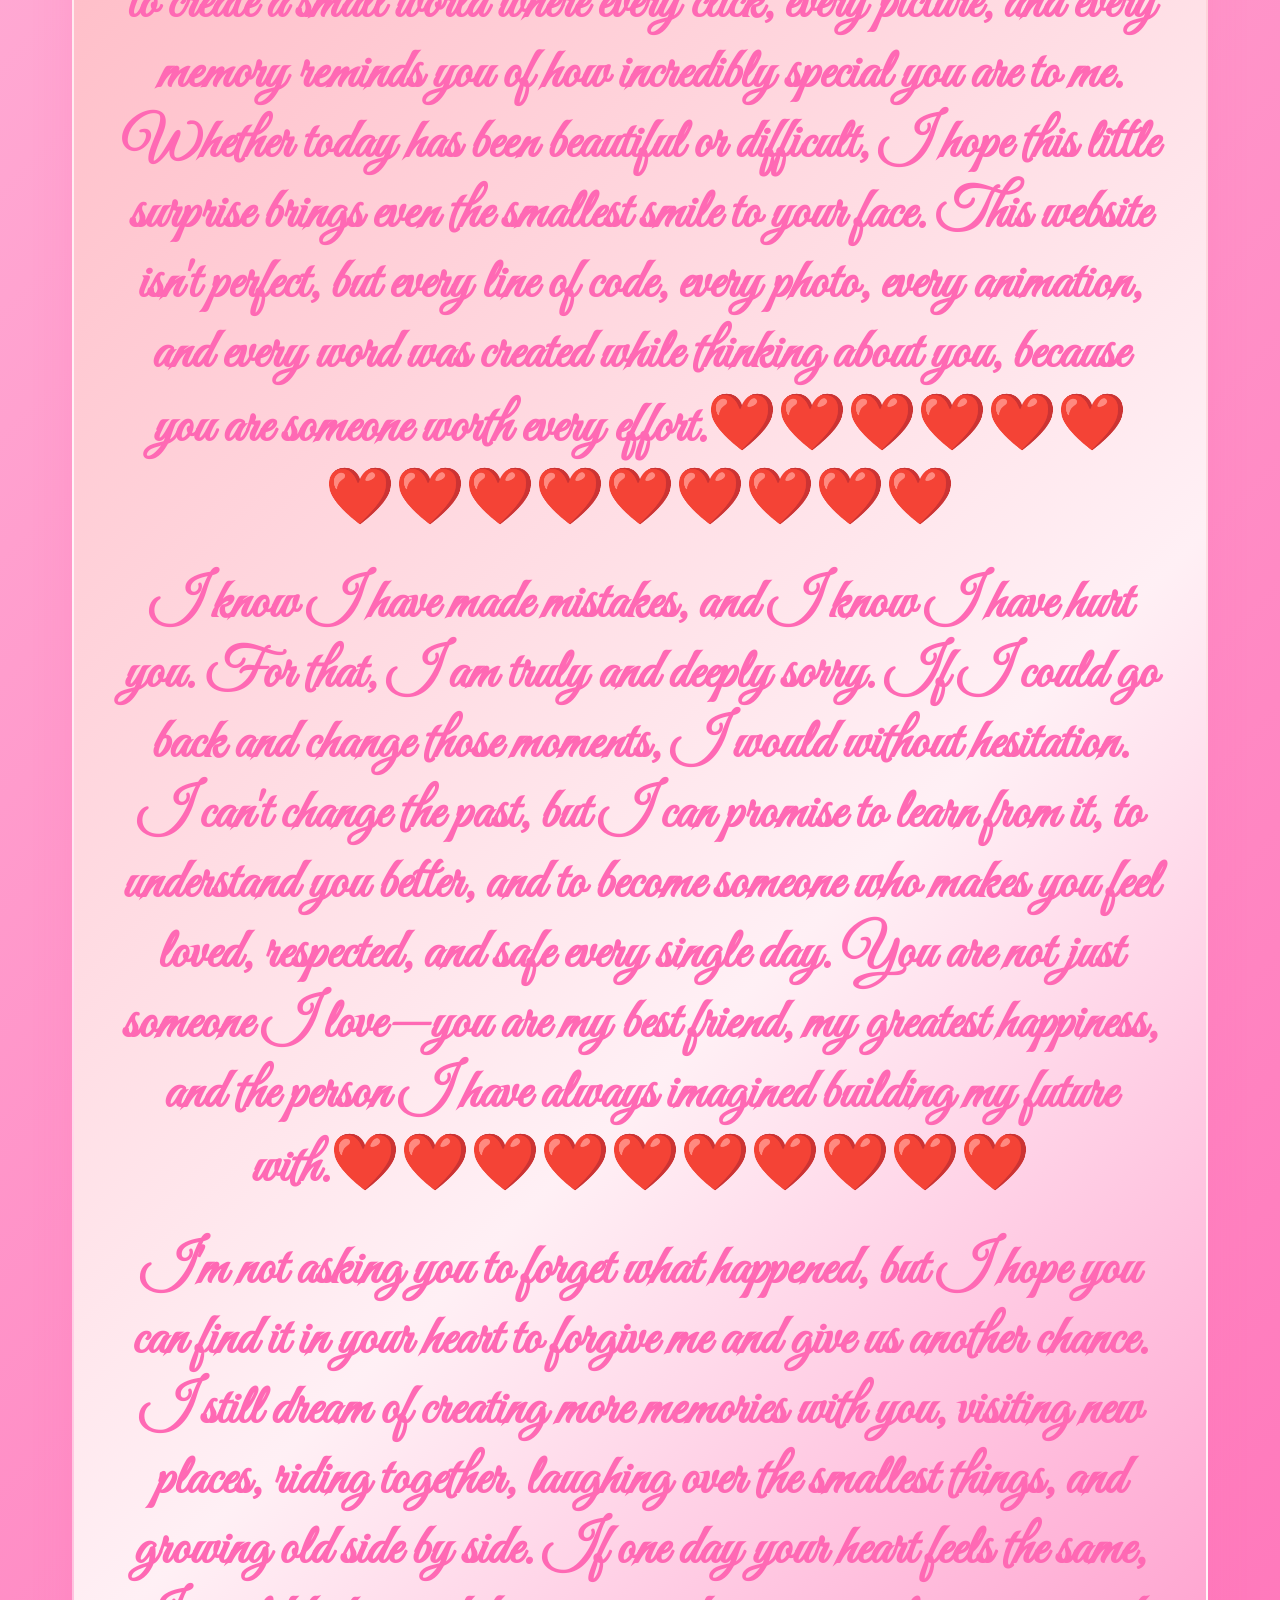
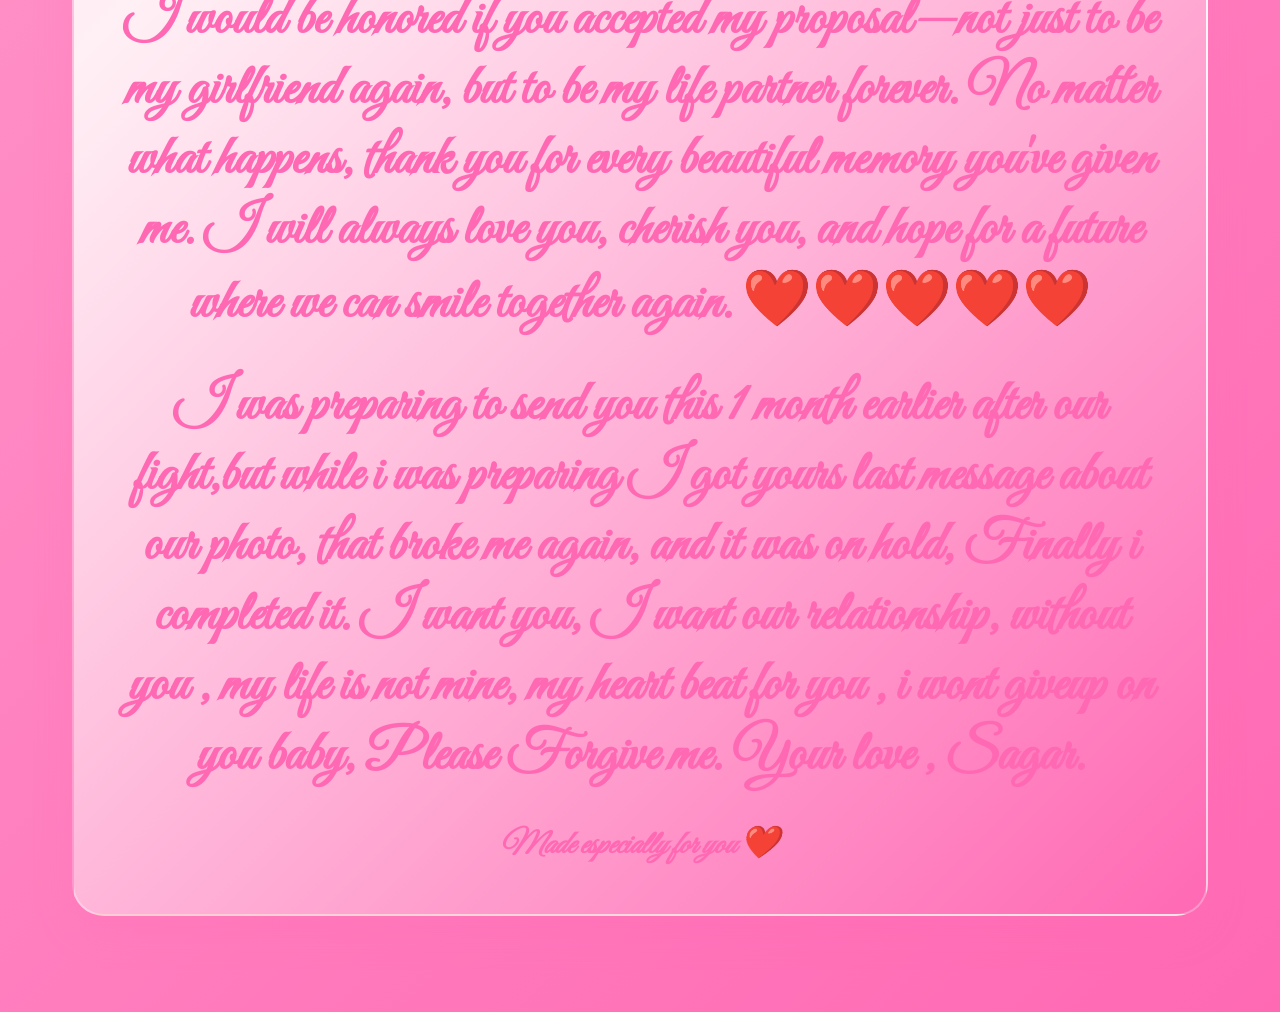
==== commit c0175f2d: "Updated website with new memories and apology message" ====
--- a/welcome.html
+++ b/welcome.html
@@ -193,7 +193,7 @@
 
        <h2>Sometimes words aren't enough, so I wanted to do something different. Instead of sending just another message, I wanted to create a small world where every click, every picture, and every memory reminds you of how incredibly special you are to me. Whether today has been beautiful or difficult, I hope this little surprise brings even the smallest smile to your face. This website isn't perfect, but every line of code, every photo, every animation, and every word was created while thinking about you, because you are someone worth every effort.❤️❤️❤️❤️❤️❤️❤️❤️❤️❤️❤️❤️❤️❤️❤️</h2>
 <h2>I know I have made mistakes, and I know I have hurt you. For that, I am truly and deeply sorry. If I could go back and change those moments, I would without hesitation. I can't change the past, but I can promise to learn from it, to understand you better, and to become someone who makes you feel loved, respected, and safe every single day. You are not just someone I love—you are my best friend, my greatest happiness, and the person I have always imagined building my future with.❤️❤️❤️❤️❤️❤️❤️❤️❤️❤️</h2>
-<h2>I'm not asking you to forget what happened, but I hope you can find it in your heart to forgive me and give us another chance. I still dream of creating more memories with you, visiting new places, riding together, laughing over the smallest things, and growing old side by side. If one day your heart feels the same, I would be honored if you accepted my proposal—not just to be my girlfriend again, but to be my life partner forever. No matter what happens, thank you for every beautiful memory you've given me. I will always love you, cherish you, and hope for a future where we can smile together again. ❤️❤️❤️❤️❤️❤️❤️❤️❤️</h2>
+<h2>I'm not asking you to forget what happened, but I hope you can find it in your heart to forgive me and give us another chance. I still dream of creating more memories with you, visiting new places, riding together, laughing over the smallest things, and growing old side by side. If one day your heart feels the same, I would be honored if you accepted my proposal—not just to be my girlfriend again, but to be my life partner forever. No matter what happens, thank you for every beautiful memory you've given me. I will always love you, cherish you, and hope for a future where we can smile together again. ❤️❤️❤️❤️❤️</h2>
 <h2>I was preparing to send you this 1 month earlier after our fight,but while i was preparing I got yours last message about our photo, that broke me again, and it was on hold, Finally i completed it. 
 I want you, I want our relationship, without you , my life is not mine, my heart beat for you , i wont giveup on you baby, 
 Please Forgive me.
